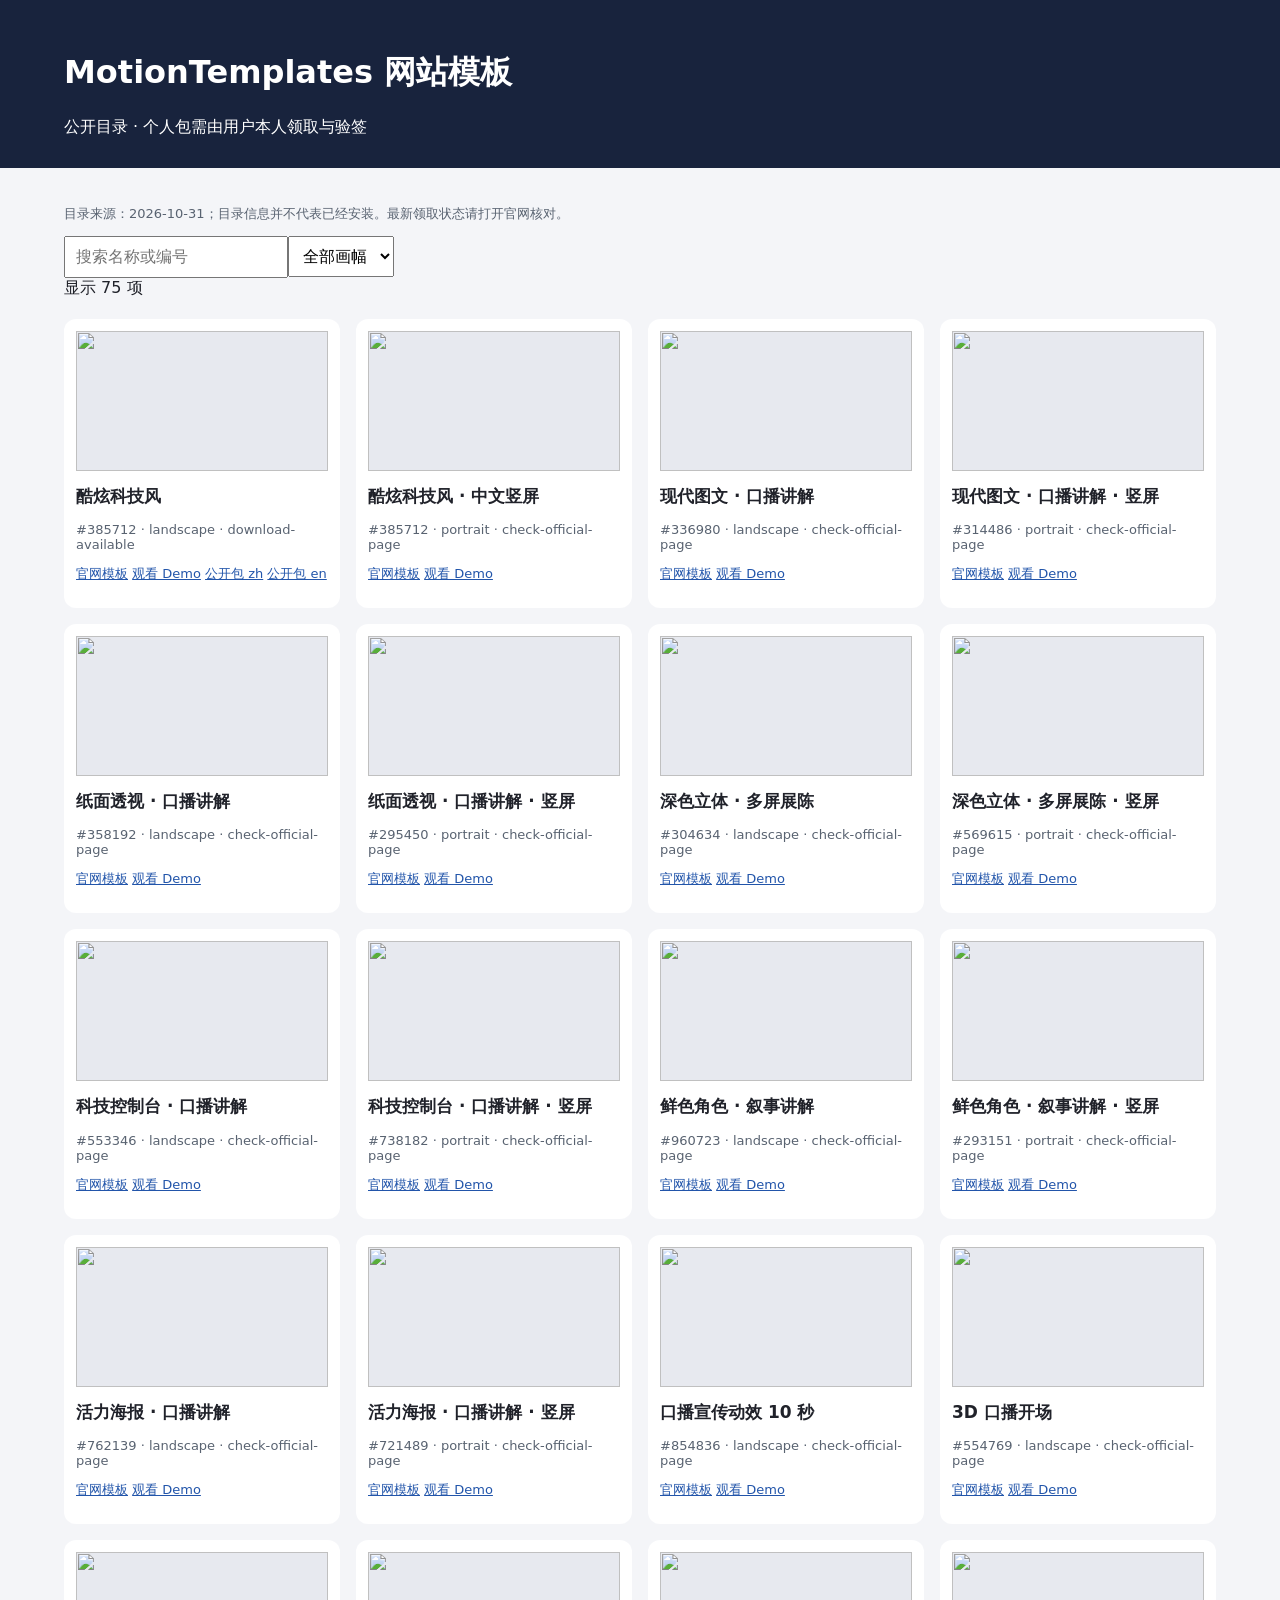
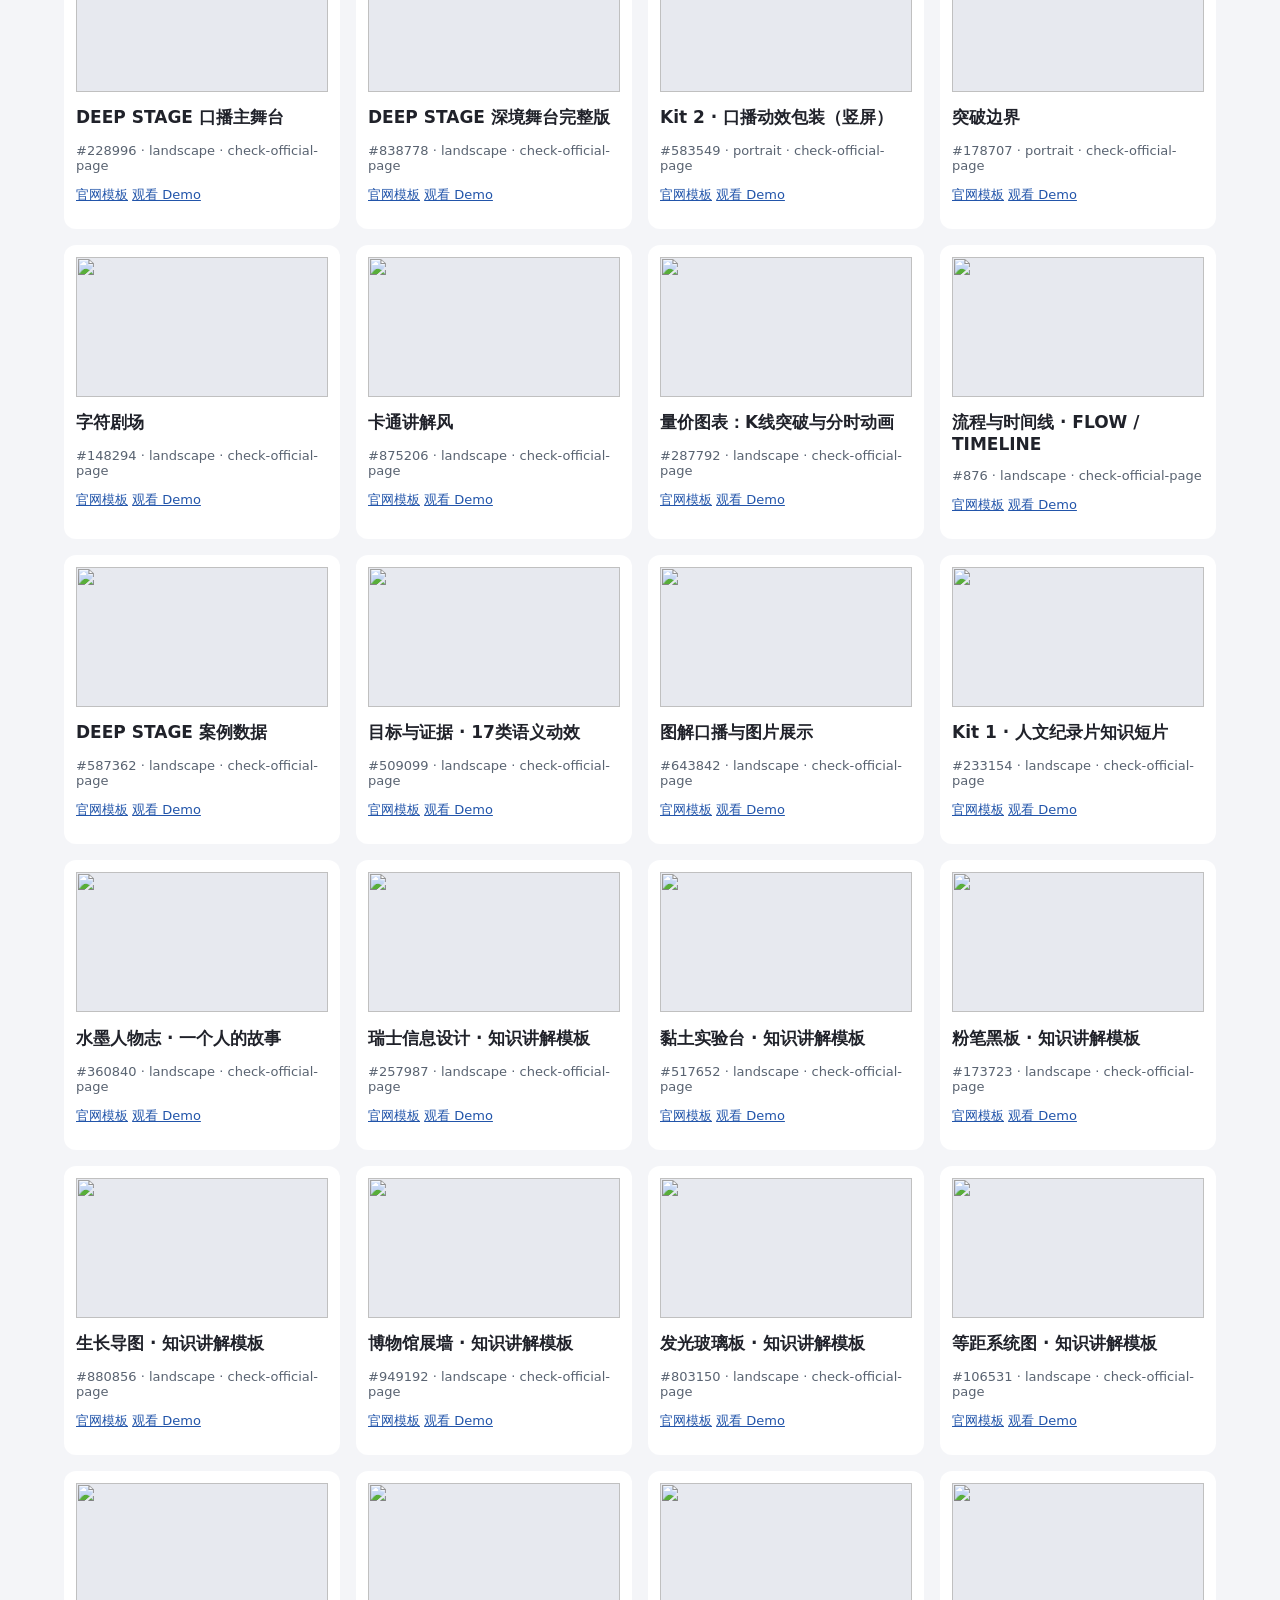
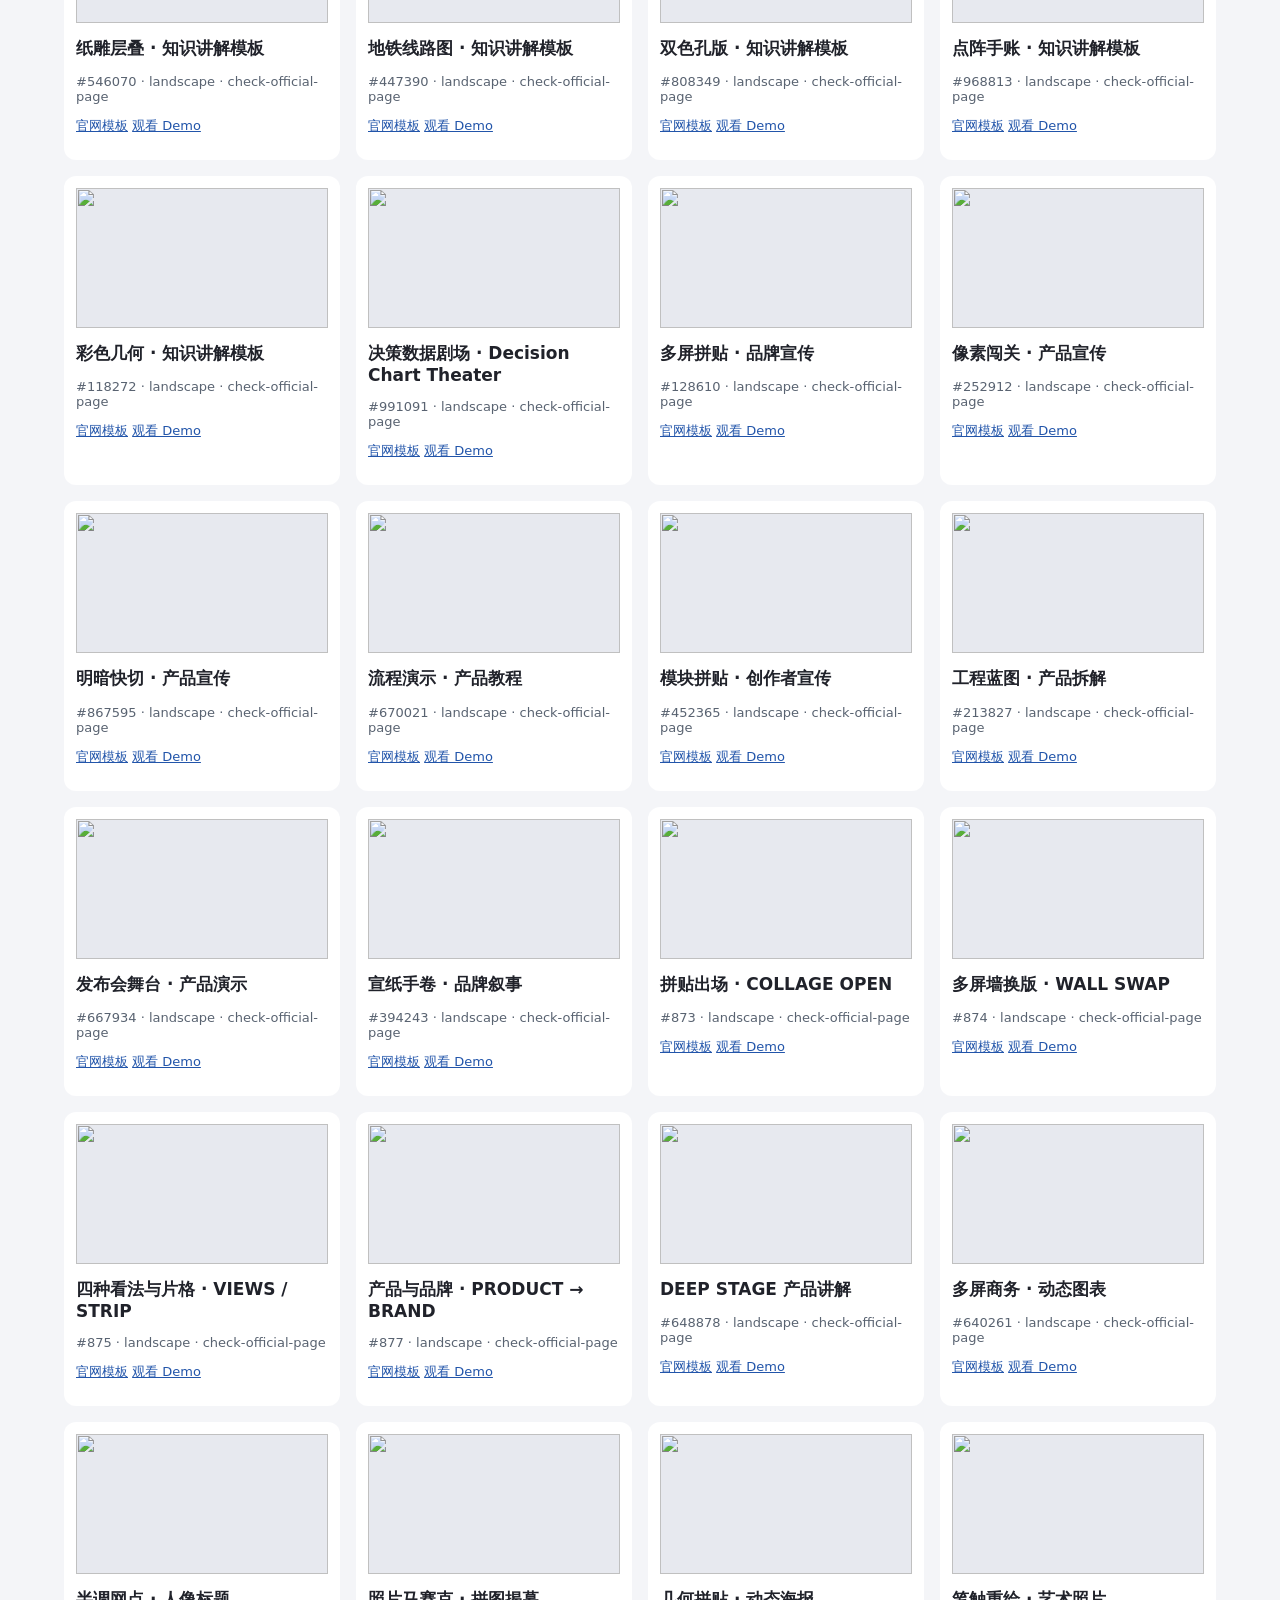
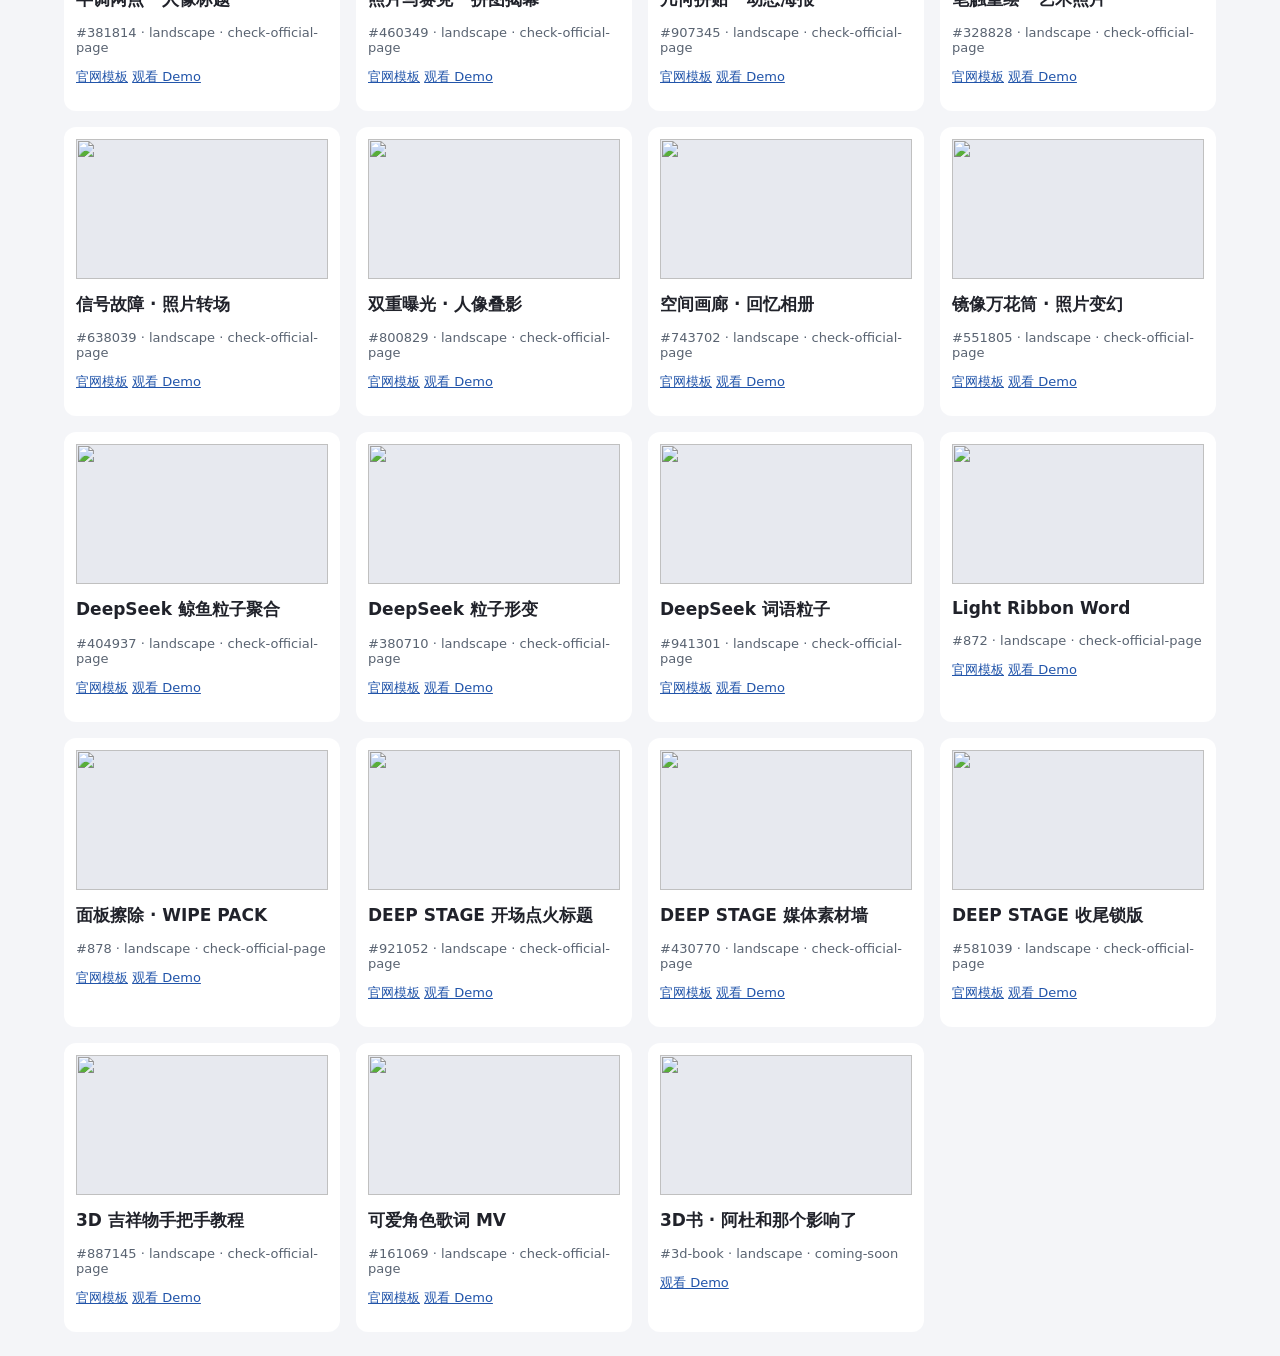
==== 网站模板选型.html @ 830836cd "Update Adu motion family and website template catalog" ====
<!doctype html><html lang="zh-CN"><meta charset="utf-8"><title>MotionTemplates 完整选型</title><style>body{font:16px system-ui;background:#f4f5f8;color:#20222a;margin:0}header{padding:30px 5%;background:#18233d;color:white}main{padding:24px 5%}input,select{padding:10px;font-size:16px}#list{display:grid;grid-template-columns:repeat(auto-fill,minmax(240px,1fr));gap:16px;margin-top:20px}article{background:white;border-radius:12px;padding:12px}h2{font-size:17px}.thumb{height:140px;background:#e7e9ef;overflow:hidden}.thumb img{width:100%;height:100%;object-fit:contain}a{color:#2255aa}p{font-size:13px;color:#596371}</style><header><h1>MotionTemplates 网站模板</h1><div>公开目录 · 个人包需由用户本人领取与验签</div></header><main><p>目录来源：2026-10-31；目录信息并不代表已经安装。最新领取状态请打开官网核对。</p><input id="q" placeholder="搜索名称或编号"><select id="layout"><option value="all">全部画幅</option><option value="portrait">竖屏</option><option value="landscape">横屏</option></select><div id="count"></div><div id="list"><article data-layout="landscape"><div class="thumb"><img loading="lazy" src="https://raw.githubusercontent.com/motiontemplates/385712/9dfbe7d7c6a6d4aa03f6f8e2f2285e631099faae/assets/preview.gif" alt=""></div><h2>酷炫科技风</h2><p>#385712 · landscape · download-available</p><p><a href="https://motiongit.com/@adunext/385712">官网模板</a> <a href="https://motiontemplates.github.io/385712/assets/demo.mp4">观看 Demo</a> <a href="https://motiontemplates.github.io/385712/downloads/kinetic-tech-zh.motion">公开包 zh</a> <a href="https://motiontemplates.github.io/385712/downloads/kinetic-tech-en.motion">公开包 en</a></p></article>
<article data-layout="portrait"><div class="thumb"><img loading="lazy" src="https://motiongit.com/media/covers/626/0.2.9-open-beta-zh-b81b4798ad6a.jpg" alt=""></div><h2>酷炫科技风 · 中文竖屏</h2><p>#385712 · portrait · check-official-page</p><p><a href="https://motiongit.com/@adunext/385712">官网模板</a> <a href="https://media.openaicut.com/previews/626/0.2.9-open-beta-zh-11eae4868d37.mp4">观看 Demo</a></p></article>
<article data-layout="landscape"><div class="thumb"><img loading="lazy" src="https://media.openaicut.com/covers/605/draft-zh-7942d81ce917.jpg" alt=""></div><h2>现代图文 · 口播讲解</h2><p>#336980 · landscape · check-official-page</p><p><a href="https://motiongit.com/@adunext/template-01-integrated">官网模板</a> <a href="https://media.openaicut.com/previews/605/draft-zh-99e0d21cfdd9.mp4">观看 Demo</a></p></article>
<article data-layout="portrait"><div class="thumb"><img loading="lazy" src="https://media.openaicut.com/covers/606/draft-zh-ceb203a3fa61.jpg" alt=""></div><h2>现代图文 · 口播讲解 · 竖屏</h2><p>#314486 · portrait · check-official-page</p><p><a href="https://motiongit.com/@adunext/template-01-integrated-portrait">官网模板</a> <a href="https://media.openaicut.com/previews/606/draft-zh-9086d86d6129.mp4">观看 Demo</a></p></article>
<article data-layout="landscape"><div class="thumb"><img loading="lazy" src="https://media.openaicut.com/covers/607/draft-zh-b7af2ac6dee6.jpg" alt=""></div><h2>纸面透视 · 口播讲解</h2><p>#358192 · landscape · check-official-page</p><p><a href="https://motiongit.com/@adunext/template-02-expanded">官网模板</a> <a href="https://media.openaicut.com/previews/607/draft-zh-613d68ad449f.mp4">观看 Demo</a></p></article>
<article data-layout="portrait"><div class="thumb"><img loading="lazy" src="https://media.openaicut.com/covers/608/draft-zh-499f0ea3a15e.jpg" alt=""></div><h2>纸面透视 · 口播讲解 · 竖屏</h2><p>#295450 · portrait · check-official-page</p><p><a href="https://motiongit.com/@adunext/template-02-expanded-portrait">官网模板</a> <a href="https://media.openaicut.com/previews/608/draft-zh-927e16779f16.mp4">观看 Demo</a></p></article>
<article data-layout="landscape"><div class="thumb"><img loading="lazy" src="https://media.openaicut.com/covers/609/draft-zh-0b9cc00ce402.jpg" alt=""></div><h2>深色立体 · 多屏展陈</h2><p>#304634 · landscape · check-official-page</p><p><a href="https://motiongit.com/@adunext/template-03-native">官网模板</a> <a href="https://media.openaicut.com/previews/609/draft-zh-a33d6dc67131.mp4">观看 Demo</a></p></article>
<article data-layout="portrait"><div class="thumb"><img loading="lazy" src="https://media.openaicut.com/covers/610/draft-zh-14409c15ade1.jpg" alt=""></div><h2>深色立体 · 多屏展陈 · 竖屏</h2><p>#569615 · portrait · check-official-page</p><p><a href="https://motiongit.com/@adunext/template-03-native-portrait">官网模板</a> <a href="https://media.openaicut.com/previews/610/draft-zh-3200b44b2818.mp4">观看 Demo</a></p></article>
<article data-layout="landscape"><div class="thumb"><img loading="lazy" src="https://media.openaicut.com/covers/611/2.5.7-zh-8e20f0acb55c.jpg" alt=""></div><h2>科技控制台 · 口播讲解</h2><p>#553346 · landscape · check-official-page</p><p><a href="https://motiongit.com/@adunext/template-04-dark-console">官网模板</a> <a href="https://media.openaicut.com/previews/611/2.5.7-zh-96b144413879.mp4">观看 Demo</a></p></article>
<article data-layout="portrait"><div class="thumb"><img loading="lazy" src="https://media.openaicut.com/covers/612/2.5.7-zh-3586eaac0c77.jpg" alt=""></div><h2>科技控制台 · 口播讲解 · 竖屏</h2><p>#738182 · portrait · check-official-page</p><p><a href="https://motiongit.com/@adunext/template-04-dark-console-portrait">官网模板</a> <a href="https://media.openaicut.com/previews/612/2.5.7-zh-a93efdfb29ba.mp4">观看 Demo</a></p></article>
<article data-layout="landscape"><div class="thumb"><img loading="lazy" src="https://media.openaicut.com/covers/613/draft-zh-23a19c51650d.jpg" alt=""></div><h2>鲜色角色 · 叙事讲解</h2><p>#960723 · landscape · check-official-page</p><p><a href="https://motiongit.com/@adunext/template-05-native">官网模板</a> <a href="https://media.openaicut.com/previews/613/draft-zh-9454c905098e.mp4">观看 Demo</a></p></article>
<article data-layout="portrait"><div class="thumb"><img loading="lazy" src="https://media.openaicut.com/covers/614/draft-zh-3f92eea2b709.jpg" alt=""></div><h2>鲜色角色 · 叙事讲解 · 竖屏</h2><p>#293151 · portrait · check-official-page</p><p><a href="https://motiongit.com/@adunext/template-05-native-portrait">官网模板</a> <a href="https://media.openaicut.com/previews/614/draft-zh-6382724d35a0.mp4">观看 Demo</a></p></article>
<article data-layout="landscape"><div class="thumb"><img loading="lazy" src="https://media.openaicut.com/covers/623/draft-zh-6b4b2398b532.jpg" alt=""></div><h2>活力海报 · 口播讲解</h2><p>#762139 · landscape · check-official-page</p><p><a href="https://motiongit.com/@adunext/vibrant-poster">官网模板</a> <a href="https://media.openaicut.com/previews/623/draft-zh-e8e43fce1aae.mp4">观看 Demo</a></p></article>
<article data-layout="portrait"><div class="thumb"><img loading="lazy" src="https://media.openaicut.com/covers/624/draft-zh-01638b2220a1.jpg" alt=""></div><h2>活力海报 · 口播讲解 · 竖屏</h2><p>#721489 · portrait · check-official-page</p><p><a href="https://motiongit.com/@adunext/vibrant-poster-portrait">官网模板</a> <a href="https://media.openaicut.com/previews/624/draft-zh-11cf23913cdd.mp4">观看 Demo</a></p></article>
<article data-layout="landscape"><div class="thumb"><img loading="lazy" src="https://media.openaicut.com/covers/870/1.0.0-99c20483f4b4.jpg" alt=""></div><h2>口播宣传动效 10 秒</h2><p>#854836 · landscape · check-official-page</p><p><a href="https://motiongit.com/@thepandaq/kouboo-motion">官网模板</a> <a href="https://media.openaicut.com/previews/870/1.0.0-6dcf8b7863ca.mp4">观看 Demo</a></p></article>
<article data-layout="landscape"><div class="thumb"><img loading="lazy" src="https://media.openaicut.com/covers/871/draft-5ad5f68adb8d.jpg" alt=""></div><h2>3D 口播开场</h2><p>#554769 · landscape · check-official-page</p><p><a href="https://motiongit.com/@thepandaq/cool-3d-intro">官网模板</a> <a href="https://media.openaicut.com/previews/871/draft-40ddede10a69.mp4">观看 Demo</a></p></article>
<article data-layout="landscape"><div class="thumb"><img loading="lazy" src="https://media.openaicut.com/covers/880/1.0.0-53419c8f2925.jpg" alt=""></div><h2>DEEP STAGE 口播主舞台</h2><p>#228996 · landscape · check-official-page</p><p><a href="https://motiongit.com/@thepandaq/deep-stage-host-stage">官网模板</a> <a href="https://media.openaicut.com/previews/880/1.0.0-2c8e89fea7a8.mp4">观看 Demo</a></p></article>
<article data-layout="landscape"><div class="thumb"><img loading="lazy" src="https://media.openaicut.com/covers/885/1.0.0-10251bc4895b.jpg" alt=""></div><h2>DEEP STAGE 深境舞台完整版</h2><p>#838778 · landscape · check-official-page</p><p><a href="https://motiongit.com/@thepandaq/deep-stage-full-video">官网模板</a> <a href="https://media.openaicut.com/previews/885/1.0.0-1d0d4dc1ea23.mp4">观看 Demo</a></p></article>
<article data-layout="portrait"><div class="thumb"><img loading="lazy" src="https://media.openaicut.com/covers/890/1.0.0-50bebde67959.jpg" alt=""></div><h2>Kit 2 · 口播动效包装（竖屏）</h2><p>#583549 · portrait · check-official-page</p><p><a href="https://motiongit.com/@chenyutao0417/kit2-koubo-wrap">官网模板</a> <a href="https://media.openaicut.com/previews/890/1.0.0-a07dfe35eea8.mp4">观看 Demo</a></p></article>
<article data-layout="portrait"><div class="thumb"><img loading="lazy" src="https://media.openaicut.com/covers/896/draft-zh-72bb9b863ff8.jpg" alt=""></div><h2>突破边界</h2><p>#178707 · portrait · check-official-page</p><p><a href="https://motiongit.com/@adunext/break-boundaries">官网模板</a> <a href="https://media.openaicut.com/previews/896/draft-zh-995fe8c7aa31.mp4">观看 Demo</a></p></article>
<article data-layout="landscape"><div class="thumb"><img loading="lazy" src="https://media.openaicut.com/covers/897/draft-zh-2256483498a1.jpg" alt=""></div><h2>字符剧场</h2><p>#148294 · landscape · check-official-page</p><p><a href="https://motiongit.com/@adunext/character-theater">官网模板</a> <a href="https://media.openaicut.com/previews/897/draft-zh-1bc9e79516df.mp4">观看 Demo</a></p></article>
<article data-layout="landscape"><div class="thumb"><img loading="lazy" src="https://media.openaicut.com/covers/898/draft-zh-2963c6828c9d.jpg" alt=""></div><h2>卡通讲解风</h2><p>#875206 · landscape · check-official-page</p><p><a href="https://motiongit.com/@adunext/cartoon-explainer">官网模板</a> <a href="https://media.openaicut.com/previews/898/draft-zh-07d37803544c.mp4">观看 Demo</a></p></article>
<article data-layout="landscape"><div class="thumb"><img loading="lazy" src="https://media.openaicut.com/covers/869/1.0.0-zh-01708b4a2214.jpg" alt=""></div><h2>量价图表：K线突破与分时动画</h2><p>#287792 · landscape · check-official-page</p><p><a href="https://motiongit.com/@oubaba95128/volume-price-kline-charts">官网模板</a> <a href="https://media.openaicut.com/previews/869/1.0.0-zh-d5fd83bc28a8.mp4">观看 Demo</a></p></article>
<article data-layout="landscape"><div class="thumb"><img loading="lazy" src="https://media.openaicut.com/covers/876/1.0.0-zh-0836cb139a44.jpg" alt=""></div><h2>流程与时间线 · FLOW / TIMELINE</h2><p>#876 · landscape · check-official-page</p><p><a href="https://motiongit.com/@thepandaq/collage-flow">官网模板</a> <a href="https://media.openaicut.com/previews/876/1.0.0-zh-294b6a370e6d.mp4">观看 Demo</a></p></article>
<article data-layout="landscape"><div class="thumb"><img loading="lazy" src="https://media.openaicut.com/covers/882/1.0.0-20fa9d055973.jpg" alt=""></div><h2>DEEP STAGE 案例数据</h2><p>#587362 · landscape · check-official-page</p><p><a href="https://motiongit.com/@thepandaq/deep-stage-case-data">官网模板</a> <a href="https://media.openaicut.com/previews/882/1.0.0-5df639825460.mp4">观看 Demo</a></p></article>
<article data-layout="landscape"><div class="thumb"><img loading="lazy" src="https://media.openaicut.com/covers/886/0.4.0-rc.4-5ddf2903802d.jpg" alt=""></div><h2>目标与证据 · 17类语义动效</h2><p>#509099 · landscape · check-official-page</p><p><a href="https://motiongit.com/@frankye1211/product-update-story">官网模板</a> <a href="https://media.openaicut.com/previews/886/0.4.0-rc.4-7ab29961149d.mp4">观看 Demo</a></p></article>
<article data-layout="landscape"><div class="thumb"><img loading="lazy" src="https://media.openaicut.com/covers/888/0.8.0-rc.2-15b068f72745.jpg" alt=""></div><h2>图解口播与图片展示</h2><p>#643842 · landscape · check-official-page</p><p><a href="https://motiongit.com/@frankye1211/moonwhite-robot-unified">官网模板</a> <a href="https://media.openaicut.com/previews/888/0.8.0-rc.2-6971ec2770b7.mp4">观看 Demo</a></p></article>
<article data-layout="landscape"><div class="thumb"><img loading="lazy" src="https://media.openaicut.com/covers/889/1.0.0-d8681251c776.jpg" alt=""></div><h2>Kit 1 · 人文纪录片知识短片</h2><p>#233154 · landscape · check-official-page</p><p><a href="https://motiongit.com/@chenyutao0417/kit1-doc-shortfilm">官网模板</a> <a href="https://media.openaicut.com/previews/889/1.0.0-c28fac802c50.mp4">观看 Demo</a></p></article>
<article data-layout="landscape"><div class="thumb"><img loading="lazy" src="https://media.openaicut.com/covers/892/1.0.0-zh-dbe6436265f9.jpg" alt=""></div><h2>水墨人物志 · 一个人的故事</h2><p>#360840 · landscape · check-official-page</p><p><a href="https://motiongit.com/@chenyutao0417/ink-saga">官网模板</a> <a href="https://media.openaicut.com/previews/892/1.0.0-zh-1f9aa1a124de.mp4">观看 Demo</a></p></article>
<article data-layout="landscape"><div class="thumb"><img loading="lazy" src="https://media.openaicut.com/covers/900/2.5.3-zh-a83d8415095a.jpg" alt=""></div><h2>瑞士信息设计 · 知识讲解模板</h2><p>#257987 · landscape · check-official-page</p><p><a href="https://motiongit.com/@adunext/knowledge-explainer-swiss">官网模板</a> <a href="https://media.openaicut.com/previews/900/2.5.3-zh-5df29820b59b.mp4">观看 Demo</a></p></article>
<article data-layout="landscape"><div class="thumb"><img loading="lazy" src="https://media.openaicut.com/covers/901/2.5.3-zh-2a04b4956c40.jpg" alt=""></div><h2>黏土实验台 · 知识讲解模板</h2><p>#517652 · landscape · check-official-page</p><p><a href="https://motiongit.com/@adunext/knowledge-explainer-clay">官网模板</a> <a href="https://media.openaicut.com/previews/901/2.5.3-zh-8f8876c01431.mp4">观看 Demo</a></p></article>
<article data-layout="landscape"><div class="thumb"><img loading="lazy" src="https://media.openaicut.com/covers/902/2.5.3-zh-382331a3ae0a.jpg" alt=""></div><h2>粉笔黑板 · 知识讲解模板</h2><p>#173723 · landscape · check-official-page</p><p><a href="https://motiongit.com/@adunext/knowledge-explainer-chalkboard">官网模板</a> <a href="https://media.openaicut.com/previews/902/2.5.3-zh-3d0943b9524d.mp4">观看 Demo</a></p></article>
<article data-layout="landscape"><div class="thumb"><img loading="lazy" src="https://media.openaicut.com/covers/903/2.5.3-zh-7299d5905b6d.jpg" alt=""></div><h2>生长导图 · 知识讲解模板</h2><p>#880856 · landscape · check-official-page</p><p><a href="https://motiongit.com/@adunext/knowledge-explainer-mindmap">官网模板</a> <a href="https://media.openaicut.com/previews/903/2.5.3-zh-fe14805ea913.mp4">观看 Demo</a></p></article>
<article data-layout="landscape"><div class="thumb"><img loading="lazy" src="https://media.openaicut.com/covers/904/2.5.3-zh-309919c56a02.jpg" alt=""></div><h2>博物馆展墙 · 知识讲解模板</h2><p>#949192 · landscape · check-official-page</p><p><a href="https://motiongit.com/@adunext/knowledge-explainer-timeline">官网模板</a> <a href="https://media.openaicut.com/previews/904/2.5.3-zh-12ca8272b15b.mp4">观看 Demo</a></p></article>
<article data-layout="landscape"><div class="thumb"><img loading="lazy" src="https://media.openaicut.com/covers/905/2.5.3-zh-f2c7c211a3fb.jpg" alt=""></div><h2>发光玻璃板 · 知识讲解模板</h2><p>#803150 · landscape · check-official-page</p><p><a href="https://motiongit.com/@adunext/knowledge-explainer-lightboard">官网模板</a> <a href="https://media.openaicut.com/previews/905/2.5.3-zh-90f1d36b5c30.mp4">观看 Demo</a></p></article>
<article data-layout="landscape"><div class="thumb"><img loading="lazy" src="https://media.openaicut.com/covers/906/2.5.3-zh-211781250201.jpg" alt=""></div><h2>等距系统图 · 知识讲解模板</h2><p>#106531 · landscape · check-official-page</p><p><a href="https://motiongit.com/@adunext/knowledge-explainer-isometric">官网模板</a> <a href="https://media.openaicut.com/previews/906/2.5.3-zh-f7f712d44ade.mp4">观看 Demo</a></p></article>
<article data-layout="landscape"><div class="thumb"><img loading="lazy" src="https://media.openaicut.com/covers/907/2.5.3-zh-cf3c4dad6c15.jpg" alt=""></div><h2>纸雕层叠 · 知识讲解模板</h2><p>#546070 · landscape · check-official-page</p><p><a href="https://motiongit.com/@adunext/knowledge-explainer-papercut">官网模板</a> <a href="https://media.openaicut.com/previews/907/2.5.3-zh-66b986377f2a.mp4">观看 Demo</a></p></article>
<article data-layout="landscape"><div class="thumb"><img loading="lazy" src="https://media.openaicut.com/covers/908/2.5.3-zh-d0159cc738f3.jpg" alt=""></div><h2>地铁线路图 · 知识讲解模板</h2><p>#447390 · landscape · check-official-page</p><p><a href="https://motiongit.com/@adunext/knowledge-explainer-metro">官网模板</a> <a href="https://media.openaicut.com/previews/908/2.5.3-zh-fd8d9dc5ae03.mp4">观看 Demo</a></p></article>
<article data-layout="landscape"><div class="thumb"><img loading="lazy" src="https://media.openaicut.com/covers/909/2.5.3-zh-a00889e59aec.jpg" alt=""></div><h2>双色孔版 · 知识讲解模板</h2><p>#808349 · landscape · check-official-page</p><p><a href="https://motiongit.com/@adunext/knowledge-explainer-riso">官网模板</a> <a href="https://media.openaicut.com/previews/909/2.5.3-zh-15d6f65e42f3.mp4">观看 Demo</a></p></article>
<article data-layout="landscape"><div class="thumb"><img loading="lazy" src="https://media.openaicut.com/covers/910/2.5.3-zh-f998fa61d29d.jpg" alt=""></div><h2>点阵手账 · 知识讲解模板</h2><p>#968813 · landscape · check-official-page</p><p><a href="https://motiongit.com/@adunext/knowledge-explainer-sketchnote">官网模板</a> <a href="https://media.openaicut.com/previews/910/2.5.3-zh-5ebc896f6930.mp4">观看 Demo</a></p></article>
<article data-layout="landscape"><div class="thumb"><img loading="lazy" src="https://media.openaicut.com/covers/911/2.5.3-zh-8b47943f7398.jpg" alt=""></div><h2>彩色几何 · 知识讲解模板</h2><p>#118272 · landscape · check-official-page</p><p><a href="https://motiongit.com/@adunext/knowledge-explainer-byrne">官网模板</a> <a href="https://media.openaicut.com/previews/911/2.5.3-zh-b27b76c06f66.mp4">观看 Demo</a></p></article>
<article data-layout="landscape"><div class="thumb"><img loading="lazy" src="https://media.openaicut.com/covers/923/1.0.1-zh-930359a63137.jpg" alt=""></div><h2>决策数据剧场 · Decision Chart Theater</h2><p>#991091 · landscape · check-official-page</p><p><a href="https://motiongit.com/@lxguanyu/dds-decision-keynote">官网模板</a> <a href="https://media.openaicut.com/previews/923/1.0.1-zh-e327c33f8d30.mp4">观看 Demo</a></p></article>
<article data-layout="landscape"><div class="thumb"><img loading="lazy" src="https://media.openaicut.com/covers/585/draft-zh-c7db529e9ef8.jpg" alt=""></div><h2>多屏拼贴 · 品牌宣传</h2><p>#128610 · landscape · check-official-page</p><p><a href="https://motiongit.com/@motiongit/motiongit-promo-main">官网模板</a> <a href="https://media.openaicut.com/previews/585/draft-zh-78bba5fd21f6.mp4">观看 Demo</a></p></article>
<article data-layout="landscape"><div class="thumb"><img loading="lazy" src="https://media.openaicut.com/covers/586/quality-zh-086e631771b2.jpg" alt=""></div><h2>像素闯关 · 产品宣传</h2><p>#252912 · landscape · check-official-page</p><p><a href="https://motiongit.com/@motiongit/motiongit-promo-pixel">官网模板</a> <a href="https://media.openaicut.com/previews/586/draft-zh-b8792f9887ad.mp4">观看 Demo</a></p></article>
<article data-layout="landscape"><div class="thumb"><img loading="lazy" src="https://media.openaicut.com/covers/587/quality-zh-89ff4394136c.jpg" alt=""></div><h2>明暗快切 · 产品宣传</h2><p>#867595 · landscape · check-official-page</p><p><a href="https://motiongit.com/@motiongit/motiongit-promo-velocity">官网模板</a> <a href="https://media.openaicut.com/previews/587/draft-zh-89b65ccfd5ce.mp4">观看 Demo</a></p></article>
<article data-layout="landscape"><div class="thumb"><img loading="lazy" src="https://media.openaicut.com/covers/588/quality-zh-aa230abfebe6.jpg" alt=""></div><h2>流程演示 · 产品教程</h2><p>#670021 · landscape · check-official-page</p><p><a href="https://motiongit.com/@motiongit/motiongit-promo-user">官网模板</a> <a href="https://media.openaicut.com/previews/588/draft-zh-ca08bac0650e.mp4">观看 Demo</a></p></article>
<article data-layout="landscape"><div class="thumb"><img loading="lazy" src="https://media.openaicut.com/covers/589/quality-zh-879117ad36da.jpg" alt=""></div><h2>模块拼贴 · 创作者宣传</h2><p>#452365 · landscape · check-official-page</p><p><a href="https://motiongit.com/@motiongit/motiongit-promo-creator">官网模板</a> <a href="https://media.openaicut.com/previews/589/draft-zh-4d806a380523.mp4">观看 Demo</a></p></article>
<article data-layout="landscape"><div class="thumb"><img loading="lazy" src="https://media.openaicut.com/covers/590/quality-zh-d5509b8e4f82.jpg" alt=""></div><h2>工程蓝图 · 产品拆解</h2><p>#213827 · landscape · check-official-page</p><p><a href="https://motiongit.com/@motiongit/motiongit-promo-blueprint">官网模板</a> <a href="https://media.openaicut.com/previews/590/draft-zh-308a5a69232f.mp4">观看 Demo</a></p></article>
<article data-layout="landscape"><div class="thumb"><img loading="lazy" src="https://media.openaicut.com/covers/591/quality-zh-da4888e5e350.jpg" alt=""></div><h2>发布会舞台 · 产品演示</h2><p>#667934 · landscape · check-official-page</p><p><a href="https://motiongit.com/@motiongit/motiongit-promo-keynote">官网模板</a> <a href="https://media.openaicut.com/previews/591/draft-zh-958b2690a669.mp4">观看 Demo</a></p></article>
<article data-layout="landscape"><div class="thumb"><img loading="lazy" src="https://media.openaicut.com/covers/592/quality-zh-666ac61ebd83.jpg" alt=""></div><h2>宣纸手卷 · 品牌叙事</h2><p>#394243 · landscape · check-official-page</p><p><a href="https://motiongit.com/@motiongit/motiongit-promo-ink">官网模板</a> <a href="https://media.openaicut.com/previews/592/draft-zh-eba2e4e6f671.mp4">观看 Demo</a></p></article>
<article data-layout="landscape"><div class="thumb"><img loading="lazy" src="https://media.openaicut.com/covers/873/1.0.0-zh-12a46d4c356c.jpg" alt=""></div><h2>拼贴出场 · COLLAGE OPEN</h2><p>#873 · landscape · check-official-page</p><p><a href="https://motiongit.com/@thepandaq/collage-open">官网模板</a> <a href="https://media.openaicut.com/previews/873/1.0.0-zh-6b7b749b3dc5.mp4">观看 Demo</a></p></article>
<article data-layout="landscape"><div class="thumb"><img loading="lazy" src="https://media.openaicut.com/covers/874/1.0.0-zh-4340b94c82ff.jpg" alt=""></div><h2>多屏墙换版 · WALL SWAP</h2><p>#874 · landscape · check-official-page</p><p><a href="https://motiongit.com/@thepandaq/collage-wall">官网模板</a> <a href="https://media.openaicut.com/previews/874/1.0.0-zh-7831dd69bc6b.mp4">观看 Demo</a></p></article>
<article data-layout="landscape"><div class="thumb"><img loading="lazy" src="https://media.openaicut.com/covers/875/1.0.0-zh-3c1d5e7cd796.jpg" alt=""></div><h2>四种看法与片格 · VIEWS / STRIP</h2><p>#875 · landscape · check-official-page</p><p><a href="https://motiongit.com/@thepandaq/collage-views">官网模板</a> <a href="https://media.openaicut.com/previews/875/1.0.0-zh-cd8ad1570460.mp4">观看 Demo</a></p></article>
<article data-layout="landscape"><div class="thumb"><img loading="lazy" src="https://media.openaicut.com/covers/877/1.0.0-zh-a24df31e704a.jpg" alt=""></div><h2>产品与品牌 · PRODUCT → BRAND</h2><p>#877 · landscape · check-official-page</p><p><a href="https://motiongit.com/@thepandaq/collage-product">官网模板</a> <a href="https://media.openaicut.com/previews/877/1.0.0-zh-97910ee13592.mp4">观看 Demo</a></p></article>
<article data-layout="landscape"><div class="thumb"><img loading="lazy" src="https://media.openaicut.com/covers/881/1.0.0-7dadaa0a595d.jpg" alt=""></div><h2>DEEP STAGE 产品讲解</h2><p>#648878 · landscape · check-official-page</p><p><a href="https://motiongit.com/@thepandaq/deep-stage-product-focus">官网模板</a> <a href="https://media.openaicut.com/previews/881/1.0.0-bf4d2ce8953d.mp4">观看 Demo</a></p></article>
<article data-layout="landscape"><div class="thumb"><img loading="lazy" src="https://media.openaicut.com/covers/891/0.1.1-candidate-zh-007e520a3b97.jpg" alt=""></div><h2>多屏商务 · 动态图表</h2><p>#640261 · landscape · check-official-page</p><p><a href="https://motiongit.com/@frankye1211/corporate-multiscreen-charts">官网模板</a> <a href="https://media.openaicut.com/previews/891/0.1.1-candidate-zh-a43ff10687ec.mp4">观看 Demo</a></p></article>
<article data-layout="landscape"><div class="thumb"><img loading="lazy" src="https://media.openaicut.com/covers/615/draft-zh-2de1eb992fcf.jpg" alt=""></div><h2>半调网点 · 人像标题</h2><p>#381814 · landscape · check-official-page</p><p><a href="https://motiongit.com/@prism-studio/visual-art-a-halftone">官网模板</a> <a href="https://media.openaicut.com/previews/615/draft-zh-87b41df4a38a.mp4">观看 Demo</a></p></article>
<article data-layout="landscape"><div class="thumb"><img loading="lazy" src="https://media.openaicut.com/covers/616/draft-zh-b95e73a79f9c.jpg" alt=""></div><h2>照片马赛克 · 拼图揭幕</h2><p>#460349 · landscape · check-official-page</p><p><a href="https://motiongit.com/@prism-studio/visual-art-b-mosaic">官网模板</a> <a href="https://media.openaicut.com/previews/616/draft-zh-3c3bc74e9591.mp4">观看 Demo</a></p></article>
<article data-layout="landscape"><div class="thumb"><img loading="lazy" src="https://media.openaicut.com/covers/617/draft-zh-84c721155840.jpg" alt=""></div><h2>几何拼贴 · 动态海报</h2><p>#907345 · landscape · check-official-page</p><p><a href="https://motiongit.com/@prism-studio/visual-art-c-collage">官网模板</a> <a href="https://media.openaicut.com/previews/617/draft-zh-d014a696e0ba.mp4">观看 Demo</a></p></article>
<article data-layout="landscape"><div class="thumb"><img loading="lazy" src="https://media.openaicut.com/covers/618/draft-zh-c88f1a5a67a8.jpg" alt=""></div><h2>笔触重绘 · 艺术照片</h2><p>#328828 · landscape · check-official-page</p><p><a href="https://motiongit.com/@prism-studio/visual-art-d-brushwork">官网模板</a> <a href="https://media.openaicut.com/previews/618/draft-zh-9a122d6aac1e.mp4">观看 Demo</a></p></article>
<article data-layout="landscape"><div class="thumb"><img loading="lazy" src="https://media.openaicut.com/covers/619/draft-zh-b96f0b6469fe.jpg" alt=""></div><h2>信号故障 · 照片转场</h2><p>#638039 · landscape · check-official-page</p><p><a href="https://motiongit.com/@prism-studio/visual-art-e-glitch">官网模板</a> <a href="https://media.openaicut.com/previews/619/draft-zh-567d566f31a3.mp4">观看 Demo</a></p></article>
<article data-layout="landscape"><div class="thumb"><img loading="lazy" src="https://media.openaicut.com/covers/620/draft-zh-d8cadbd1b296.jpg" alt=""></div><h2>双重曝光 · 人像叠影</h2><p>#800829 · landscape · check-official-page</p><p><a href="https://motiongit.com/@prism-studio/visual-art-f-double">官网模板</a> <a href="https://media.openaicut.com/previews/620/draft-zh-eb40eb882b43.mp4">观看 Demo</a></p></article>
<article data-layout="landscape"><div class="thumb"><img loading="lazy" src="https://media.openaicut.com/covers/621/draft-zh-78b8670e7b7d.jpg" alt=""></div><h2>空间画廊 · 回忆相册</h2><p>#743702 · landscape · check-official-page</p><p><a href="https://motiongit.com/@prism-studio/visual-art-g-gallery">官网模板</a> <a href="https://media.openaicut.com/previews/621/draft-zh-13dffcc71ff3.mp4">观看 Demo</a></p></article>
<article data-layout="landscape"><div class="thumb"><img loading="lazy" src="https://media.openaicut.com/covers/622/draft-zh-f09b29170a66.jpg" alt=""></div><h2>镜像万花筒 · 照片变幻</h2><p>#551805 · landscape · check-official-page</p><p><a href="https://motiongit.com/@prism-studio/visual-art-h-kaleido">官网模板</a> <a href="https://media.openaicut.com/previews/622/draft-zh-3a7bf4639a39.mp4">观看 Demo</a></p></article>
<article data-layout="landscape"><div class="thumb"><img loading="lazy" src="https://media.openaicut.com/covers/628/1.1.0-a864a56cec62.jpg" alt=""></div><h2>DeepSeek 鲸鱼粒子聚合</h2><p>#404937 · landscape · check-official-page</p><p><a href="https://motiongit.com/@thepandaq/deepseek-whale-assemble">官网模板</a> <a href="https://media.openaicut.com/previews/628/1.1.0-e0d9c9e4a5b8.mp4">观看 Demo</a></p></article>
<article data-layout="landscape"><div class="thumb"><img loading="lazy" src="https://media.openaicut.com/covers/629/1.1.0-72cc2b4731d0.jpg" alt=""></div><h2>DeepSeek 粒子形变</h2><p>#380710 · landscape · check-official-page</p><p><a href="https://motiongit.com/@thepandaq/deepseek-form-morph">官网模板</a> <a href="https://media.openaicut.com/previews/629/1.1.0-0892fa4bf82d.mp4">观看 Demo</a></p></article>
<article data-layout="landscape"><div class="thumb"><img loading="lazy" src="https://media.openaicut.com/covers/630/1.1.0-7cf1d6e6ddc9.jpg" alt=""></div><h2>DeepSeek 词语粒子</h2><p>#941301 · landscape · check-official-page</p><p><a href="https://motiongit.com/@thepandaq/deepseek-word-morph">官网模板</a> <a href="https://media.openaicut.com/previews/630/1.1.0-7b16186bd6b2.mp4">观看 Demo</a></p></article>
<article data-layout="landscape"><div class="thumb"><img loading="lazy" src="https://media.openaicut.com/covers/872/1.0.0-04d5f44d203b.jpg" alt=""></div><h2>Light Ribbon Word</h2><p>#872 · landscape · check-official-page</p><p><a href="https://motiongit.com/@thepandaq/light-ribbon-word">官网模板</a> <a href="https://media.openaicut.com/previews/872/1.0.0-08a812711d78.mp4">观看 Demo</a></p></article>
<article data-layout="landscape"><div class="thumb"><img loading="lazy" src="https://media.openaicut.com/covers/878/1.0.0-zh-36c9ef9f02df.jpg" alt=""></div><h2>面板擦除 · WIPE PACK</h2><p>#878 · landscape · check-official-page</p><p><a href="https://motiongit.com/@thepandaq/collage-wipe">官网模板</a> <a href="https://media.openaicut.com/previews/878/1.0.0-zh-be7dc794ab1a.mp4">观看 Demo</a></p></article>
<article data-layout="landscape"><div class="thumb"><img loading="lazy" src="https://media.openaicut.com/covers/879/1.0.0-12a34d321725.jpg" alt=""></div><h2>DEEP STAGE 开场点火标题</h2><p>#921052 · landscape · check-official-page</p><p><a href="https://motiongit.com/@thepandaq/deep-stage-title-ignition">官网模板</a> <a href="https://media.openaicut.com/previews/879/1.0.0-8e74030d1901.mp4">观看 Demo</a></p></article>
<article data-layout="landscape"><div class="thumb"><img loading="lazy" src="https://media.openaicut.com/covers/883/1.0.0-7aea9314e457.jpg" alt=""></div><h2>DEEP STAGE 媒体素材墙</h2><p>#430770 · landscape · check-official-page</p><p><a href="https://motiongit.com/@thepandaq/deep-stage-media-wall">官网模板</a> <a href="https://media.openaicut.com/previews/883/1.0.0-a30bac716f4b.mp4">观看 Demo</a></p></article>
<article data-layout="landscape"><div class="thumb"><img loading="lazy" src="https://media.openaicut.com/covers/884/1.0.0-1e5dc2b6dbd5.jpg" alt=""></div><h2>DEEP STAGE 收尾锁版</h2><p>#581039 · landscape · check-official-page</p><p><a href="https://motiongit.com/@thepandaq/deep-stage-outro-lockup">官网模板</a> <a href="https://media.openaicut.com/previews/884/1.0.0-651f2839086d.mp4">观看 Demo</a></p></article>
<article data-layout="landscape"><div class="thumb"><img loading="lazy" src="https://media.openaicut.com/covers/895/1.0.0-zh-0c4dce4365d8.jpg" alt=""></div><h2>3D 吉祥物手把手教程</h2><p>#887145 · landscape · check-official-page</p><p><a href="https://motiongit.com/@xkkiss12/mascot-tutorial-3d">官网模板</a> <a href="https://media.openaicut.com/previews/895/1.0.0-zh-a15d0b9cfbab.mp4">观看 Demo</a></p></article>
<article data-layout="landscape"><div class="thumb"><img loading="lazy" src="https://media.openaicut.com/covers/920/1.0.0-zh-dc8684015557.jpg" alt=""></div><h2>可爱角色歌词 MV</h2><p>#161069 · landscape · check-official-page</p><p><a href="https://motiongit.com/@chenyutao0417/cute-character-lyric-mv">官网模板</a> <a href="https://media.openaicut.com/previews/920/1.0.0-zh-36be1d67dbe0.mp4">观看 Demo</a></p></article>
<article data-layout="landscape"><div class="thumb"><img loading="lazy" src="https://motiontemplates.github.io/all/assets/batch-two-3d-book.jpg" alt=""></div><h2>3D书 · 阿杜和那个影响了</h2><p>#3d-book · landscape · coming-soon</p><p><a href="https://github.com/motiontemplates/all/releases/download/demo-batch-two-2026-10-21/3d-book-demo-6dc0bd1a0e5bc9e8.mp4">观看 Demo</a></p></article></div></main><script>const q=document.querySelector('#q'),s=document.querySelector('#layout'),cards=[...document.querySelectorAll('article')];function draw(){let n=0;for(const c of cards){const ok=c.textContent.toLowerCase().includes(q.value.toLowerCase())&&(s.value==='all'||c.dataset.layout===s.value);c.hidden=!ok;if(ok)n++}document.querySelector('#count').textContent='显示 '+n+' 项'}q.addEventListener('input',draw);s.addEventListener('change',draw);draw()</script></html>
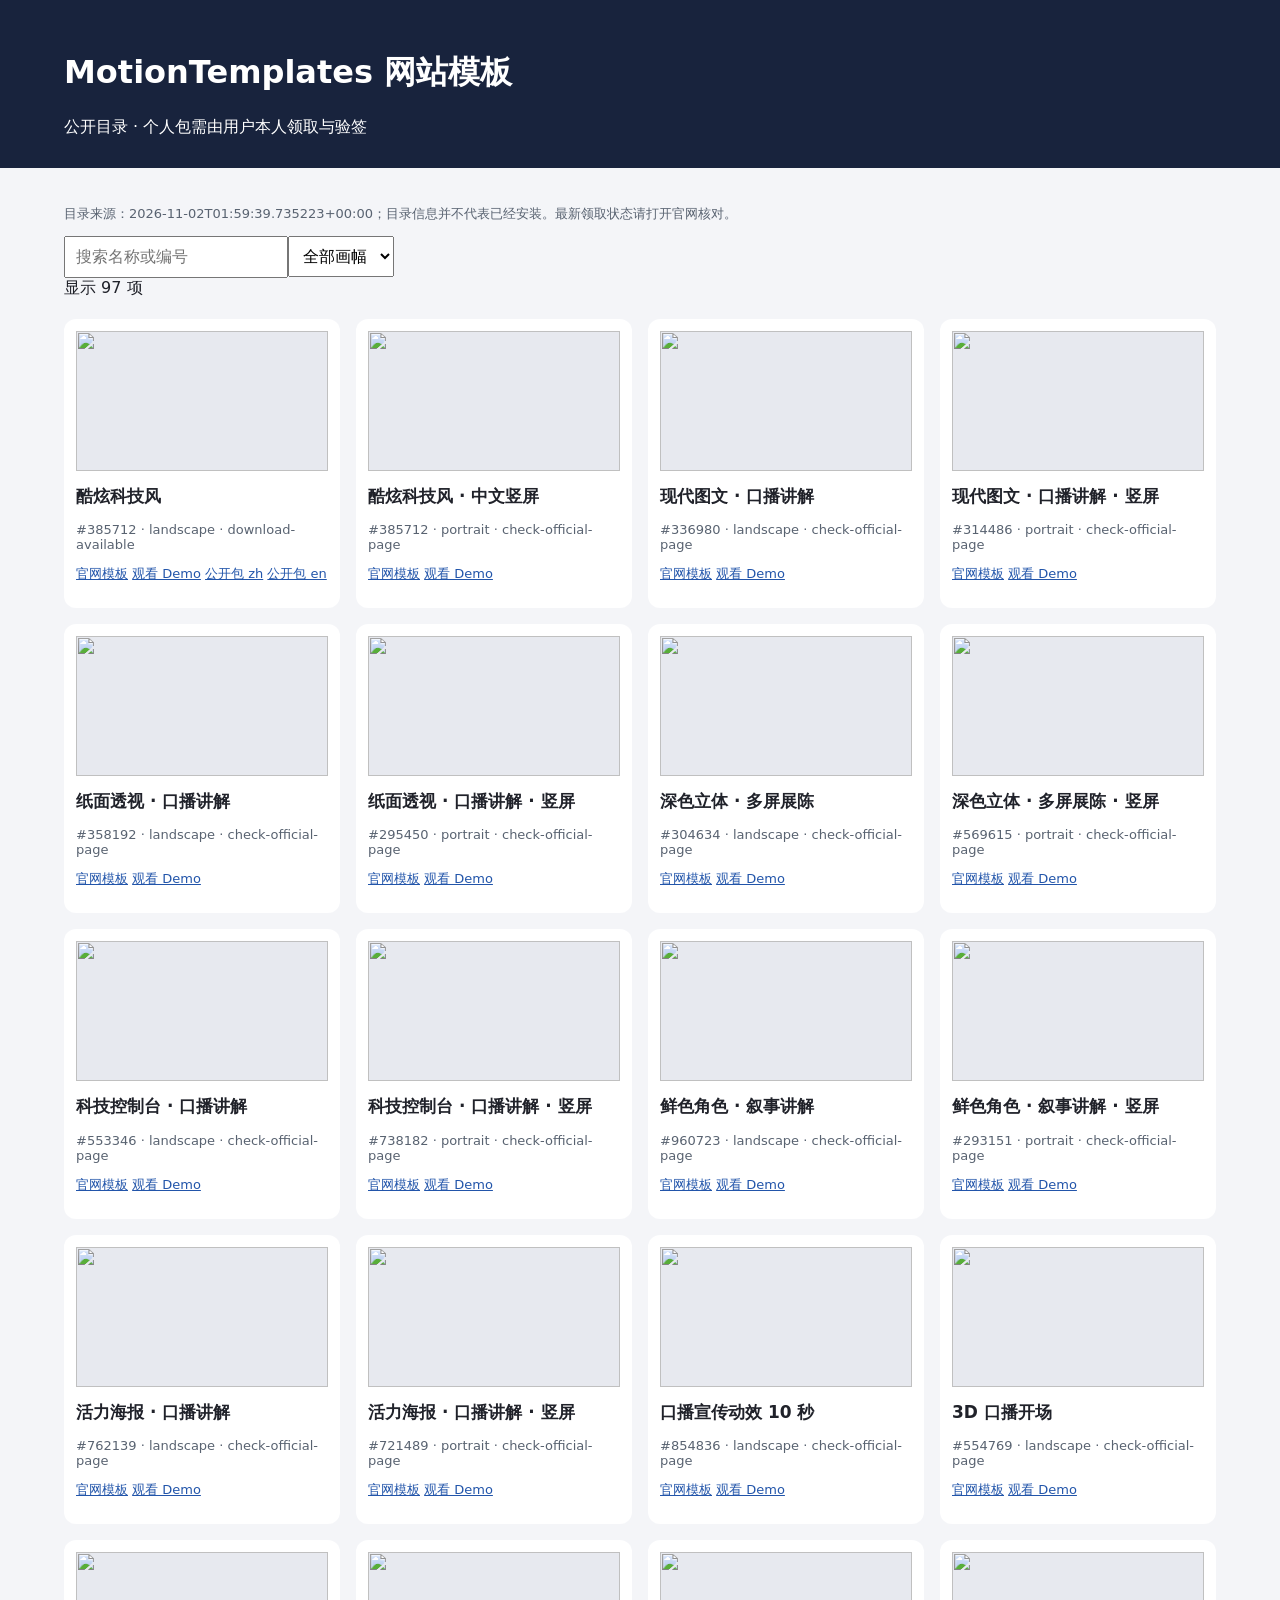
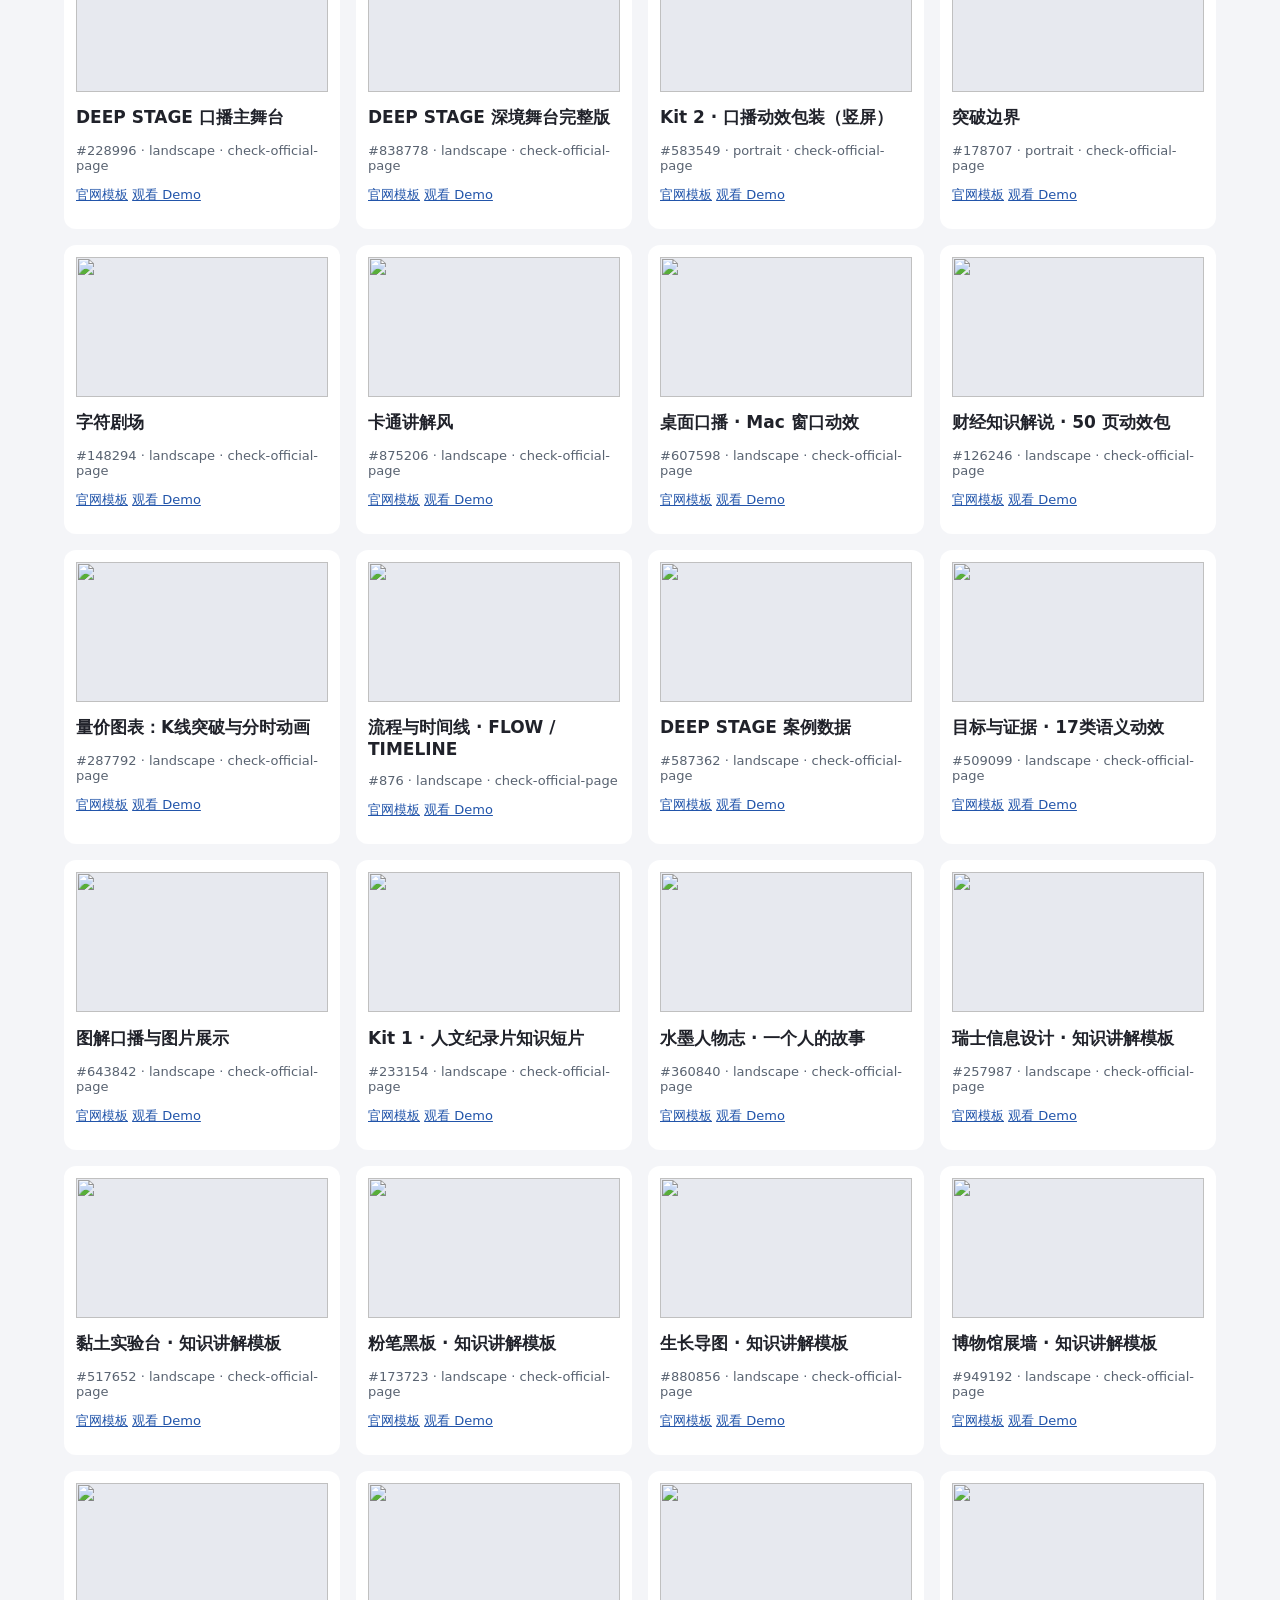
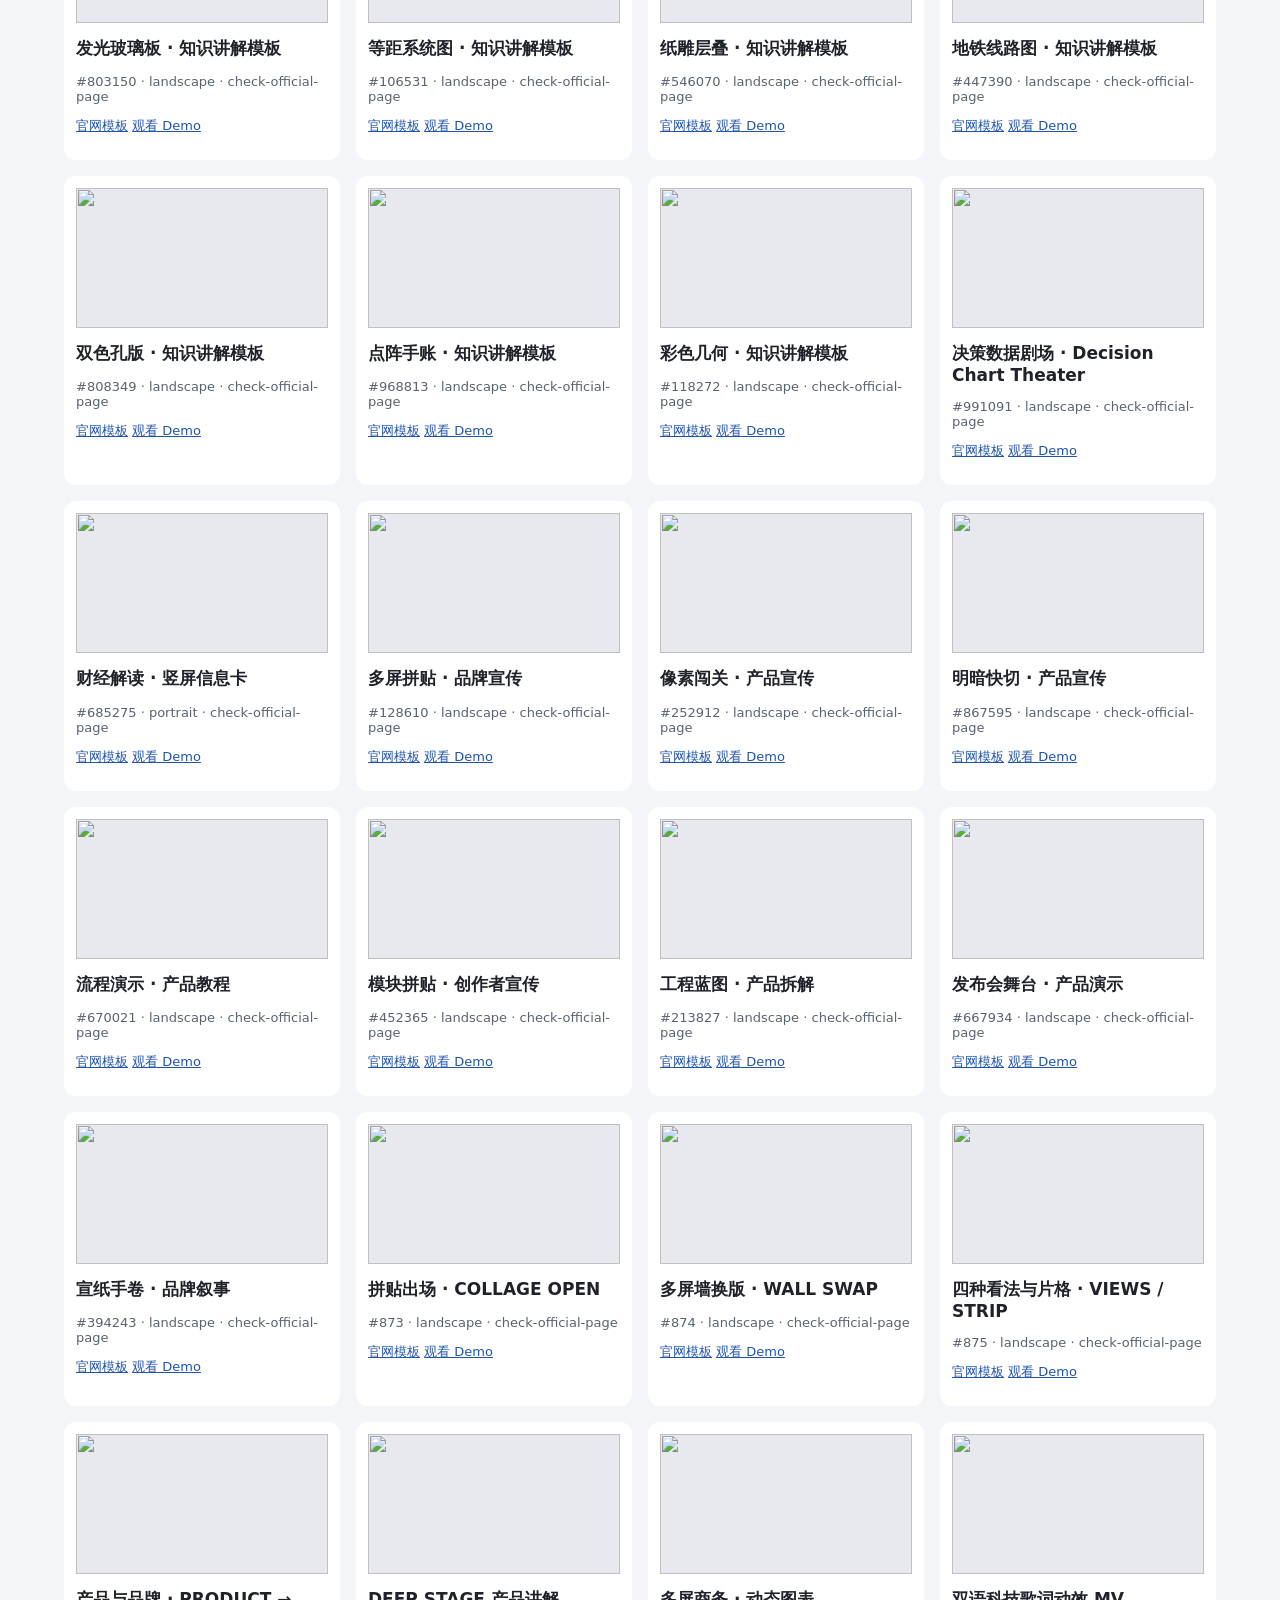
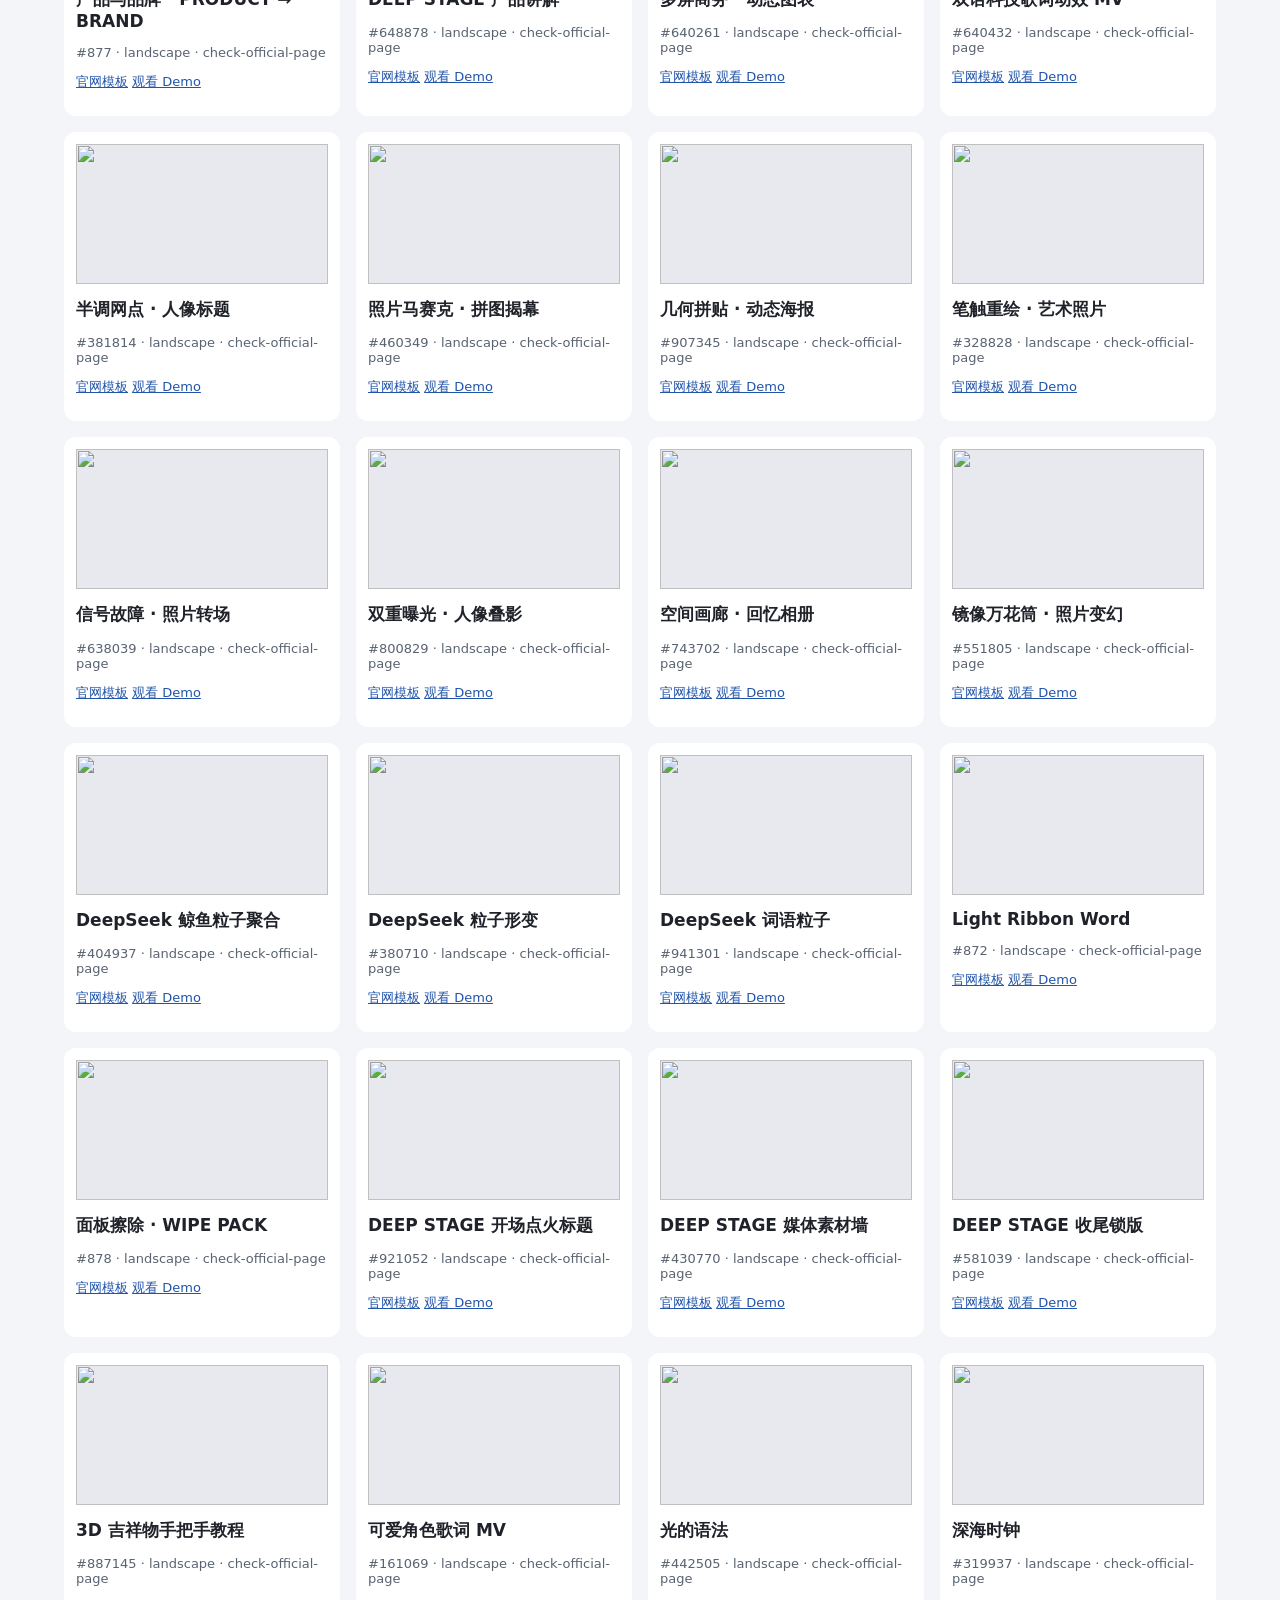
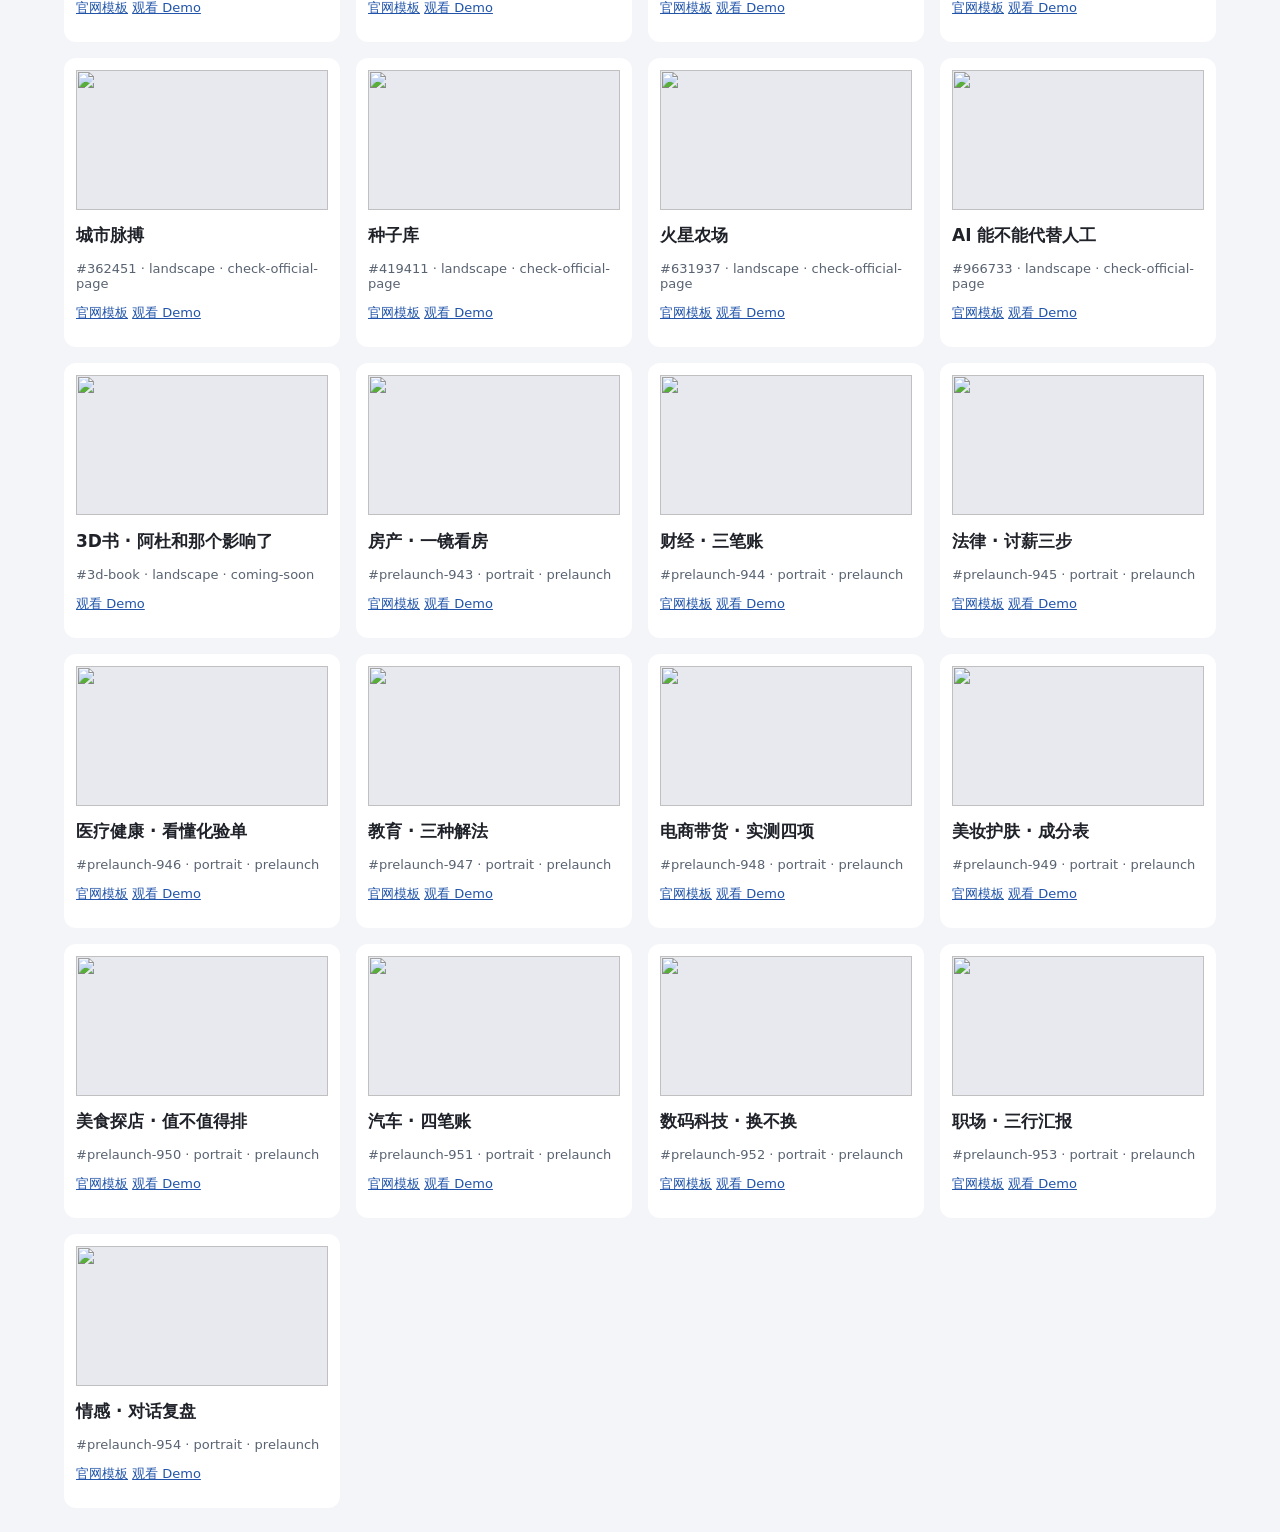
==== commit 1b37f403: "Add FFmpeg preflight and refresh Motion catalog" ====
--- a/网站模板选型.html
+++ b/网站模板选型.html
@@ -1,4 +1,4 @@
-<!doctype html><html lang="zh-CN"><meta charset="utf-8"><title>MotionTemplates 完整选型</title><style>body{font:16px system-ui;background:#f4f5f8;color:#20222a;margin:0}header{padding:30px 5%;background:#18233d;color:white}main{padding:24px 5%}input,select{padding:10px;font-size:16px}#list{display:grid;grid-template-columns:repeat(auto-fill,minmax(240px,1fr));gap:16px;margin-top:20px}article{background:white;border-radius:12px;padding:12px}h2{font-size:17px}.thumb{height:140px;background:#e7e9ef;overflow:hidden}.thumb img{width:100%;height:100%;object-fit:contain}a{color:#2255aa}p{font-size:13px;color:#596371}</style><header><h1>MotionTemplates 网站模板</h1><div>公开目录 · 个人包需由用户本人领取与验签</div></header><main><p>目录来源：2026-10-31；目录信息并不代表已经安装。最新领取状态请打开官网核对。</p><input id="q" placeholder="搜索名称或编号"><select id="layout"><option value="all">全部画幅</option><option value="portrait">竖屏</option><option value="landscape">横屏</option></select><div id="count"></div><div id="list"><article data-layout="landscape"><div class="thumb"><img loading="lazy" src="https://raw.githubusercontent.com/motiontemplates/385712/9dfbe7d7c6a6d4aa03f6f8e2f2285e631099faae/assets/preview.gif" alt=""></div><h2>酷炫科技风</h2><p>#385712 · landscape · download-available</p><p><a href="https://motiongit.com/@adunext/385712">官网模板</a> <a href="https://motiontemplates.github.io/385712/assets/demo.mp4">观看 Demo</a> <a href="https://motiontemplates.github.io/385712/downloads/kinetic-tech-zh.motion">公开包 zh</a> <a href="https://motiontemplates.github.io/385712/downloads/kinetic-tech-en.motion">公开包 en</a></p></article>
+<!doctype html><html lang="zh-CN"><meta charset="utf-8"><title>MotionTemplates 完整选型</title><style>body{font:16px system-ui;background:#f4f5f8;color:#20222a;margin:0}header{padding:30px 5%;background:#18233d;color:white}main{padding:24px 5%}input,select{padding:10px;font-size:16px}#list{display:grid;grid-template-columns:repeat(auto-fill,minmax(240px,1fr));gap:16px;margin-top:20px}article{background:white;border-radius:12px;padding:12px}h2{font-size:17px}.thumb{height:140px;background:#e7e9ef;overflow:hidden}.thumb img{width:100%;height:100%;object-fit:contain}a{color:#2255aa}p{font-size:13px;color:#596371}</style><header><h1>MotionTemplates 网站模板</h1><div>公开目录 · 个人包需由用户本人领取与验签</div></header><main><p>目录来源：2026-11-02T01:59:39.735223+00:00；目录信息并不代表已经安装。最新领取状态请打开官网核对。</p><input id="q" placeholder="搜索名称或编号"><select id="layout"><option value="all">全部画幅</option><option value="portrait">竖屏</option><option value="landscape">横屏</option></select><div id="count"></div><div id="list"><article data-layout="landscape"><div class="thumb"><img loading="lazy" src="https://raw.githubusercontent.com/motiontemplates/385712/9dfbe7d7c6a6d4aa03f6f8e2f2285e631099faae/assets/preview.gif" alt=""></div><h2>酷炫科技风</h2><p>#385712 · landscape · download-available</p><p><a href="https://motiongit.com/@adunext/385712">官网模板</a> <a href="https://motiontemplates.github.io/385712/assets/demo.mp4">观看 Demo</a> <a href="https://motiontemplates.github.io/385712/downloads/kinetic-tech-zh.motion">公开包 zh</a> <a href="https://motiontemplates.github.io/385712/downloads/kinetic-tech-en.motion">公开包 en</a></p></article>
 <article data-layout="portrait"><div class="thumb"><img loading="lazy" src="https://motiongit.com/media/covers/626/0.2.9-open-beta-zh-b81b4798ad6a.jpg" alt=""></div><h2>酷炫科技风 · 中文竖屏</h2><p>#385712 · portrait · check-official-page</p><p><a href="https://motiongit.com/@adunext/385712">官网模板</a> <a href="https://media.openaicut.com/previews/626/0.2.9-open-beta-zh-11eae4868d37.mp4">观看 Demo</a></p></article>
 <article data-layout="landscape"><div class="thumb"><img loading="lazy" src="https://media.openaicut.com/covers/605/draft-zh-7942d81ce917.jpg" alt=""></div><h2>现代图文 · 口播讲解</h2><p>#336980 · landscape · check-official-page</p><p><a href="https://motiongit.com/@adunext/template-01-integrated">官网模板</a> <a href="https://media.openaicut.com/previews/605/draft-zh-99e0d21cfdd9.mp4">观看 Demo</a></p></article>
 <article data-layout="portrait"><div class="thumb"><img loading="lazy" src="https://media.openaicut.com/covers/606/draft-zh-ceb203a3fa61.jpg" alt=""></div><h2>现代图文 · 口播讲解 · 竖屏</h2><p>#314486 · portrait · check-official-page</p><p><a href="https://motiongit.com/@adunext/template-01-integrated-portrait">官网模板</a> <a href="https://media.openaicut.com/previews/606/draft-zh-9086d86d6129.mp4">观看 Demo</a></p></article>
@@ -20,6 +20,8 @@
 <article data-layout="portrait"><div class="thumb"><img loading="lazy" src="https://media.openaicut.com/covers/896/draft-zh-72bb9b863ff8.jpg" alt=""></div><h2>突破边界</h2><p>#178707 · portrait · check-official-page</p><p><a href="https://motiongit.com/@adunext/break-boundaries">官网模板</a> <a href="https://media.openaicut.com/previews/896/draft-zh-995fe8c7aa31.mp4">观看 Demo</a></p></article>
 <article data-layout="landscape"><div class="thumb"><img loading="lazy" src="https://media.openaicut.com/covers/897/draft-zh-2256483498a1.jpg" alt=""></div><h2>字符剧场</h2><p>#148294 · landscape · check-official-page</p><p><a href="https://motiongit.com/@adunext/character-theater">官网模板</a> <a href="https://media.openaicut.com/previews/897/draft-zh-1bc9e79516df.mp4">观看 Demo</a></p></article>
 <article data-layout="landscape"><div class="thumb"><img loading="lazy" src="https://media.openaicut.com/covers/898/draft-zh-2963c6828c9d.jpg" alt=""></div><h2>卡通讲解风</h2><p>#875206 · landscape · check-official-page</p><p><a href="https://motiongit.com/@adunext/cartoon-explainer">官网模板</a> <a href="https://media.openaicut.com/previews/898/draft-zh-07d37803544c.mp4">观看 Demo</a></p></article>
+<article data-layout="landscape"><div class="thumb"><img loading="lazy" src="https://media.openaicut.com/covers/933/1.0.0-zh-ce294f555635.jpg" alt=""></div><h2>桌面口播 · Mac 窗口动效</h2><p>#607598 · landscape · check-official-page</p><p><a href="https://motiongit.com/@erictan88315/desktop-talking-head">官网模板</a> <a href="https://media.openaicut.com/previews/933/1.0.0-zh-616ff2957b13.mp4">观看 Demo</a></p></article>
+<article data-layout="landscape"><div class="thumb"><img loading="lazy" src="https://media.openaicut.com/covers/955/1.0.0-zh-0e72c700e15b.jpg" alt=""></div><h2>财经知识解说 · 50 页动效包</h2><p>#126246 · landscape · check-official-page</p><p><a href="https://motiongit.com/@erictan88315/finance-explainer-50">官网模板</a> <a href="https://media.openaicut.com/previews/955/1.0.0-zh-a4f8c3690cc4.mp4">观看 Demo</a></p></article>
 <article data-layout="landscape"><div class="thumb"><img loading="lazy" src="https://media.openaicut.com/covers/869/1.0.0-zh-01708b4a2214.jpg" alt=""></div><h2>量价图表：K线突破与分时动画</h2><p>#287792 · landscape · check-official-page</p><p><a href="https://motiongit.com/@oubaba95128/volume-price-kline-charts">官网模板</a> <a href="https://media.openaicut.com/previews/869/1.0.0-zh-d5fd83bc28a8.mp4">观看 Demo</a></p></article>
 <article data-layout="landscape"><div class="thumb"><img loading="lazy" src="https://media.openaicut.com/covers/876/1.0.0-zh-0836cb139a44.jpg" alt=""></div><h2>流程与时间线 · FLOW / TIMELINE</h2><p>#876 · landscape · check-official-page</p><p><a href="https://motiongit.com/@thepandaq/collage-flow">官网模板</a> <a href="https://media.openaicut.com/previews/876/1.0.0-zh-294b6a370e6d.mp4">观看 Demo</a></p></article>
 <article data-layout="landscape"><div class="thumb"><img loading="lazy" src="https://media.openaicut.com/covers/882/1.0.0-20fa9d055973.jpg" alt=""></div><h2>DEEP STAGE 案例数据</h2><p>#587362 · landscape · check-official-page</p><p><a href="https://motiongit.com/@thepandaq/deep-stage-case-data">官网模板</a> <a href="https://media.openaicut.com/previews/882/1.0.0-5df639825460.mp4">观看 Demo</a></p></article>
@@ -40,6 +42,7 @@
 <article data-layout="landscape"><div class="thumb"><img loading="lazy" src="https://media.openaicut.com/covers/910/2.5.3-zh-f998fa61d29d.jpg" alt=""></div><h2>点阵手账 · 知识讲解模板</h2><p>#968813 · landscape · check-official-page</p><p><a href="https://motiongit.com/@adunext/knowledge-explainer-sketchnote">官网模板</a> <a href="https://media.openaicut.com/previews/910/2.5.3-zh-5ebc896f6930.mp4">观看 Demo</a></p></article>
 <article data-layout="landscape"><div class="thumb"><img loading="lazy" src="https://media.openaicut.com/covers/911/2.5.3-zh-8b47943f7398.jpg" alt=""></div><h2>彩色几何 · 知识讲解模板</h2><p>#118272 · landscape · check-official-page</p><p><a href="https://motiongit.com/@adunext/knowledge-explainer-byrne">官网模板</a> <a href="https://media.openaicut.com/previews/911/2.5.3-zh-b27b76c06f66.mp4">观看 Demo</a></p></article>
 <article data-layout="landscape"><div class="thumb"><img loading="lazy" src="https://media.openaicut.com/covers/923/1.0.1-zh-930359a63137.jpg" alt=""></div><h2>决策数据剧场 · Decision Chart Theater</h2><p>#991091 · landscape · check-official-page</p><p><a href="https://motiongit.com/@lxguanyu/dds-decision-keynote">官网模板</a> <a href="https://media.openaicut.com/previews/923/1.0.1-zh-e327c33f8d30.mp4">观看 Demo</a></p></article>
+<article data-layout="portrait"><div class="thumb"><img loading="lazy" src="https://media.openaicut.com/covers/956/0.1.0-zh-63ece22aa719.jpg" alt=""></div><h2>财经解读 · 竖屏信息卡</h2><p>#685275 · portrait · check-official-page</p><p><a href="https://motiongit.com/@guo-factory/finance-cards-zh">官网模板</a> <a href="https://media.openaicut.com/previews/956/0.1.0-zh-d59f54eed92c.mp4">观看 Demo</a></p></article>
 <article data-layout="landscape"><div class="thumb"><img loading="lazy" src="https://media.openaicut.com/covers/585/draft-zh-c7db529e9ef8.jpg" alt=""></div><h2>多屏拼贴 · 品牌宣传</h2><p>#128610 · landscape · check-official-page</p><p><a href="https://motiongit.com/@motiongit/motiongit-promo-main">官网模板</a> <a href="https://media.openaicut.com/previews/585/draft-zh-78bba5fd21f6.mp4">观看 Demo</a></p></article>
 <article data-layout="landscape"><div class="thumb"><img loading="lazy" src="https://media.openaicut.com/covers/586/quality-zh-086e631771b2.jpg" alt=""></div><h2>像素闯关 · 产品宣传</h2><p>#252912 · landscape · check-official-page</p><p><a href="https://motiongit.com/@motiongit/motiongit-promo-pixel">官网模板</a> <a href="https://media.openaicut.com/previews/586/draft-zh-b8792f9887ad.mp4">观看 Demo</a></p></article>
 <article data-layout="landscape"><div class="thumb"><img loading="lazy" src="https://media.openaicut.com/covers/587/quality-zh-89ff4394136c.jpg" alt=""></div><h2>明暗快切 · 产品宣传</h2><p>#867595 · landscape · check-official-page</p><p><a href="https://motiongit.com/@motiongit/motiongit-promo-velocity">官网模板</a> <a href="https://media.openaicut.com/previews/587/draft-zh-89b65ccfd5ce.mp4">观看 Demo</a></p></article>
@@ -54,6 +57,7 @@
 <article data-layout="landscape"><div class="thumb"><img loading="lazy" src="https://media.openaicut.com/covers/877/1.0.0-zh-a24df31e704a.jpg" alt=""></div><h2>产品与品牌 · PRODUCT → BRAND</h2><p>#877 · landscape · check-official-page</p><p><a href="https://motiongit.com/@thepandaq/collage-product">官网模板</a> <a href="https://media.openaicut.com/previews/877/1.0.0-zh-97910ee13592.mp4">观看 Demo</a></p></article>
 <article data-layout="landscape"><div class="thumb"><img loading="lazy" src="https://media.openaicut.com/covers/881/1.0.0-7dadaa0a595d.jpg" alt=""></div><h2>DEEP STAGE 产品讲解</h2><p>#648878 · landscape · check-official-page</p><p><a href="https://motiongit.com/@thepandaq/deep-stage-product-focus">官网模板</a> <a href="https://media.openaicut.com/previews/881/1.0.0-bf4d2ce8953d.mp4">观看 Demo</a></p></article>
 <article data-layout="landscape"><div class="thumb"><img loading="lazy" src="https://media.openaicut.com/covers/891/0.1.1-candidate-zh-007e520a3b97.jpg" alt=""></div><h2>多屏商务 · 动态图表</h2><p>#640261 · landscape · check-official-page</p><p><a href="https://motiongit.com/@frankye1211/corporate-multiscreen-charts">官网模板</a> <a href="https://media.openaicut.com/previews/891/0.1.1-candidate-zh-a43ff10687ec.mp4">观看 Demo</a></p></article>
+<article data-layout="landscape"><div class="thumb"><img loading="lazy" src="https://media.openaicut.com/covers/932/draft-zh-4b3f5b051ec4.jpg" alt=""></div><h2>双语科技歌词动效 MV</h2><p>#640432 · landscape · check-official-page</p><p><a href="https://motiongit.com/@chenjunfeng5208/green-light-bilingual-tech-mv">官网模板</a> <a href="https://media.openaicut.com/previews/932/draft-zh-15f86c1d3675.mp4">观看 Demo</a></p></article>
 <article data-layout="landscape"><div class="thumb"><img loading="lazy" src="https://media.openaicut.com/covers/615/draft-zh-2de1eb992fcf.jpg" alt=""></div><h2>半调网点 · 人像标题</h2><p>#381814 · landscape · check-official-page</p><p><a href="https://motiongit.com/@prism-studio/visual-art-a-halftone">官网模板</a> <a href="https://media.openaicut.com/previews/615/draft-zh-87b41df4a38a.mp4">观看 Demo</a></p></article>
 <article data-layout="landscape"><div class="thumb"><img loading="lazy" src="https://media.openaicut.com/covers/616/draft-zh-b95e73a79f9c.jpg" alt=""></div><h2>照片马赛克 · 拼图揭幕</h2><p>#460349 · landscape · check-official-page</p><p><a href="https://motiongit.com/@prism-studio/visual-art-b-mosaic">官网模板</a> <a href="https://media.openaicut.com/previews/616/draft-zh-3c3bc74e9591.mp4">观看 Demo</a></p></article>
 <article data-layout="landscape"><div class="thumb"><img loading="lazy" src="https://media.openaicut.com/covers/617/draft-zh-84c721155840.jpg" alt=""></div><h2>几何拼贴 · 动态海报</h2><p>#907345 · landscape · check-official-page</p><p><a href="https://motiongit.com/@prism-studio/visual-art-c-collage">官网模板</a> <a href="https://media.openaicut.com/previews/617/draft-zh-d014a696e0ba.mp4">观看 Demo</a></p></article>
@@ -72,4 +76,22 @@
 <article data-layout="landscape"><div class="thumb"><img loading="lazy" src="https://media.openaicut.com/covers/884/1.0.0-1e5dc2b6dbd5.jpg" alt=""></div><h2>DEEP STAGE 收尾锁版</h2><p>#581039 · landscape · check-official-page</p><p><a href="https://motiongit.com/@thepandaq/deep-stage-outro-lockup">官网模板</a> <a href="https://media.openaicut.com/previews/884/1.0.0-651f2839086d.mp4">观看 Demo</a></p></article>
 <article data-layout="landscape"><div class="thumb"><img loading="lazy" src="https://media.openaicut.com/covers/895/1.0.0-zh-0c4dce4365d8.jpg" alt=""></div><h2>3D 吉祥物手把手教程</h2><p>#887145 · landscape · check-official-page</p><p><a href="https://motiongit.com/@xkkiss12/mascot-tutorial-3d">官网模板</a> <a href="https://media.openaicut.com/previews/895/1.0.0-zh-a15d0b9cfbab.mp4">观看 Demo</a></p></article>
 <article data-layout="landscape"><div class="thumb"><img loading="lazy" src="https://media.openaicut.com/covers/920/1.0.0-zh-dc8684015557.jpg" alt=""></div><h2>可爱角色歌词 MV</h2><p>#161069 · landscape · check-official-page</p><p><a href="https://motiongit.com/@chenyutao0417/cute-character-lyric-mv">官网模板</a> <a href="https://media.openaicut.com/previews/920/1.0.0-zh-36be1d67dbe0.mp4">观看 Demo</a></p></article>
-<article data-layout="landscape"><div class="thumb"><img loading="lazy" src="https://motiontemplates.github.io/all/assets/batch-two-3d-book.jpg" alt=""></div><h2>3D书 · 阿杜和那个影响了</h2><p>#3d-book · landscape · coming-soon</p><p><a href="https://github.com/motiontemplates/all/releases/download/demo-batch-two-2026-10-21/3d-book-demo-6dc0bd1a0e5bc9e8.mp4">观看 Demo</a></p></article></div></main><script>const q=document.querySelector('#q'),s=document.querySelector('#layout'),cards=[...document.querySelectorAll('article')];function draw(){let n=0;for(const c of cards){const ok=c.textContent.toLowerCase().includes(q.value.toLowerCase())&&(s.value==='all'||c.dataset.layout===s.value);c.hidden=!ok;if(ok)n++}document.querySelector('#count').textContent='显示 '+n+' 项'}q.addEventListener('input',draw);s.addEventListener('change',draw);draw()</script></html>+<article data-layout="landscape"><div class="thumb"><img loading="lazy" src="https://media.openaicut.com/covers/934/1.0.5-zh-78b30eaca28b.jpg" alt=""></div><h2>光的语法</h2><p>#442505 · landscape · check-official-page</p><p><a href="https://motiongit.com/@chenjunfeng5208/light-grammar">官网模板</a> <a href="https://media.openaicut.com/previews/934/1.0.5-zh-1a9201fa21d4.mp4">观看 Demo</a></p></article>
+<article data-layout="landscape"><div class="thumb"><img loading="lazy" src="https://media.openaicut.com/covers/935/1.0.0-zh-918534c9724f.jpg" alt=""></div><h2>深海时钟</h2><p>#319937 · landscape · check-official-page</p><p><a href="https://motiongit.com/@chenjunfeng5208/deep-sea-clock">官网模板</a> <a href="https://media.openaicut.com/previews/935/1.0.0-zh-3a4b3bfe504a.mp4">观看 Demo</a></p></article>
+<article data-layout="landscape"><div class="thumb"><img loading="lazy" src="https://media.openaicut.com/covers/936/1.0.0-zh-ca61bd1f0042.jpg" alt=""></div><h2>城市脉搏</h2><p>#362451 · landscape · check-official-page</p><p><a href="https://motiongit.com/@chenjunfeng5208/city-pulse">官网模板</a> <a href="https://media.openaicut.com/previews/936/1.0.0-zh-282f4b90fdf5.mp4">观看 Demo</a></p></article>
+<article data-layout="landscape"><div class="thumb"><img loading="lazy" src="https://media.openaicut.com/covers/937/1.0.0-zh-f4642eac1228.jpg" alt=""></div><h2>种子库</h2><p>#419411 · landscape · check-official-page</p><p><a href="https://motiongit.com/@chenjunfeng5208/seed-bank">官网模板</a> <a href="https://media.openaicut.com/previews/937/1.0.0-zh-d4a89cf66307.mp4">观看 Demo</a></p></article>
+<article data-layout="landscape"><div class="thumb"><img loading="lazy" src="https://media.openaicut.com/covers/938/1.0.0-zh-67765770dc26.jpg" alt=""></div><h2>火星农场</h2><p>#631937 · landscape · check-official-page</p><p><a href="https://motiongit.com/@chenjunfeng5208/mars-farm">官网模板</a> <a href="https://media.openaicut.com/previews/938/1.0.0-zh-850d226af3d7.mp4">观看 Demo</a></p></article>
+<article data-layout="landscape"><div class="thumb"><img loading="lazy" src="https://media.openaicut.com/covers/939/1.0.0-zh-009076f6851a.jpg" alt=""></div><h2>AI 能不能代替人工</h2><p>#966733 · landscape · check-official-page</p><p><a href="https://motiongit.com/@chenjunfeng5208/code-is-video">官网模板</a> <a href="https://media.openaicut.com/previews/939/1.0.0-zh-c4f14f016b60.mp4">观看 Demo</a></p></article>
+<article data-layout="landscape"><div class="thumb"><img loading="lazy" src="https://motiontemplates.github.io/all/assets/batch-two-3d-book.jpg" alt=""></div><h2>3D书 · 阿杜和那个影响了</h2><p>#3d-book · landscape · coming-soon</p><p><a href="https://github.com/motiontemplates/all/releases/download/demo-batch-two-2026-10-21/3d-book-demo-6dc0bd1a0e5bc9e8.mp4">观看 Demo</a></p></article>
+<article data-layout="portrait"><div class="thumb"><img loading="lazy" src="https://motiongit.com/media/covers/industry-v7/01m_house-cover-f5d1f920b85d5f8d.jpg" alt=""></div><h2>房产 · 一镜看房</h2><p>#prelaunch-943 · portrait · prelaunch</p><p><a href="https://motiongit.com/@adunext/industry-house-one-take">官网模板</a> <a href="https://media.openaicut.com/previews/industry-v7/01m_house-demo-4f74cf3b94f742ca.mp4">观看 Demo</a></p></article>
+<article data-layout="portrait"><div class="thumb"><img loading="lazy" src="https://motiongit.com/media/covers/industry-v7/02m_finance-cover-2e70aa6e9246ced0.jpg" alt=""></div><h2>财经 · 三笔账</h2><p>#prelaunch-944 · portrait · prelaunch</p><p><a href="https://motiongit.com/@adunext/industry-finance-three-ledgers">官网模板</a> <a href="https://media.openaicut.com/previews/industry-v7/02m_finance-demo-ef26c7e5bb85c420.mp4">观看 Demo</a></p></article>
+<article data-layout="portrait"><div class="thumb"><img loading="lazy" src="https://motiongit.com/media/covers/industry-v7/03m_law-cover-1f40ac422fae1de8.jpg" alt=""></div><h2>法律 · 讨薪三步</h2><p>#prelaunch-945 · portrait · prelaunch</p><p><a href="https://motiongit.com/@adunext/industry-law-wage-claim">官网模板</a> <a href="https://media.openaicut.com/previews/industry-v7/03m_law-demo-1700935c6a63e90b.mp4">观看 Demo</a></p></article>
+<article data-layout="portrait"><div class="thumb"><img loading="lazy" src="https://motiongit.com/media/covers/industry-v7/04m_health-cover-bc05b335642eac54.jpg" alt=""></div><h2>医疗健康 · 看懂化验单</h2><p>#prelaunch-946 · portrait · prelaunch</p><p><a href="https://motiongit.com/@adunext/industry-health-lab-report">官网模板</a> <a href="https://media.openaicut.com/previews/industry-v7/04m_health-demo-8b584aca37a6b2cf.mp4">观看 Demo</a></p></article>
+<article data-layout="portrait"><div class="thumb"><img loading="lazy" src="https://motiongit.com/media/covers/industry-v7/05m_edu-cover-781475610ce36c93.jpg" alt=""></div><h2>教育 · 三种解法</h2><p>#prelaunch-947 · portrait · prelaunch</p><p><a href="https://motiongit.com/@adunext/industry-education-three-solutions">官网模板</a> <a href="https://media.openaicut.com/previews/industry-v7/05m_edu-demo-9cdf56c7553afde3.mp4">观看 Demo</a></p></article>
+<article data-layout="portrait"><div class="thumb"><img loading="lazy" src="https://motiongit.com/media/covers/industry-v7/06m_shop-cover-d677d31df87fdad5.jpg" alt=""></div><h2>电商带货 · 实测四项</h2><p>#prelaunch-948 · portrait · prelaunch</p><p><a href="https://motiongit.com/@adunext/industry-shopping-four-tests">官网模板</a> <a href="https://media.openaicut.com/previews/industry-v7/06m_shop-demo-720dbe6eb802f498.mp4">观看 Demo</a></p></article>
+<article data-layout="portrait"><div class="thumb"><img loading="lazy" src="https://motiongit.com/media/covers/industry-v7/07m_beauty-cover-08188ef109e5f16d.jpg" alt=""></div><h2>美妆护肤 · 成分表</h2><p>#prelaunch-949 · portrait · prelaunch</p><p><a href="https://motiongit.com/@adunext/industry-beauty-ingredient-label">官网模板</a> <a href="https://media.openaicut.com/previews/industry-v7/07m_beauty-demo-c648791dc9fbea97.mp4">观看 Demo</a></p></article>
+<article data-layout="portrait"><div class="thumb"><img loading="lazy" src="https://motiongit.com/media/covers/industry-v7/08m_food-cover-bf2779dc7ef5b267.jpg" alt=""></div><h2>美食探店 · 值不值得排</h2><p>#prelaunch-950 · portrait · prelaunch</p><p><a href="https://motiongit.com/@adunext/industry-food-worth-the-wait">官网模板</a> <a href="https://media.openaicut.com/previews/industry-v7/08m_food-demo-ee6b62330cc0c559.mp4">观看 Demo</a></p></article>
+<article data-layout="portrait"><div class="thumb"><img loading="lazy" src="https://motiongit.com/media/covers/industry-v7/09m_car-cover-d41c2279427dfdab.jpg" alt=""></div><h2>汽车 · 四笔账</h2><p>#prelaunch-951 · portrait · prelaunch</p><p><a href="https://motiongit.com/@adunext/industry-cars-ownership-costs">官网模板</a> <a href="https://media.openaicut.com/previews/industry-v7/09m_car-demo-c26fd0966dd10ea9.mp4">观看 Demo</a></p></article>
+<article data-layout="portrait"><div class="thumb"><img loading="lazy" src="https://motiongit.com/media/covers/industry-v7/10m_tech-cover-fe8f7a4f885ebaed.jpg" alt=""></div><h2>数码科技 · 换不换</h2><p>#prelaunch-952 · portrait · prelaunch</p><p><a href="https://motiongit.com/@adunext/industry-tech-upgrade-or-keep">官网模板</a> <a href="https://media.openaicut.com/previews/industry-v7/10m_tech-demo-1af9cf28b0feff78.mp4">观看 Demo</a></p></article>
+<article data-layout="portrait"><div class="thumb"><img loading="lazy" src="https://motiongit.com/media/covers/industry-v7/11m_work-cover-4c31a66daf1f29d1.jpg" alt=""></div><h2>职场 · 三行汇报</h2><p>#prelaunch-953 · portrait · prelaunch</p><p><a href="https://motiongit.com/@adunext/industry-work-three-line-report">官网模板</a> <a href="https://media.openaicut.com/previews/industry-v7/11m_work-demo-b8ee1e5c0ef39a36.mp4">观看 Demo</a></p></article>
+<article data-layout="portrait"><div class="thumb"><img loading="lazy" src="https://motiongit.com/media/covers/industry-v7/12m_love-cover-bc04a5a474970c74.jpg" alt=""></div><h2>情感 · 对话复盘</h2><p>#prelaunch-954 · portrait · prelaunch</p><p><a href="https://motiongit.com/@adunext/industry-relationships-conversation-review">官网模板</a> <a href="https://media.openaicut.com/previews/industry-v7/12m_love-demo-34d2434898ca0e2f.mp4">观看 Demo</a></p></article></div></main><script>const q=document.querySelector('#q'),s=document.querySelector('#layout'),cards=[...document.querySelectorAll('article')];function draw(){let n=0;for(const c of cards){const ok=c.textContent.toLowerCase().includes(q.value.toLowerCase())&&(s.value==='all'||c.dataset.layout===s.value);c.hidden=!ok;if(ok)n++}document.querySelector('#count').textContent='显示 '+n+' 项'}q.addEventListener('input',draw);s.addEventListener('change',draw);draw()</script></html>
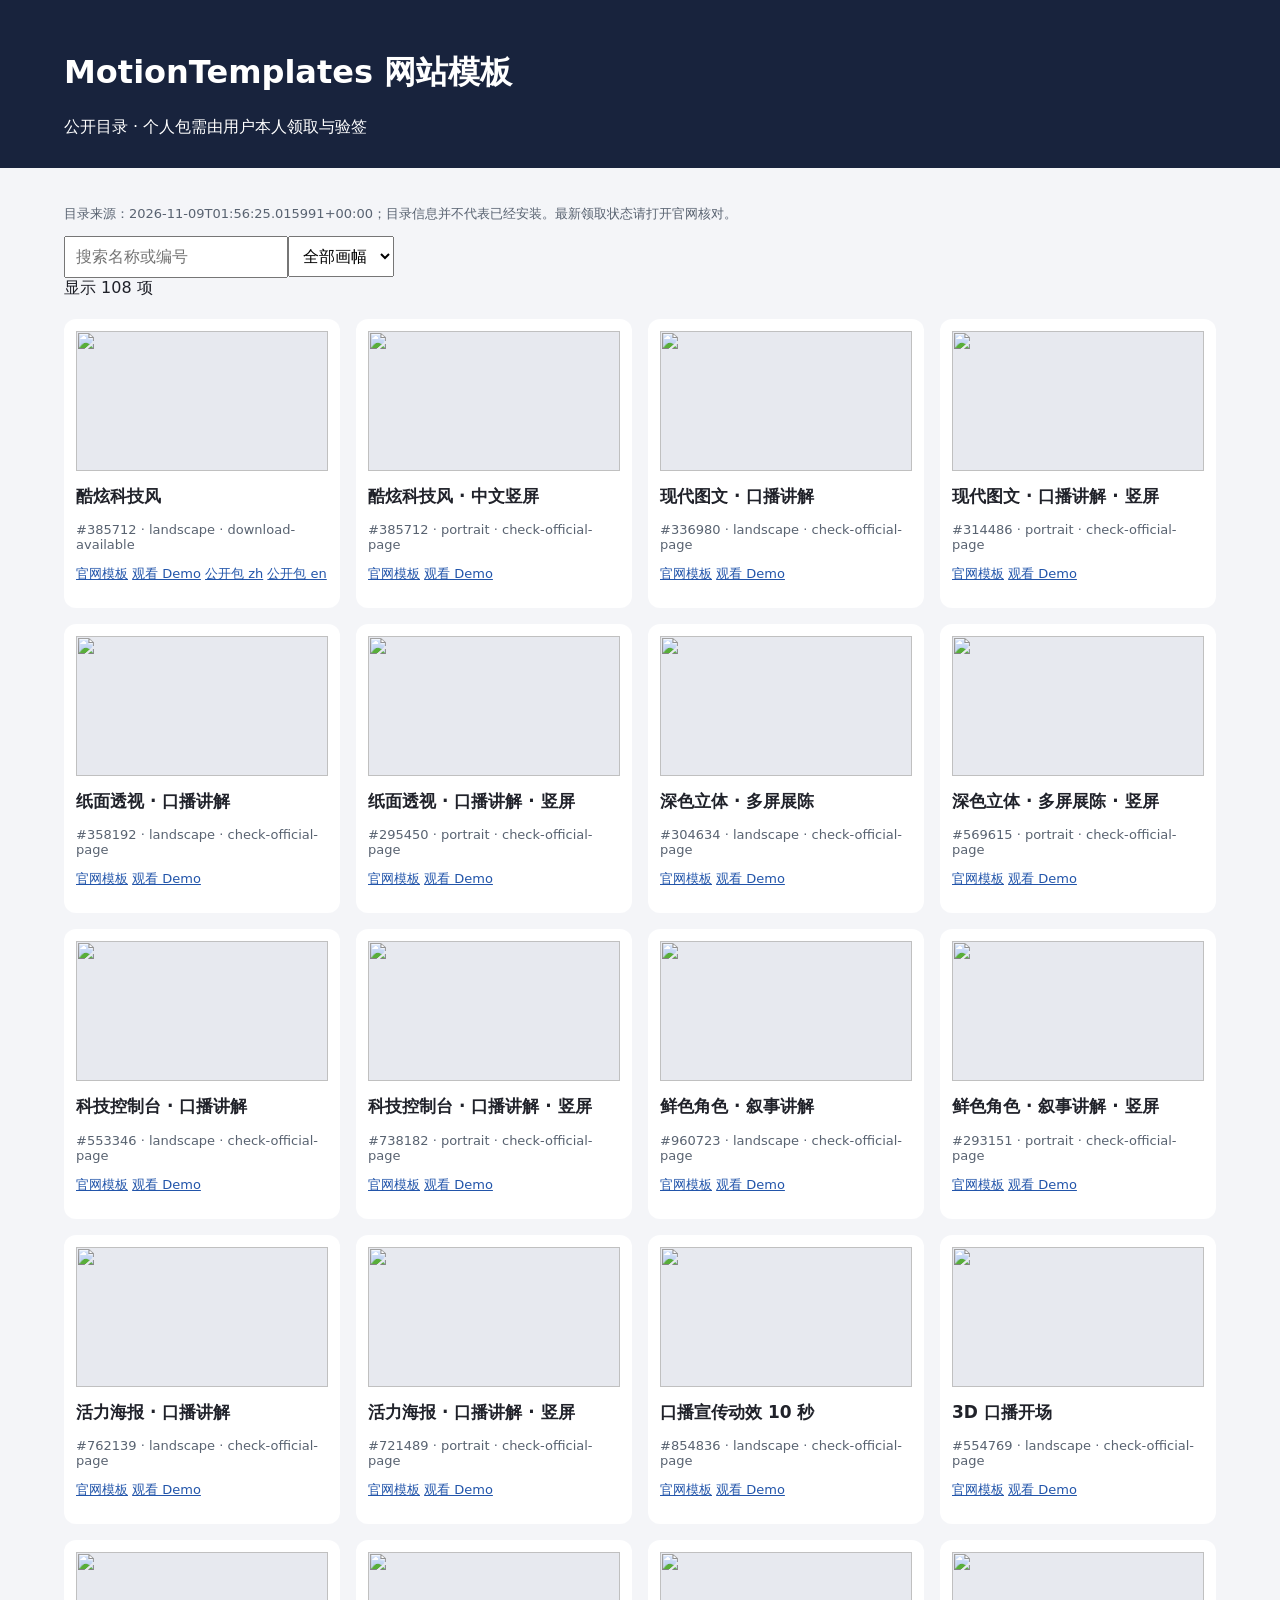
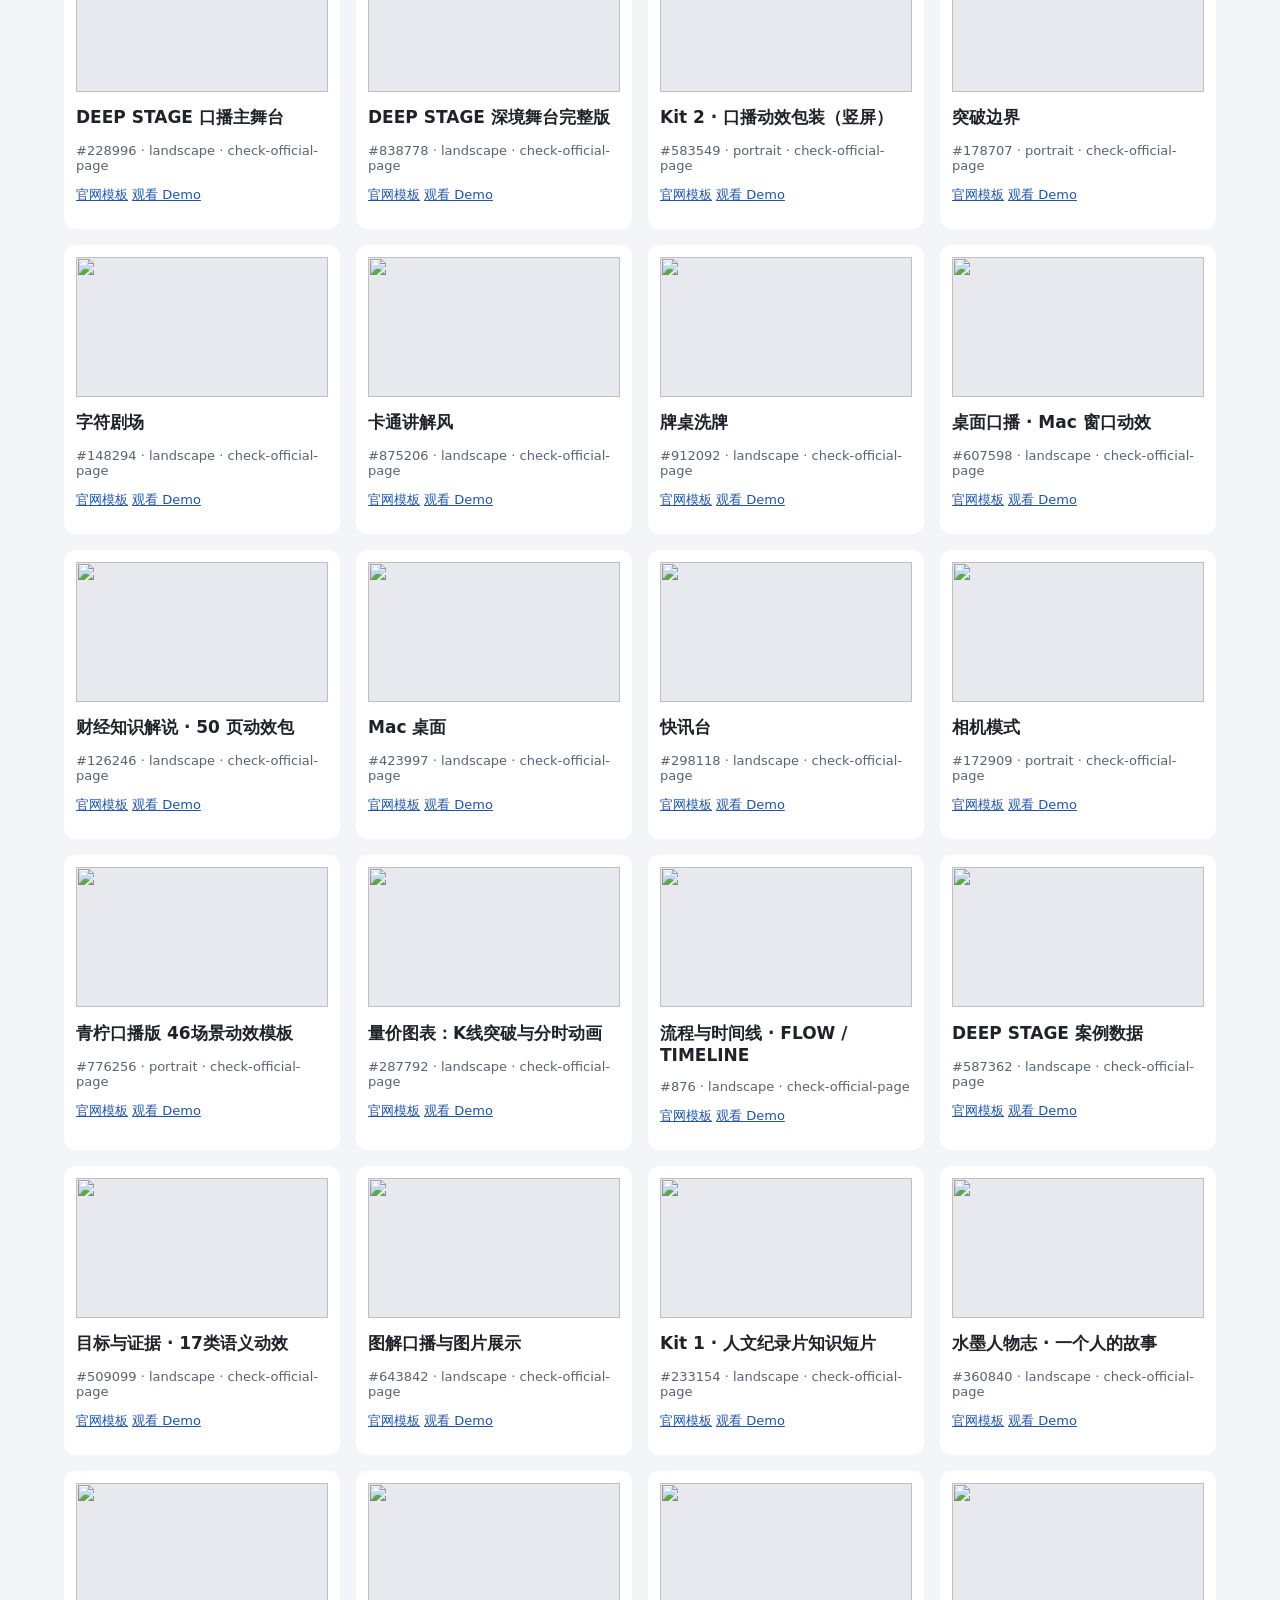
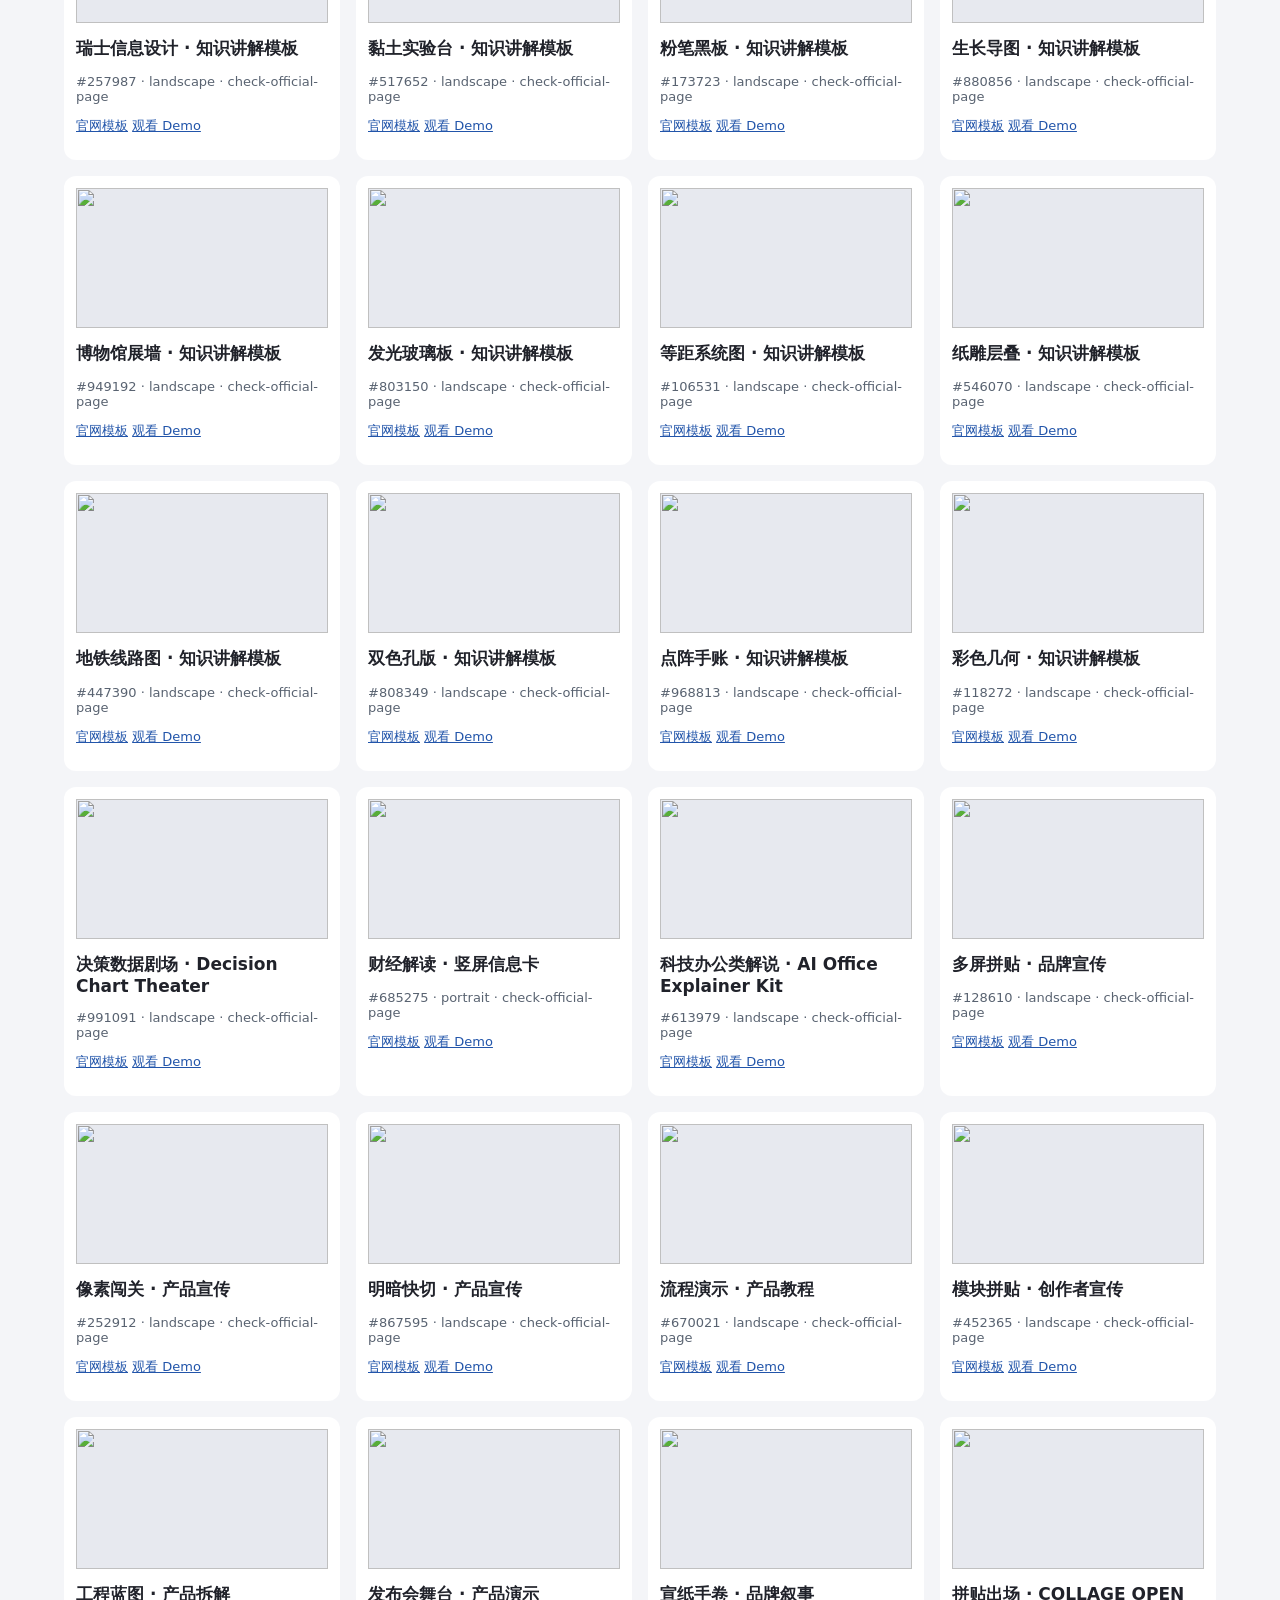
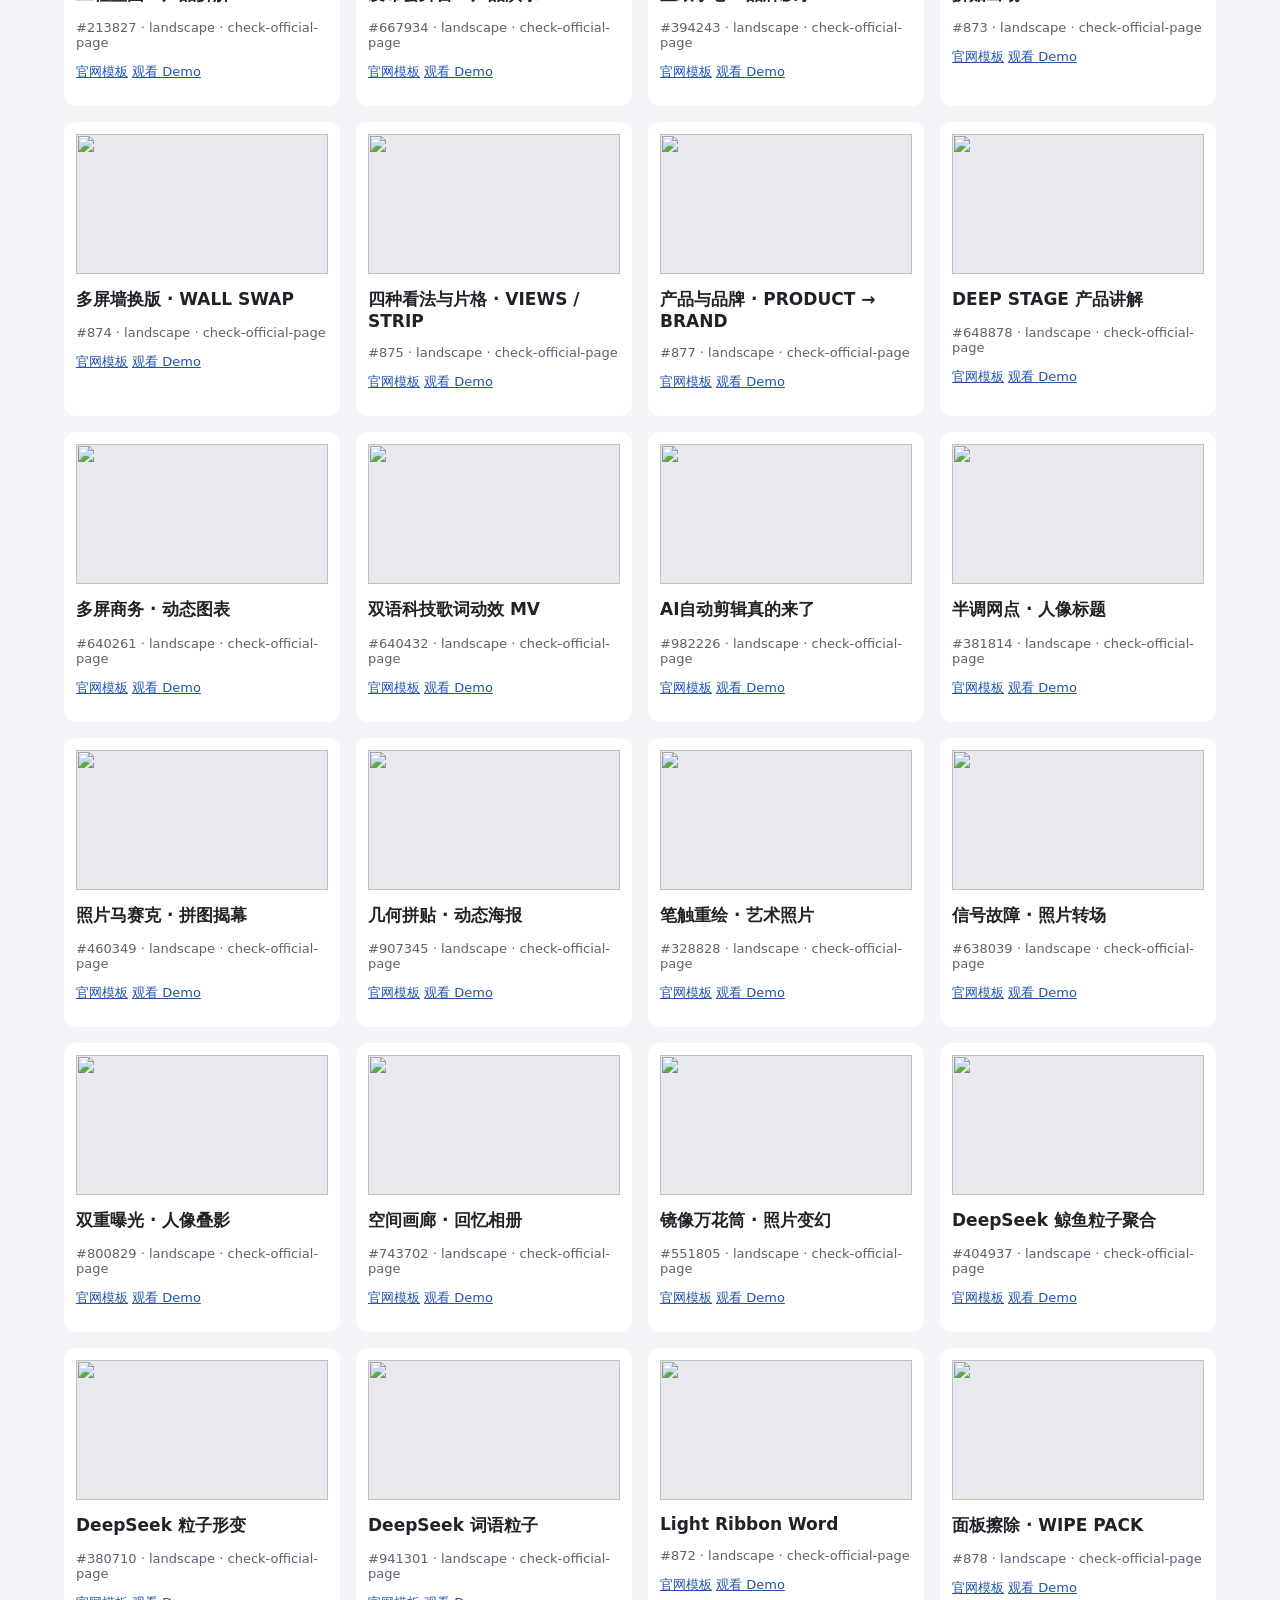
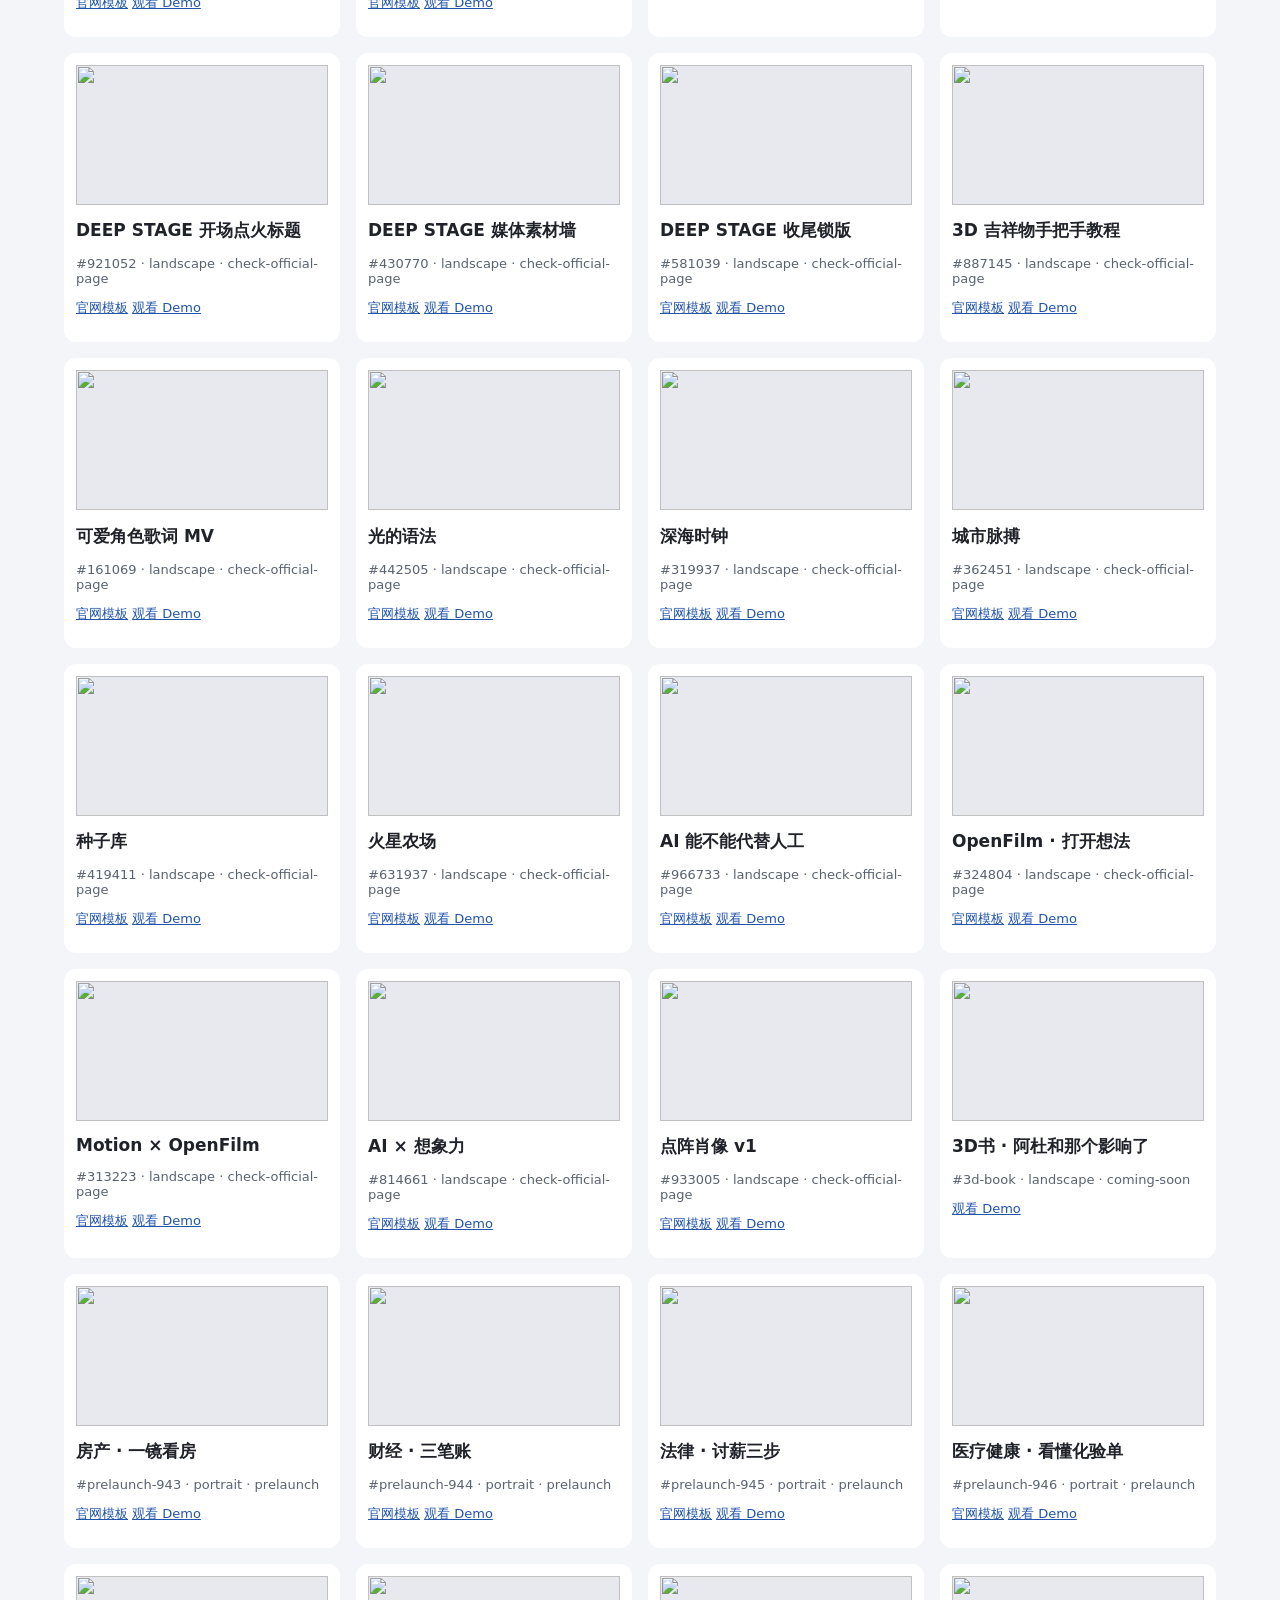
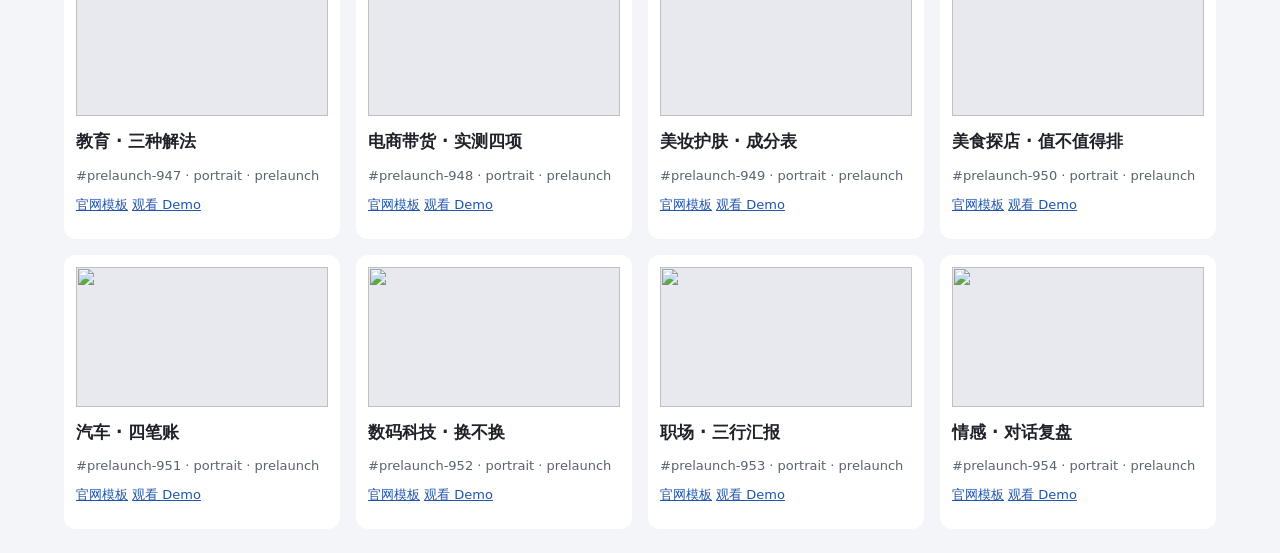
==== commit 450689b6: "Repair bundle integrity and refresh Motion catalog" ====
--- a/网站模板选型.html
+++ b/网站模板选型.html
@@ -1,4 +1,4 @@
-<!doctype html><html lang="zh-CN"><meta charset="utf-8"><title>MotionTemplates 完整选型</title><style>body{font:16px system-ui;background:#f4f5f8;color:#20222a;margin:0}header{padding:30px 5%;background:#18233d;color:white}main{padding:24px 5%}input,select{padding:10px;font-size:16px}#list{display:grid;grid-template-columns:repeat(auto-fill,minmax(240px,1fr));gap:16px;margin-top:20px}article{background:white;border-radius:12px;padding:12px}h2{font-size:17px}.thumb{height:140px;background:#e7e9ef;overflow:hidden}.thumb img{width:100%;height:100%;object-fit:contain}a{color:#2255aa}p{font-size:13px;color:#596371}</style><header><h1>MotionTemplates 网站模板</h1><div>公开目录 · 个人包需由用户本人领取与验签</div></header><main><p>目录来源：2026-11-02T01:59:39.735223+00:00；目录信息并不代表已经安装。最新领取状态请打开官网核对。</p><input id="q" placeholder="搜索名称或编号"><select id="layout"><option value="all">全部画幅</option><option value="portrait">竖屏</option><option value="landscape">横屏</option></select><div id="count"></div><div id="list"><article data-layout="landscape"><div class="thumb"><img loading="lazy" src="https://raw.githubusercontent.com/motiontemplates/385712/9dfbe7d7c6a6d4aa03f6f8e2f2285e631099faae/assets/preview.gif" alt=""></div><h2>酷炫科技风</h2><p>#385712 · landscape · download-available</p><p><a href="https://motiongit.com/@adunext/385712">官网模板</a> <a href="https://motiontemplates.github.io/385712/assets/demo.mp4">观看 Demo</a> <a href="https://motiontemplates.github.io/385712/downloads/kinetic-tech-zh.motion">公开包 zh</a> <a href="https://motiontemplates.github.io/385712/downloads/kinetic-tech-en.motion">公开包 en</a></p></article>
+<!doctype html><html lang="zh-CN"><meta charset="utf-8"><title>MotionTemplates 完整选型</title><style>body{font:16px system-ui;background:#f4f5f8;color:#20222a;margin:0}header{padding:30px 5%;background:#18233d;color:white}main{padding:24px 5%}input,select{padding:10px;font-size:16px}#list{display:grid;grid-template-columns:repeat(auto-fill,minmax(240px,1fr));gap:16px;margin-top:20px}article{background:white;border-radius:12px;padding:12px}h2{font-size:17px}.thumb{height:140px;background:#e7e9ef;overflow:hidden}.thumb img{width:100%;height:100%;object-fit:contain}a{color:#2255aa}p{font-size:13px;color:#596371}</style><header><h1>MotionTemplates 网站模板</h1><div>公开目录 · 个人包需由用户本人领取与验签</div></header><main><p>目录来源：2026-11-09T01:56:25.015991+00:00；目录信息并不代表已经安装。最新领取状态请打开官网核对。</p><input id="q" placeholder="搜索名称或编号"><select id="layout"><option value="all">全部画幅</option><option value="portrait">竖屏</option><option value="landscape">横屏</option></select><div id="count"></div><div id="list"><article data-layout="landscape"><div class="thumb"><img loading="lazy" src="https://raw.githubusercontent.com/motiontemplates/385712/9dfbe7d7c6a6d4aa03f6f8e2f2285e631099faae/assets/preview.gif" alt=""></div><h2>酷炫科技风</h2><p>#385712 · landscape · download-available</p><p><a href="https://motiongit.com/@adunext/385712">官网模板</a> <a href="https://motiontemplates.github.io/385712/assets/demo.mp4">观看 Demo</a> <a href="https://motiontemplates.github.io/385712/downloads/kinetic-tech-zh.motion">公开包 zh</a> <a href="https://motiontemplates.github.io/385712/downloads/kinetic-tech-en.motion">公开包 en</a></p></article>
 <article data-layout="portrait"><div class="thumb"><img loading="lazy" src="https://motiongit.com/media/covers/626/0.2.9-open-beta-zh-b81b4798ad6a.jpg" alt=""></div><h2>酷炫科技风 · 中文竖屏</h2><p>#385712 · portrait · check-official-page</p><p><a href="https://motiongit.com/@adunext/385712">官网模板</a> <a href="https://media.openaicut.com/previews/626/0.2.9-open-beta-zh-11eae4868d37.mp4">观看 Demo</a></p></article>
 <article data-layout="landscape"><div class="thumb"><img loading="lazy" src="https://media.openaicut.com/covers/605/draft-zh-7942d81ce917.jpg" alt=""></div><h2>现代图文 · 口播讲解</h2><p>#336980 · landscape · check-official-page</p><p><a href="https://motiongit.com/@adunext/template-01-integrated">官网模板</a> <a href="https://media.openaicut.com/previews/605/draft-zh-99e0d21cfdd9.mp4">观看 Demo</a></p></article>
 <article data-layout="portrait"><div class="thumb"><img loading="lazy" src="https://media.openaicut.com/covers/606/draft-zh-ceb203a3fa61.jpg" alt=""></div><h2>现代图文 · 口播讲解 · 竖屏</h2><p>#314486 · portrait · check-official-page</p><p><a href="https://motiongit.com/@adunext/template-01-integrated-portrait">官网模板</a> <a href="https://media.openaicut.com/previews/606/draft-zh-9086d86d6129.mp4">观看 Demo</a></p></article>
@@ -20,8 +20,13 @@
 <article data-layout="portrait"><div class="thumb"><img loading="lazy" src="https://media.openaicut.com/covers/896/draft-zh-72bb9b863ff8.jpg" alt=""></div><h2>突破边界</h2><p>#178707 · portrait · check-official-page</p><p><a href="https://motiongit.com/@adunext/break-boundaries">官网模板</a> <a href="https://media.openaicut.com/previews/896/draft-zh-995fe8c7aa31.mp4">观看 Demo</a></p></article>
 <article data-layout="landscape"><div class="thumb"><img loading="lazy" src="https://media.openaicut.com/covers/897/draft-zh-2256483498a1.jpg" alt=""></div><h2>字符剧场</h2><p>#148294 · landscape · check-official-page</p><p><a href="https://motiongit.com/@adunext/character-theater">官网模板</a> <a href="https://media.openaicut.com/previews/897/draft-zh-1bc9e79516df.mp4">观看 Demo</a></p></article>
 <article data-layout="landscape"><div class="thumb"><img loading="lazy" src="https://media.openaicut.com/covers/898/draft-zh-2963c6828c9d.jpg" alt=""></div><h2>卡通讲解风</h2><p>#875206 · landscape · check-official-page</p><p><a href="https://motiongit.com/@adunext/cartoon-explainer">官网模板</a> <a href="https://media.openaicut.com/previews/898/draft-zh-07d37803544c.mp4">观看 Demo</a></p></article>
+<article data-layout="landscape"><div class="thumb"><img loading="lazy" src="https://media.openaicut.com/covers/talking-head/card-table-shuffle-cover-bd4b927b814b04fa.jpg" alt=""></div><h2>牌桌洗牌</h2><p>#912092 · landscape · check-official-page</p><p><a href="https://motiongit.com/@adunext/card-table-shuffle">官网模板</a> <a href="https://media.openaicut.com/previews/talking-head/card-table-shuffle-demo-fabe0036803ebbf8.mp4">观看 Demo</a></p></article>
 <article data-layout="landscape"><div class="thumb"><img loading="lazy" src="https://media.openaicut.com/covers/933/1.0.0-zh-ce294f555635.jpg" alt=""></div><h2>桌面口播 · Mac 窗口动效</h2><p>#607598 · landscape · check-official-page</p><p><a href="https://motiongit.com/@erictan88315/desktop-talking-head">官网模板</a> <a href="https://media.openaicut.com/previews/933/1.0.0-zh-616ff2957b13.mp4">观看 Demo</a></p></article>
 <article data-layout="landscape"><div class="thumb"><img loading="lazy" src="https://media.openaicut.com/covers/955/1.0.0-zh-0e72c700e15b.jpg" alt=""></div><h2>财经知识解说 · 50 页动效包</h2><p>#126246 · landscape · check-official-page</p><p><a href="https://motiongit.com/@erictan88315/finance-explainer-50">官网模板</a> <a href="https://media.openaicut.com/previews/955/1.0.0-zh-a4f8c3690cc4.mp4">观看 Demo</a></p></article>
+<article data-layout="landscape"><div class="thumb"><img loading="lazy" src="https://media.openaicut.com/covers/talking-head/mac-desktop-cover-b2075567be55d0c0.jpg" alt=""></div><h2>Mac 桌面</h2><p>#423997 · landscape · check-official-page</p><p><a href="https://motiongit.com/@adunext/mac-desktop">官网模板</a> <a href="https://media.openaicut.com/previews/talking-head/mac-desktop-demo-f843c471eb4dc00a.mp4">观看 Demo</a></p></article>
+<article data-layout="landscape"><div class="thumb"><img loading="lazy" src="https://media.openaicut.com/covers/talking-head/news-desk-cover-e04ce33e1294aea0.jpg" alt=""></div><h2>快讯台</h2><p>#298118 · landscape · check-official-page</p><p><a href="https://motiongit.com/@adunext/news-desk">官网模板</a> <a href="https://media.openaicut.com/previews/talking-head/news-desk-demo-1141916cd7753939.mp4">观看 Demo</a></p></article>
+<article data-layout="portrait"><div class="thumb"><img loading="lazy" src="https://media.openaicut.com/covers/talking-head/camera-mode-cover-1b42255a05c7e805.jpg" alt=""></div><h2>相机模式</h2><p>#172909 · portrait · check-official-page</p><p><a href="https://motiongit.com/@adunext/camera-mode">官网模板</a> <a href="https://media.openaicut.com/previews/talking-head/camera-mode-demo-0900ee3ada1b0189.mp4">观看 Demo</a></p></article>
+<article data-layout="portrait"><div class="thumb"><img loading="lazy" src="https://media.openaicut.com/covers/964/1.0.0-cf0af3e1323b.jpg" alt=""></div><h2>青柠口播版 46场景动效模板</h2><p>#776256 · portrait · check-official-page</p><p><a href="https://motiongit.com/@erictan88315/green-ecosystem-presenter">官网模板</a> <a href="https://media.openaicut.com/previews/964/1.0.0-zh-dbeed979c143.mp4">观看 Demo</a></p></article>
 <article data-layout="landscape"><div class="thumb"><img loading="lazy" src="https://media.openaicut.com/covers/869/1.0.0-zh-01708b4a2214.jpg" alt=""></div><h2>量价图表：K线突破与分时动画</h2><p>#287792 · landscape · check-official-page</p><p><a href="https://motiongit.com/@oubaba95128/volume-price-kline-charts">官网模板</a> <a href="https://media.openaicut.com/previews/869/1.0.0-zh-d5fd83bc28a8.mp4">观看 Demo</a></p></article>
 <article data-layout="landscape"><div class="thumb"><img loading="lazy" src="https://media.openaicut.com/covers/876/1.0.0-zh-0836cb139a44.jpg" alt=""></div><h2>流程与时间线 · FLOW / TIMELINE</h2><p>#876 · landscape · check-official-page</p><p><a href="https://motiongit.com/@thepandaq/collage-flow">官网模板</a> <a href="https://media.openaicut.com/previews/876/1.0.0-zh-294b6a370e6d.mp4">观看 Demo</a></p></article>
 <article data-layout="landscape"><div class="thumb"><img loading="lazy" src="https://media.openaicut.com/covers/882/1.0.0-20fa9d055973.jpg" alt=""></div><h2>DEEP STAGE 案例数据</h2><p>#587362 · landscape · check-official-page</p><p><a href="https://motiongit.com/@thepandaq/deep-stage-case-data">官网模板</a> <a href="https://media.openaicut.com/previews/882/1.0.0-5df639825460.mp4">观看 Demo</a></p></article>
@@ -42,7 +47,8 @@
 <article data-layout="landscape"><div class="thumb"><img loading="lazy" src="https://media.openaicut.com/covers/910/2.5.3-zh-f998fa61d29d.jpg" alt=""></div><h2>点阵手账 · 知识讲解模板</h2><p>#968813 · landscape · check-official-page</p><p><a href="https://motiongit.com/@adunext/knowledge-explainer-sketchnote">官网模板</a> <a href="https://media.openaicut.com/previews/910/2.5.3-zh-5ebc896f6930.mp4">观看 Demo</a></p></article>
 <article data-layout="landscape"><div class="thumb"><img loading="lazy" src="https://media.openaicut.com/covers/911/2.5.3-zh-8b47943f7398.jpg" alt=""></div><h2>彩色几何 · 知识讲解模板</h2><p>#118272 · landscape · check-official-page</p><p><a href="https://motiongit.com/@adunext/knowledge-explainer-byrne">官网模板</a> <a href="https://media.openaicut.com/previews/911/2.5.3-zh-b27b76c06f66.mp4">观看 Demo</a></p></article>
 <article data-layout="landscape"><div class="thumb"><img loading="lazy" src="https://media.openaicut.com/covers/923/1.0.1-zh-930359a63137.jpg" alt=""></div><h2>决策数据剧场 · Decision Chart Theater</h2><p>#991091 · landscape · check-official-page</p><p><a href="https://motiongit.com/@lxguanyu/dds-decision-keynote">官网模板</a> <a href="https://media.openaicut.com/previews/923/1.0.1-zh-e327c33f8d30.mp4">观看 Demo</a></p></article>
-<article data-layout="portrait"><div class="thumb"><img loading="lazy" src="https://media.openaicut.com/covers/956/0.1.0-zh-63ece22aa719.jpg" alt=""></div><h2>财经解读 · 竖屏信息卡</h2><p>#685275 · portrait · check-official-page</p><p><a href="https://motiongit.com/@guo-factory/finance-cards-zh">官网模板</a> <a href="https://media.openaicut.com/previews/956/0.1.0-zh-d59f54eed92c.mp4">观看 Demo</a></p></article>
+<article data-layout="portrait"><div class="thumb"><img loading="lazy" src="https://media.openaicut.com/covers/956/0.1.0-zh-c62f19df3658.jpg" alt=""></div><h2>财经解读 · 竖屏信息卡</h2><p>#685275 · portrait · check-official-page</p><p><a href="https://motiongit.com/@guo-factory/finance-cards-zh">官网模板</a> <a href="https://media.openaicut.com/previews/956/0.1.0-zh-02d9a1fe80b8.mp4">观看 Demo</a></p></article>
+<article data-layout="landscape"><div class="thumb"><img loading="lazy" src="https://media.openaicut.com/covers/957/0.3.0-zh-3483d60a8887.jpg" alt=""></div><h2>科技办公类解说 · AI Office Explainer Kit</h2><p>#613979 · landscape · check-official-page</p><p><a href="https://motiongit.com/@erictan88315/ai-office-kit">官网模板</a> <a href="https://media.openaicut.com/previews/957/0.3.0-zh-3d67627220b5.mp4">观看 Demo</a></p></article>
 <article data-layout="landscape"><div class="thumb"><img loading="lazy" src="https://media.openaicut.com/covers/585/draft-zh-c7db529e9ef8.jpg" alt=""></div><h2>多屏拼贴 · 品牌宣传</h2><p>#128610 · landscape · check-official-page</p><p><a href="https://motiongit.com/@motiongit/motiongit-promo-main">官网模板</a> <a href="https://media.openaicut.com/previews/585/draft-zh-78bba5fd21f6.mp4">观看 Demo</a></p></article>
 <article data-layout="landscape"><div class="thumb"><img loading="lazy" src="https://media.openaicut.com/covers/586/quality-zh-086e631771b2.jpg" alt=""></div><h2>像素闯关 · 产品宣传</h2><p>#252912 · landscape · check-official-page</p><p><a href="https://motiongit.com/@motiongit/motiongit-promo-pixel">官网模板</a> <a href="https://media.openaicut.com/previews/586/draft-zh-b8792f9887ad.mp4">观看 Demo</a></p></article>
 <article data-layout="landscape"><div class="thumb"><img loading="lazy" src="https://media.openaicut.com/covers/587/quality-zh-89ff4394136c.jpg" alt=""></div><h2>明暗快切 · 产品宣传</h2><p>#867595 · landscape · check-official-page</p><p><a href="https://motiongit.com/@motiongit/motiongit-promo-velocity">官网模板</a> <a href="https://media.openaicut.com/previews/587/draft-zh-89b65ccfd5ce.mp4">观看 Demo</a></p></article>
@@ -58,6 +64,7 @@
 <article data-layout="landscape"><div class="thumb"><img loading="lazy" src="https://media.openaicut.com/covers/881/1.0.0-7dadaa0a595d.jpg" alt=""></div><h2>DEEP STAGE 产品讲解</h2><p>#648878 · landscape · check-official-page</p><p><a href="https://motiongit.com/@thepandaq/deep-stage-product-focus">官网模板</a> <a href="https://media.openaicut.com/previews/881/1.0.0-bf4d2ce8953d.mp4">观看 Demo</a></p></article>
 <article data-layout="landscape"><div class="thumb"><img loading="lazy" src="https://media.openaicut.com/covers/891/0.1.1-candidate-zh-007e520a3b97.jpg" alt=""></div><h2>多屏商务 · 动态图表</h2><p>#640261 · landscape · check-official-page</p><p><a href="https://motiongit.com/@frankye1211/corporate-multiscreen-charts">官网模板</a> <a href="https://media.openaicut.com/previews/891/0.1.1-candidate-zh-a43ff10687ec.mp4">观看 Demo</a></p></article>
 <article data-layout="landscape"><div class="thumb"><img loading="lazy" src="https://media.openaicut.com/covers/932/draft-zh-4b3f5b051ec4.jpg" alt=""></div><h2>双语科技歌词动效 MV</h2><p>#640432 · landscape · check-official-page</p><p><a href="https://motiongit.com/@chenjunfeng5208/green-light-bilingual-tech-mv">官网模板</a> <a href="https://media.openaicut.com/previews/932/draft-zh-15f86c1d3675.mp4">观看 Demo</a></p></article>
+<article data-layout="landscape"><div class="thumb"><img loading="lazy" src="https://media.openaicut.com/covers/966/1.0.0-zh-ad13e3c51d1f.jpg" alt=""></div><h2>AI自动剪辑真的来了</h2><p>#982226 · landscape · check-official-page</p><p><a href="https://motiongit.com/@chenjunfeng5208/ai-auto-edit-mg">官网模板</a> <a href="https://media.openaicut.com/previews/966/1.0.0-zh-1b0079fe50d2.mp4">观看 Demo</a></p></article>
 <article data-layout="landscape"><div class="thumb"><img loading="lazy" src="https://media.openaicut.com/covers/615/draft-zh-2de1eb992fcf.jpg" alt=""></div><h2>半调网点 · 人像标题</h2><p>#381814 · landscape · check-official-page</p><p><a href="https://motiongit.com/@prism-studio/visual-art-a-halftone">官网模板</a> <a href="https://media.openaicut.com/previews/615/draft-zh-87b41df4a38a.mp4">观看 Demo</a></p></article>
 <article data-layout="landscape"><div class="thumb"><img loading="lazy" src="https://media.openaicut.com/covers/616/draft-zh-b95e73a79f9c.jpg" alt=""></div><h2>照片马赛克 · 拼图揭幕</h2><p>#460349 · landscape · check-official-page</p><p><a href="https://motiongit.com/@prism-studio/visual-art-b-mosaic">官网模板</a> <a href="https://media.openaicut.com/previews/616/draft-zh-3c3bc74e9591.mp4">观看 Demo</a></p></article>
 <article data-layout="landscape"><div class="thumb"><img loading="lazy" src="https://media.openaicut.com/covers/617/draft-zh-84c721155840.jpg" alt=""></div><h2>几何拼贴 · 动态海报</h2><p>#907345 · landscape · check-official-page</p><p><a href="https://motiongit.com/@prism-studio/visual-art-c-collage">官网模板</a> <a href="https://media.openaicut.com/previews/617/draft-zh-d014a696e0ba.mp4">观看 Demo</a></p></article>
@@ -82,6 +89,10 @@
 <article data-layout="landscape"><div class="thumb"><img loading="lazy" src="https://media.openaicut.com/covers/937/1.0.0-zh-f4642eac1228.jpg" alt=""></div><h2>种子库</h2><p>#419411 · landscape · check-official-page</p><p><a href="https://motiongit.com/@chenjunfeng5208/seed-bank">官网模板</a> <a href="https://media.openaicut.com/previews/937/1.0.0-zh-d4a89cf66307.mp4">观看 Demo</a></p></article>
 <article data-layout="landscape"><div class="thumb"><img loading="lazy" src="https://media.openaicut.com/covers/938/1.0.0-zh-67765770dc26.jpg" alt=""></div><h2>火星农场</h2><p>#631937 · landscape · check-official-page</p><p><a href="https://motiongit.com/@chenjunfeng5208/mars-farm">官网模板</a> <a href="https://media.openaicut.com/previews/938/1.0.0-zh-850d226af3d7.mp4">观看 Demo</a></p></article>
 <article data-layout="landscape"><div class="thumb"><img loading="lazy" src="https://media.openaicut.com/covers/939/1.0.0-zh-009076f6851a.jpg" alt=""></div><h2>AI 能不能代替人工</h2><p>#966733 · landscape · check-official-page</p><p><a href="https://motiongit.com/@chenjunfeng5208/code-is-video">官网模板</a> <a href="https://media.openaicut.com/previews/939/1.0.0-zh-c4f14f016b60.mp4">观看 Demo</a></p></article>
+<article data-layout="landscape"><div class="thumb"><img loading="lazy" src="https://media.openaicut.com/covers/940/1.0.0-zh-4ca8d1e9b26c.jpg" alt=""></div><h2>OpenFilm · 打开想法</h2><p>#324804 · landscape · check-official-page</p><p><a href="https://motiongit.com/@chenjunfeng5208/openfilm-solo">官网模板</a> <a href="https://media.openaicut.com/previews/940/1.0.0-zh-15cb79781117.mp4">观看 Demo</a></p></article>
+<article data-layout="landscape"><div class="thumb"><img loading="lazy" src="https://media.openaicut.com/covers/941/1.0.0-zh-45fef4dddda7.jpg" alt=""></div><h2>Motion × OpenFilm</h2><p>#313223 · landscape · check-official-page</p><p><a href="https://motiongit.com/@chenjunfeng5208/motion-openfilm">官网模板</a> <a href="https://media.openaicut.com/previews/941/1.0.0-zh-3662ab650178.mp4">观看 Demo</a></p></article>
+<article data-layout="landscape"><div class="thumb"><img loading="lazy" src="https://media.openaicut.com/covers/942/1.0.0-zh-8c4a868fef82.jpg" alt=""></div><h2>AI × 想象力</h2><p>#814661 · landscape · check-official-page</p><p><a href="https://motiongit.com/@chenjunfeng5208/ai-imagination">官网模板</a> <a href="https://media.openaicut.com/previews/942/1.0.0-zh-d118c59cf795.mp4">观看 Demo</a></p></article>
+<article data-layout="landscape"><div class="thumb"><img loading="lazy" src="https://media.openaicut.com/covers/968/1.0.0-de1b30ca39ed.jpg" alt=""></div><h2>点阵肖像 v1</h2><p>#933005 · landscape · check-official-page</p><p><a href="https://motiongit.com/@fangcs/dotmatrix-portrait-v1">官网模板</a> <a href="https://media.openaicut.com/previews/968/1.0.0-a409f53e4cae.mp4">观看 Demo</a></p></article>
 <article data-layout="landscape"><div class="thumb"><img loading="lazy" src="https://motiontemplates.github.io/all/assets/batch-two-3d-book.jpg" alt=""></div><h2>3D书 · 阿杜和那个影响了</h2><p>#3d-book · landscape · coming-soon</p><p><a href="https://github.com/motiontemplates/all/releases/download/demo-batch-two-2026-10-21/3d-book-demo-6dc0bd1a0e5bc9e8.mp4">观看 Demo</a></p></article>
 <article data-layout="portrait"><div class="thumb"><img loading="lazy" src="https://motiongit.com/media/covers/industry-v7/01m_house-cover-f5d1f920b85d5f8d.jpg" alt=""></div><h2>房产 · 一镜看房</h2><p>#prelaunch-943 · portrait · prelaunch</p><p><a href="https://motiongit.com/@adunext/industry-house-one-take">官网模板</a> <a href="https://media.openaicut.com/previews/industry-v7/01m_house-demo-4f74cf3b94f742ca.mp4">观看 Demo</a></p></article>
 <article data-layout="portrait"><div class="thumb"><img loading="lazy" src="https://motiongit.com/media/covers/industry-v7/02m_finance-cover-2e70aa6e9246ced0.jpg" alt=""></div><h2>财经 · 三笔账</h2><p>#prelaunch-944 · portrait · prelaunch</p><p><a href="https://motiongit.com/@adunext/industry-finance-three-ledgers">官网模板</a> <a href="https://media.openaicut.com/previews/industry-v7/02m_finance-demo-ef26c7e5bb85c420.mp4">观看 Demo</a></p></article>
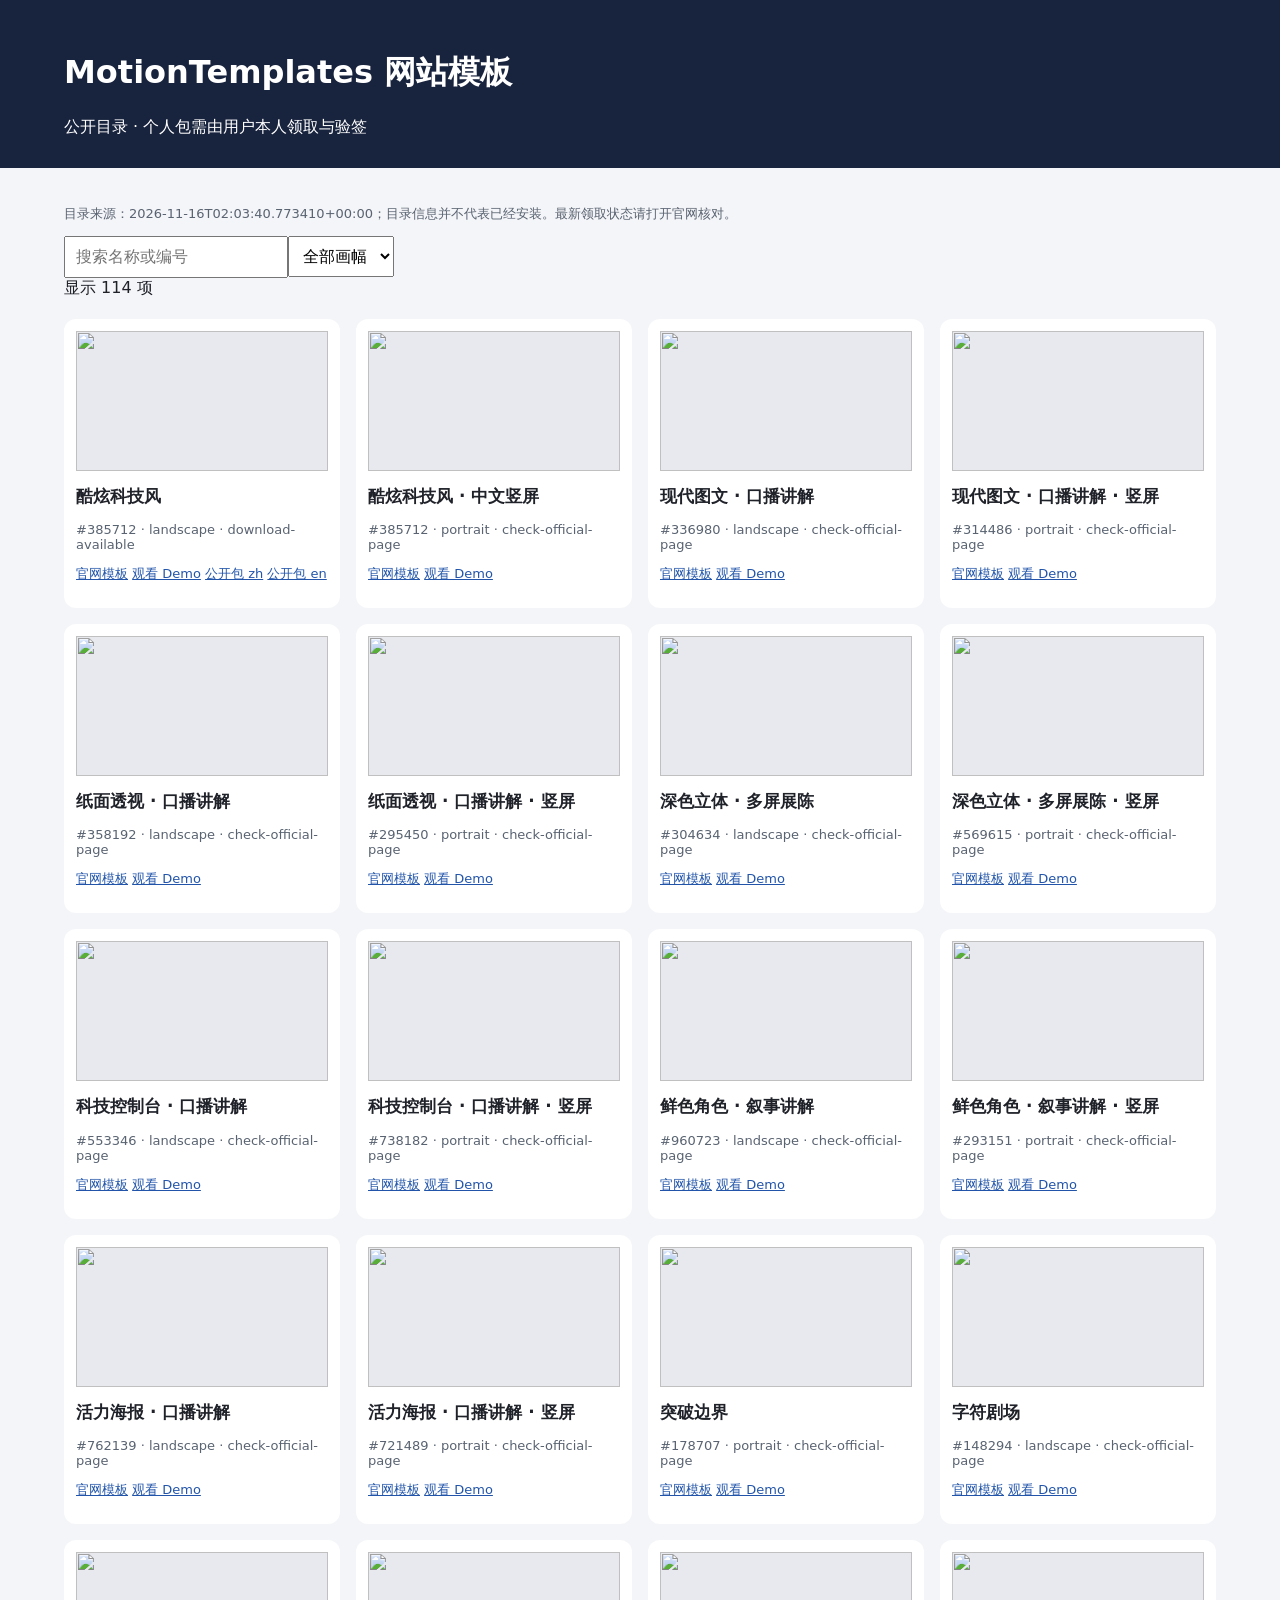
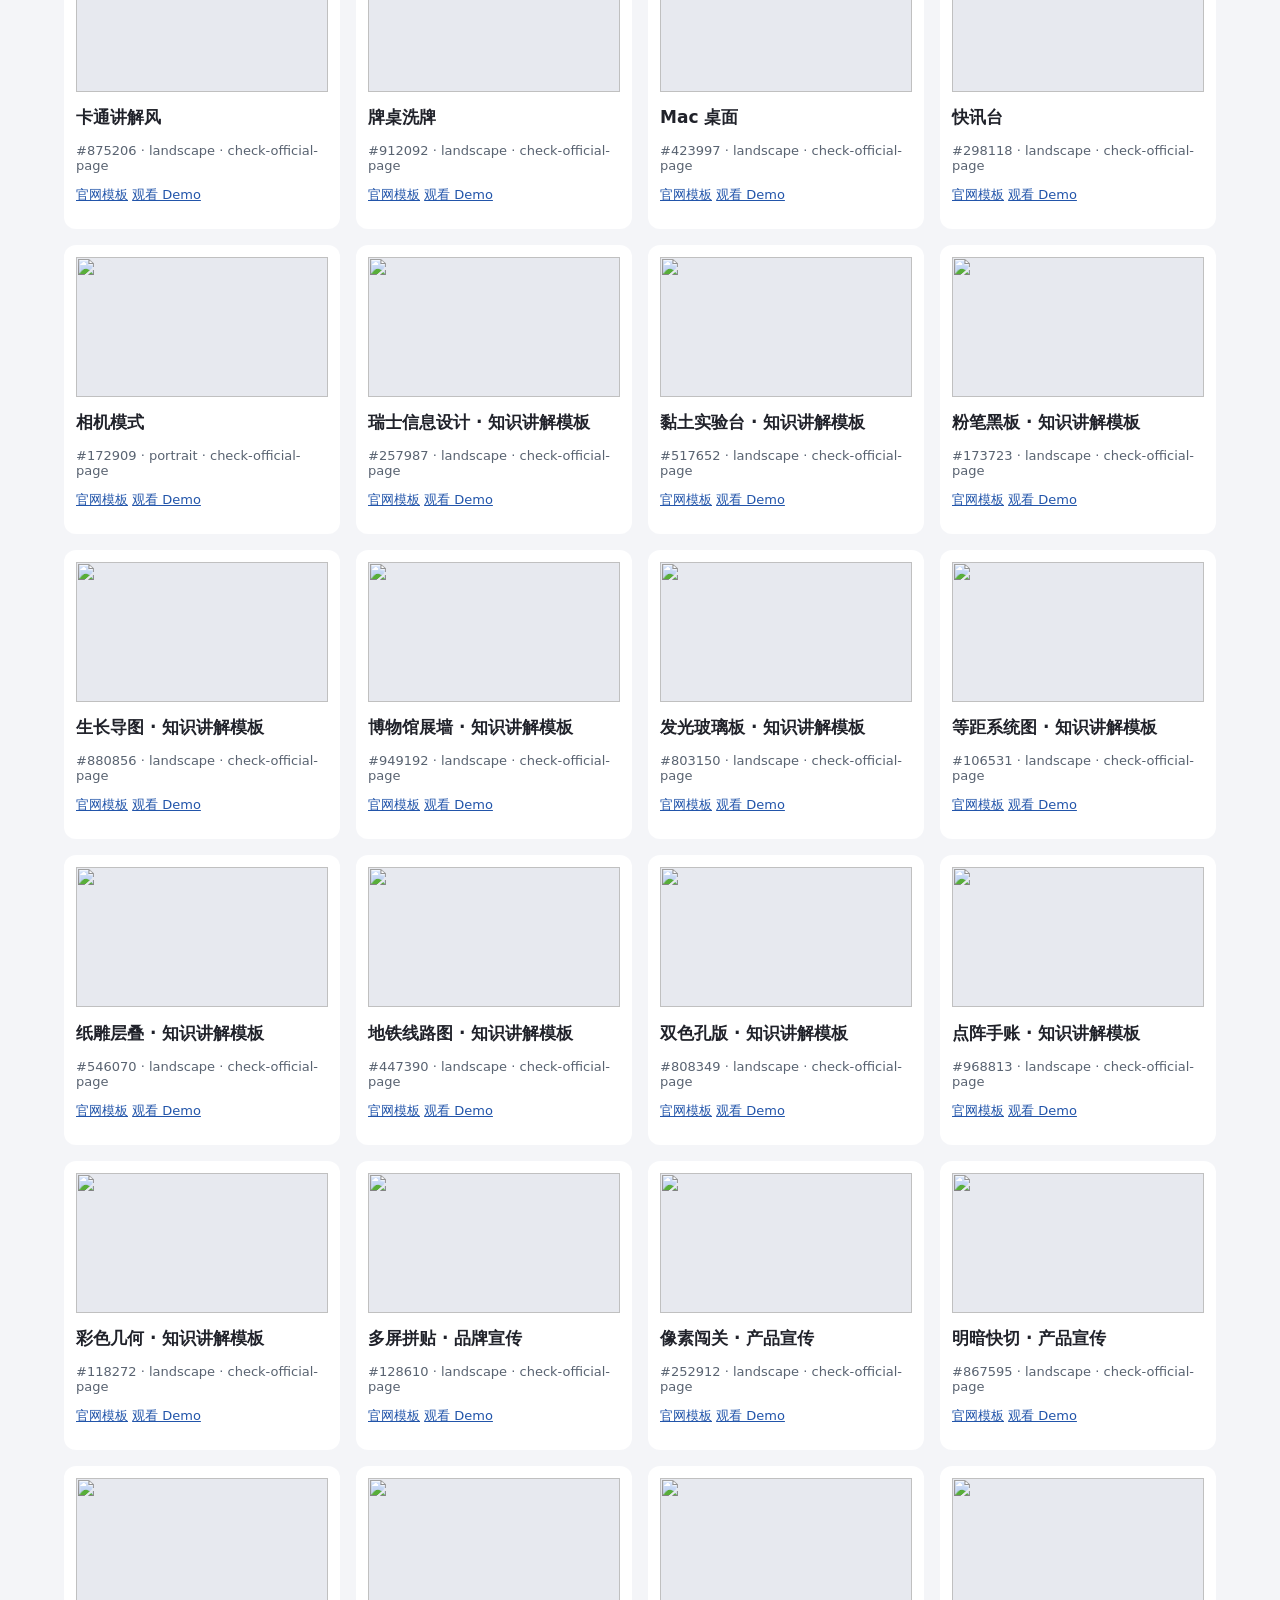
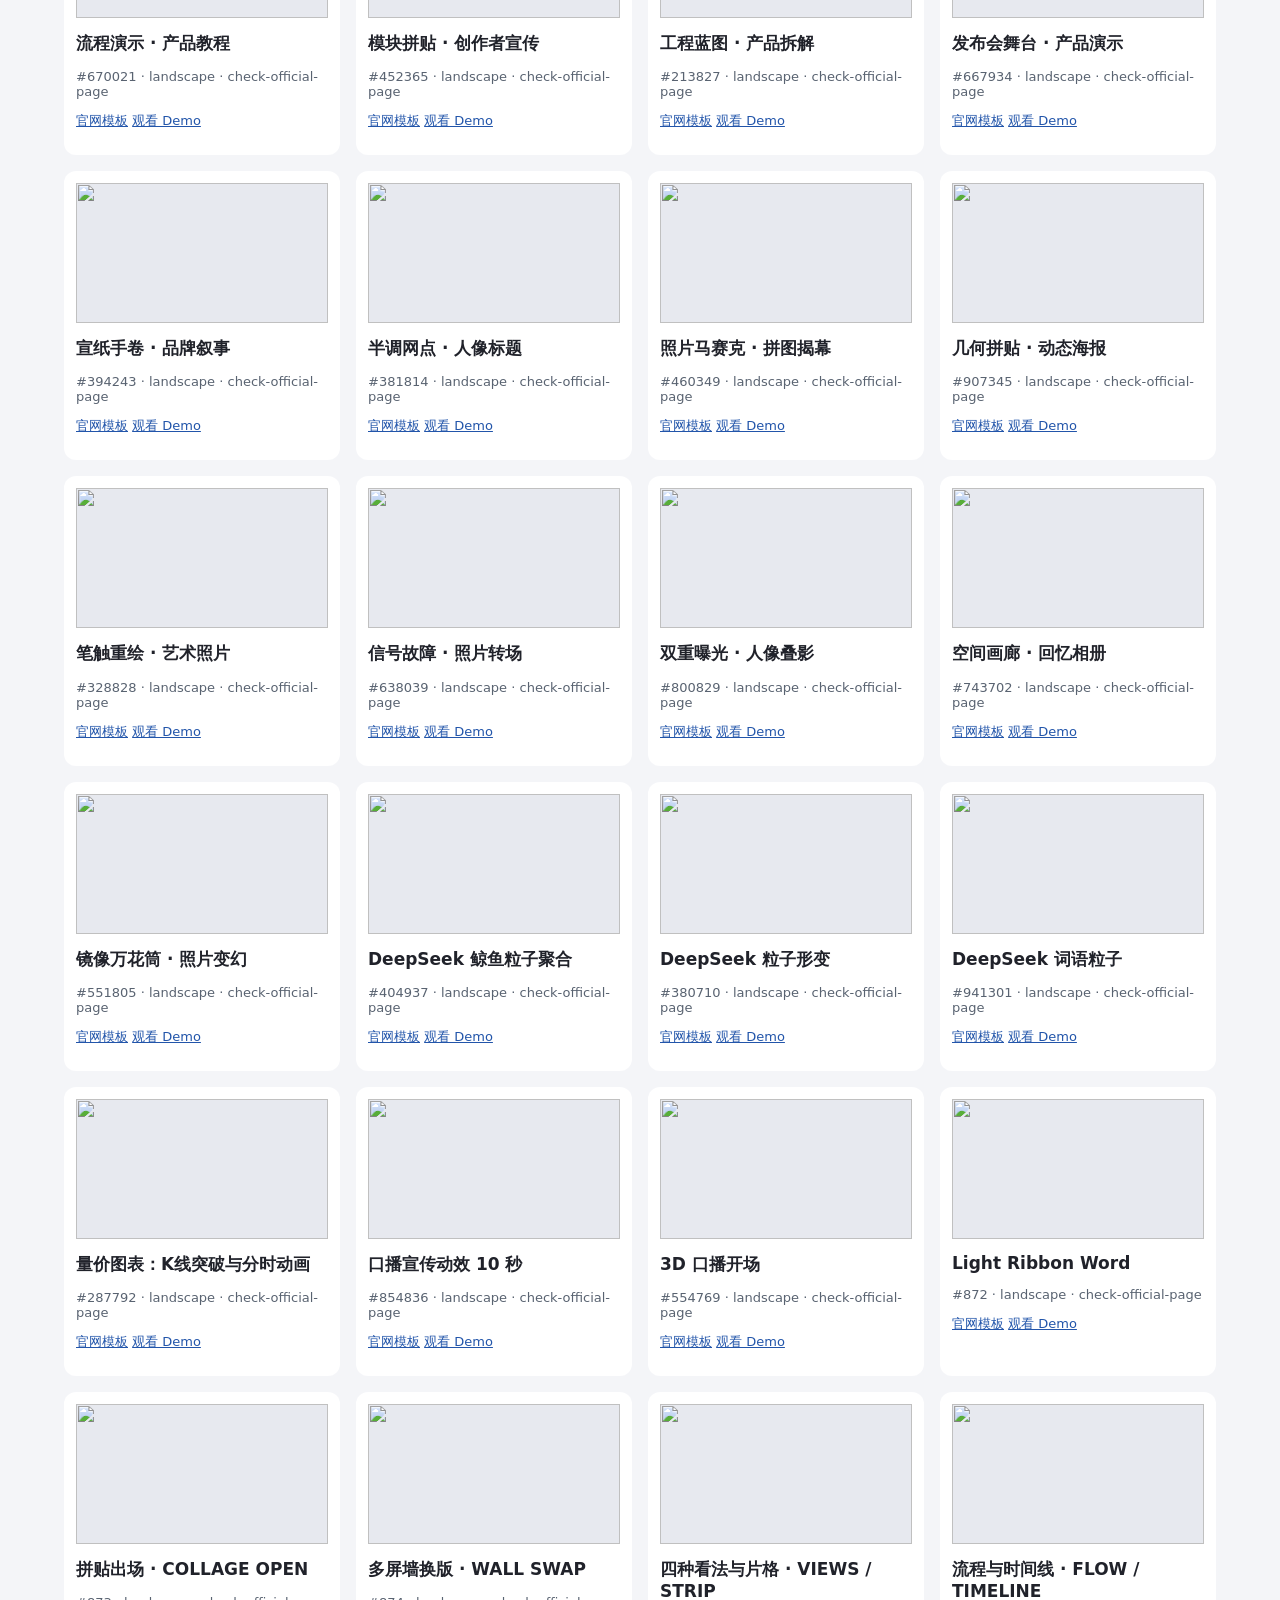
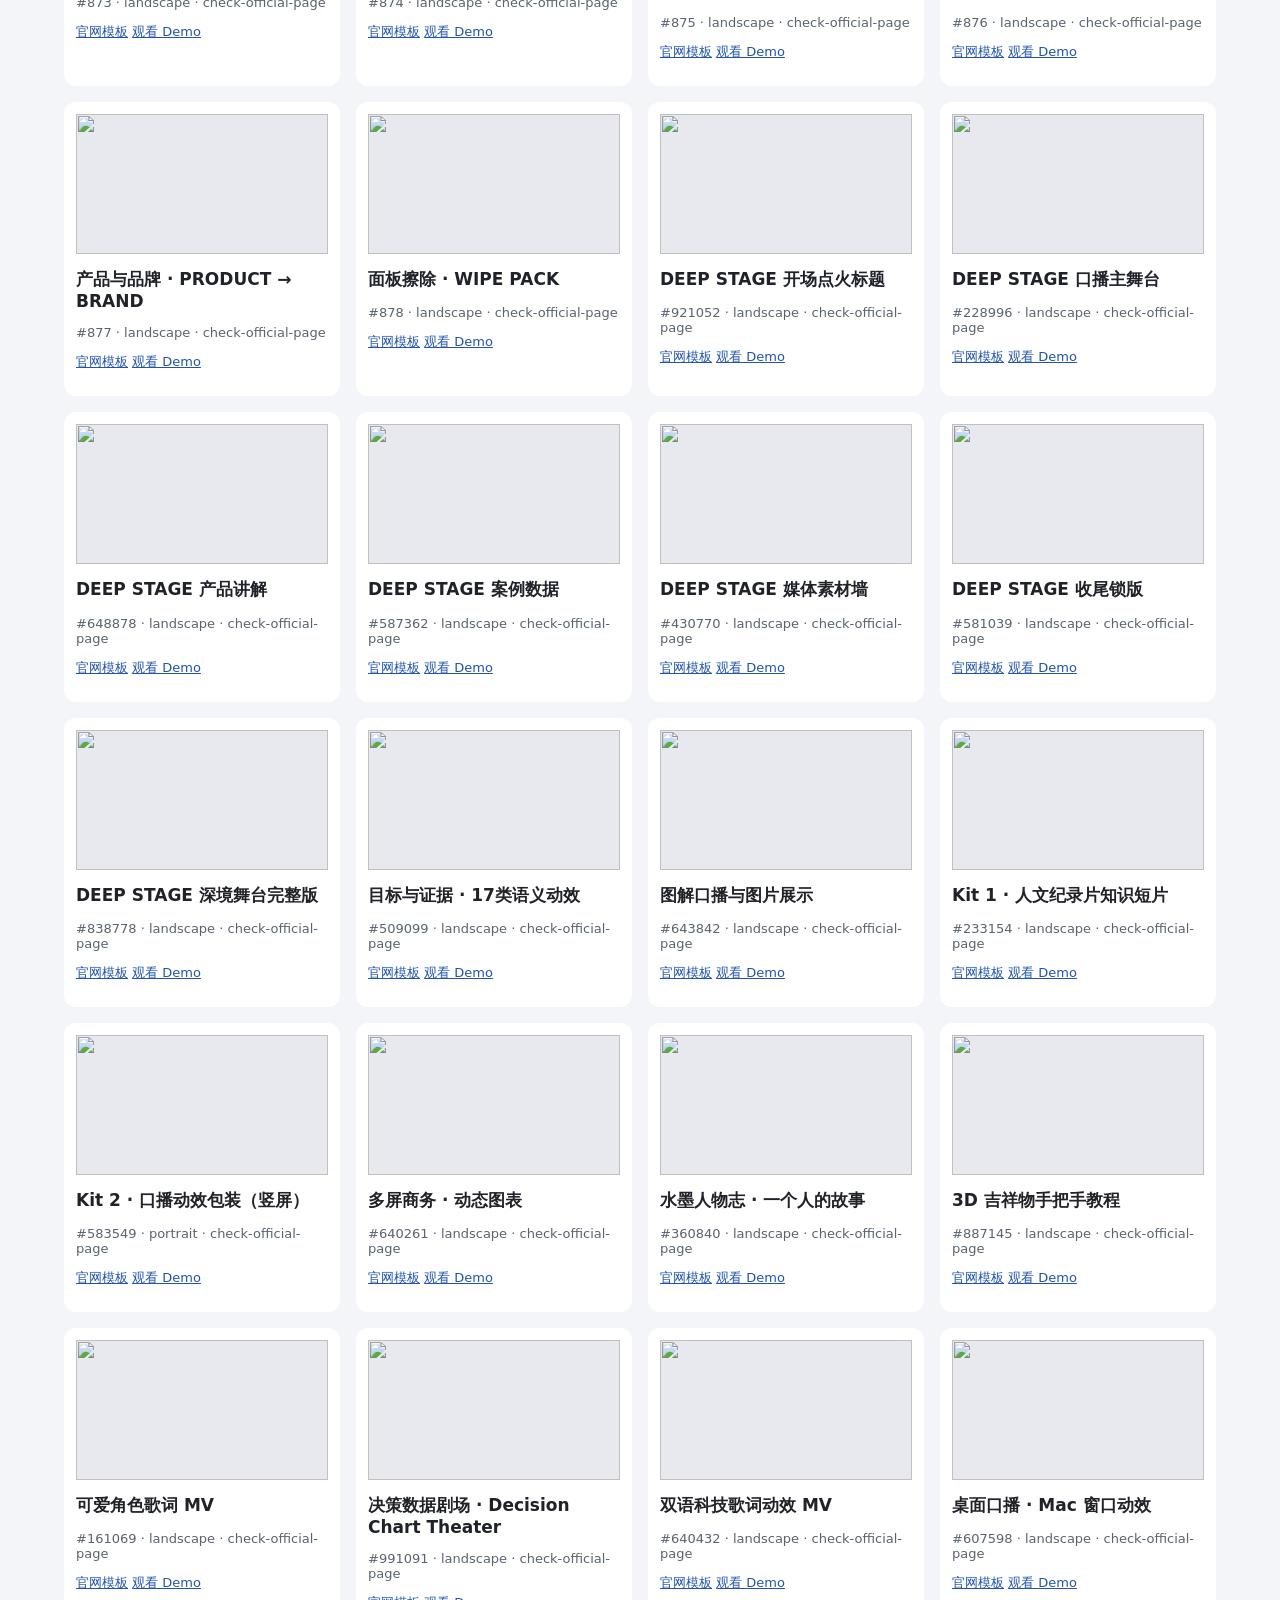
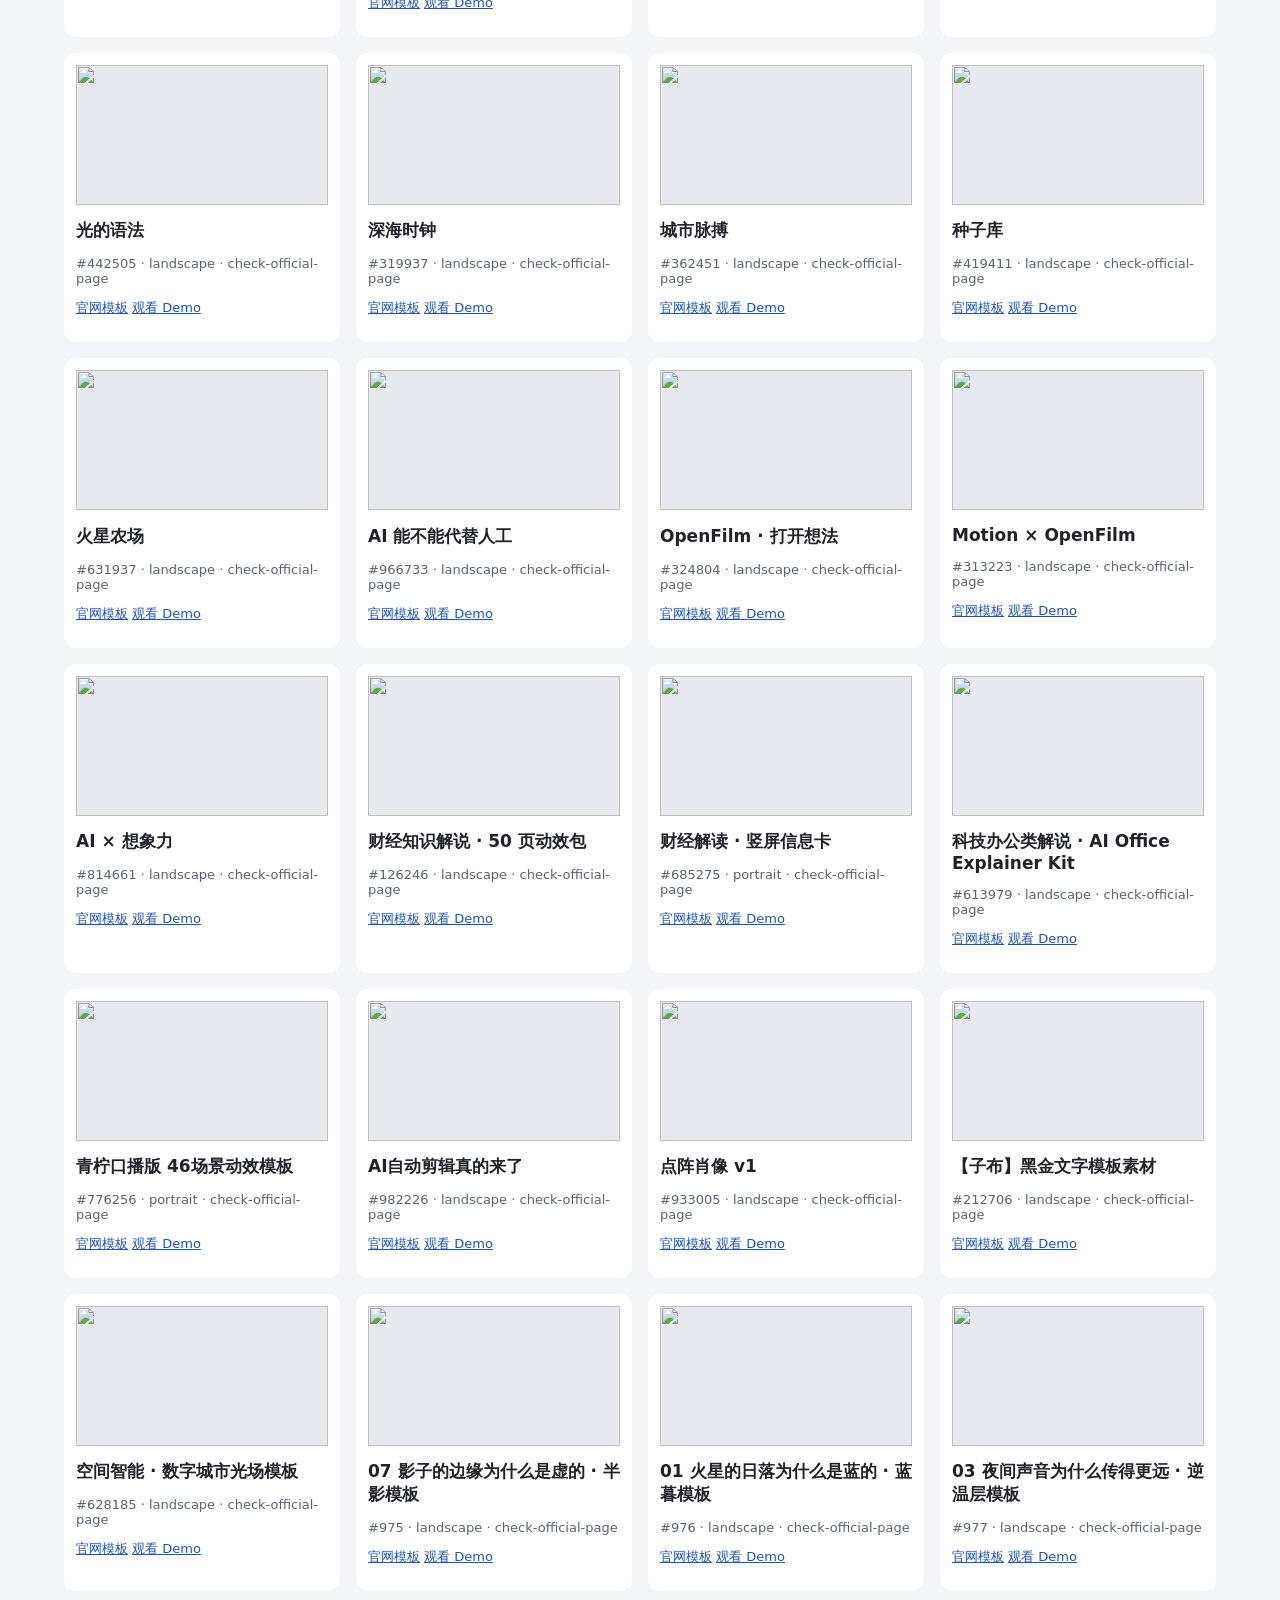
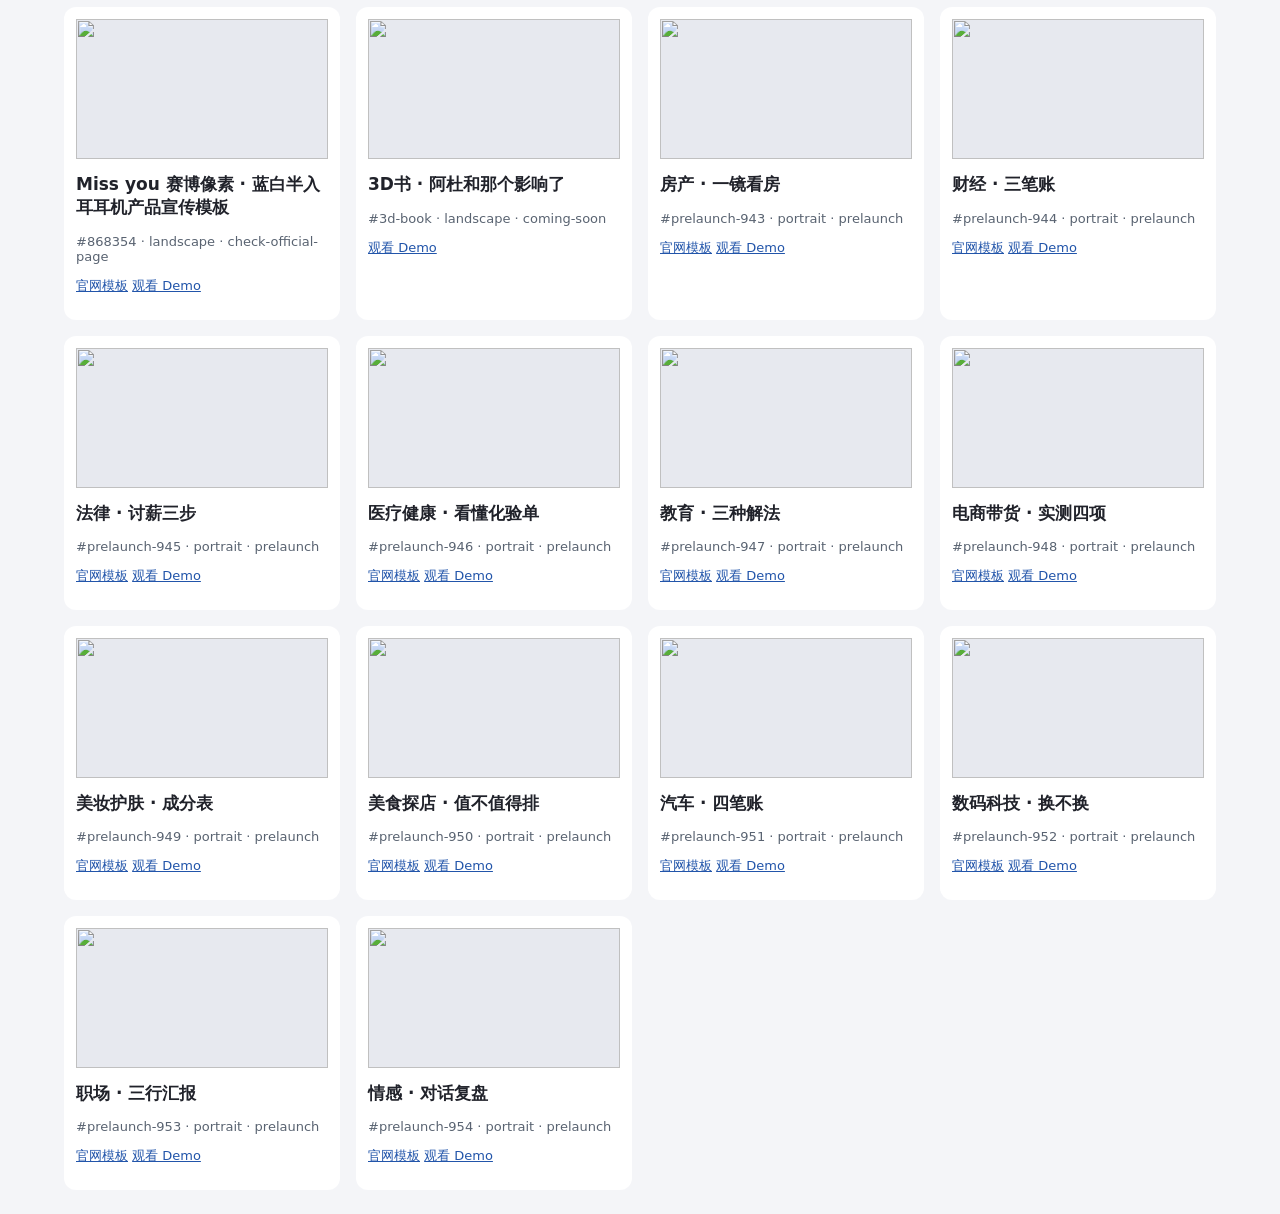
==== commit a834bb81: "Refresh Motion catalog and retain verified renderer" ====
--- a/网站模板选型.html
+++ b/网站模板选型.html
@@ -1,4 +1,4 @@
-<!doctype html><html lang="zh-CN"><meta charset="utf-8"><title>MotionTemplates 完整选型</title><style>body{font:16px system-ui;background:#f4f5f8;color:#20222a;margin:0}header{padding:30px 5%;background:#18233d;color:white}main{padding:24px 5%}input,select{padding:10px;font-size:16px}#list{display:grid;grid-template-columns:repeat(auto-fill,minmax(240px,1fr));gap:16px;margin-top:20px}article{background:white;border-radius:12px;padding:12px}h2{font-size:17px}.thumb{height:140px;background:#e7e9ef;overflow:hidden}.thumb img{width:100%;height:100%;object-fit:contain}a{color:#2255aa}p{font-size:13px;color:#596371}</style><header><h1>MotionTemplates 网站模板</h1><div>公开目录 · 个人包需由用户本人领取与验签</div></header><main><p>目录来源：2026-11-09T01:56:25.015991+00:00；目录信息并不代表已经安装。最新领取状态请打开官网核对。</p><input id="q" placeholder="搜索名称或编号"><select id="layout"><option value="all">全部画幅</option><option value="portrait">竖屏</option><option value="landscape">横屏</option></select><div id="count"></div><div id="list"><article data-layout="landscape"><div class="thumb"><img loading="lazy" src="https://raw.githubusercontent.com/motiontemplates/385712/9dfbe7d7c6a6d4aa03f6f8e2f2285e631099faae/assets/preview.gif" alt=""></div><h2>酷炫科技风</h2><p>#385712 · landscape · download-available</p><p><a href="https://motiongit.com/@adunext/385712">官网模板</a> <a href="https://motiontemplates.github.io/385712/assets/demo.mp4">观看 Demo</a> <a href="https://motiontemplates.github.io/385712/downloads/kinetic-tech-zh.motion">公开包 zh</a> <a href="https://motiontemplates.github.io/385712/downloads/kinetic-tech-en.motion">公开包 en</a></p></article>
+<!doctype html><html lang="zh-CN"><meta charset="utf-8"><title>MotionTemplates 完整选型</title><style>body{font:16px system-ui;background:#f4f5f8;color:#20222a;margin:0}header{padding:30px 5%;background:#18233d;color:white}main{padding:24px 5%}input,select{padding:10px;font-size:16px}#list{display:grid;grid-template-columns:repeat(auto-fill,minmax(240px,1fr));gap:16px;margin-top:20px}article{background:white;border-radius:12px;padding:12px}h2{font-size:17px}.thumb{height:140px;background:#e7e9ef;overflow:hidden}.thumb img{width:100%;height:100%;object-fit:contain}a{color:#2255aa}p{font-size:13px;color:#596371}</style><header><h1>MotionTemplates 网站模板</h1><div>公开目录 · 个人包需由用户本人领取与验签</div></header><main><p>目录来源：2026-11-16T02:03:40.773410+00:00；目录信息并不代表已经安装。最新领取状态请打开官网核对。</p><input id="q" placeholder="搜索名称或编号"><select id="layout"><option value="all">全部画幅</option><option value="portrait">竖屏</option><option value="landscape">横屏</option></select><div id="count"></div><div id="list"><article data-layout="landscape"><div class="thumb"><img loading="lazy" src="https://raw.githubusercontent.com/motiontemplates/385712/9dfbe7d7c6a6d4aa03f6f8e2f2285e631099faae/assets/preview.gif" alt=""></div><h2>酷炫科技风</h2><p>#385712 · landscape · download-available</p><p><a href="https://motiongit.com/@adunext/385712">官网模板</a> <a href="https://motiontemplates.github.io/385712/assets/demo.mp4">观看 Demo</a> <a href="https://motiontemplates.github.io/385712/downloads/kinetic-tech-zh.motion">公开包 zh</a> <a href="https://motiontemplates.github.io/385712/downloads/kinetic-tech-en.motion">公开包 en</a></p></article>
 <article data-layout="portrait"><div class="thumb"><img loading="lazy" src="https://motiongit.com/media/covers/626/0.2.9-open-beta-zh-b81b4798ad6a.jpg" alt=""></div><h2>酷炫科技风 · 中文竖屏</h2><p>#385712 · portrait · check-official-page</p><p><a href="https://motiongit.com/@adunext/385712">官网模板</a> <a href="https://media.openaicut.com/previews/626/0.2.9-open-beta-zh-11eae4868d37.mp4">观看 Demo</a></p></article>
 <article data-layout="landscape"><div class="thumb"><img loading="lazy" src="https://media.openaicut.com/covers/605/draft-zh-7942d81ce917.jpg" alt=""></div><h2>现代图文 · 口播讲解</h2><p>#336980 · landscape · check-official-page</p><p><a href="https://motiongit.com/@adunext/template-01-integrated">官网模板</a> <a href="https://media.openaicut.com/previews/605/draft-zh-99e0d21cfdd9.mp4">观看 Demo</a></p></article>
 <article data-layout="portrait"><div class="thumb"><img loading="lazy" src="https://media.openaicut.com/covers/606/draft-zh-ceb203a3fa61.jpg" alt=""></div><h2>现代图文 · 口播讲解 · 竖屏</h2><p>#314486 · portrait · check-official-page</p><p><a href="https://motiongit.com/@adunext/template-01-integrated-portrait">官网模板</a> <a href="https://media.openaicut.com/previews/606/draft-zh-9086d86d6129.mp4">观看 Demo</a></p></article>
@@ -12,28 +12,13 @@
 <article data-layout="portrait"><div class="thumb"><img loading="lazy" src="https://media.openaicut.com/covers/614/draft-zh-3f92eea2b709.jpg" alt=""></div><h2>鲜色角色 · 叙事讲解 · 竖屏</h2><p>#293151 · portrait · check-official-page</p><p><a href="https://motiongit.com/@adunext/template-05-native-portrait">官网模板</a> <a href="https://media.openaicut.com/previews/614/draft-zh-6382724d35a0.mp4">观看 Demo</a></p></article>
 <article data-layout="landscape"><div class="thumb"><img loading="lazy" src="https://media.openaicut.com/covers/623/draft-zh-6b4b2398b532.jpg" alt=""></div><h2>活力海报 · 口播讲解</h2><p>#762139 · landscape · check-official-page</p><p><a href="https://motiongit.com/@adunext/vibrant-poster">官网模板</a> <a href="https://media.openaicut.com/previews/623/draft-zh-e8e43fce1aae.mp4">观看 Demo</a></p></article>
 <article data-layout="portrait"><div class="thumb"><img loading="lazy" src="https://media.openaicut.com/covers/624/draft-zh-01638b2220a1.jpg" alt=""></div><h2>活力海报 · 口播讲解 · 竖屏</h2><p>#721489 · portrait · check-official-page</p><p><a href="https://motiongit.com/@adunext/vibrant-poster-portrait">官网模板</a> <a href="https://media.openaicut.com/previews/624/draft-zh-11cf23913cdd.mp4">观看 Demo</a></p></article>
-<article data-layout="landscape"><div class="thumb"><img loading="lazy" src="https://media.openaicut.com/covers/870/1.0.0-99c20483f4b4.jpg" alt=""></div><h2>口播宣传动效 10 秒</h2><p>#854836 · landscape · check-official-page</p><p><a href="https://motiongit.com/@thepandaq/kouboo-motion">官网模板</a> <a href="https://media.openaicut.com/previews/870/1.0.0-6dcf8b7863ca.mp4">观看 Demo</a></p></article>
-<article data-layout="landscape"><div class="thumb"><img loading="lazy" src="https://media.openaicut.com/covers/871/draft-5ad5f68adb8d.jpg" alt=""></div><h2>3D 口播开场</h2><p>#554769 · landscape · check-official-page</p><p><a href="https://motiongit.com/@thepandaq/cool-3d-intro">官网模板</a> <a href="https://media.openaicut.com/previews/871/draft-40ddede10a69.mp4">观看 Demo</a></p></article>
-<article data-layout="landscape"><div class="thumb"><img loading="lazy" src="https://media.openaicut.com/covers/880/1.0.0-53419c8f2925.jpg" alt=""></div><h2>DEEP STAGE 口播主舞台</h2><p>#228996 · landscape · check-official-page</p><p><a href="https://motiongit.com/@thepandaq/deep-stage-host-stage">官网模板</a> <a href="https://media.openaicut.com/previews/880/1.0.0-2c8e89fea7a8.mp4">观看 Demo</a></p></article>
-<article data-layout="landscape"><div class="thumb"><img loading="lazy" src="https://media.openaicut.com/covers/885/1.0.0-10251bc4895b.jpg" alt=""></div><h2>DEEP STAGE 深境舞台完整版</h2><p>#838778 · landscape · check-official-page</p><p><a href="https://motiongit.com/@thepandaq/deep-stage-full-video">官网模板</a> <a href="https://media.openaicut.com/previews/885/1.0.0-1d0d4dc1ea23.mp4">观看 Demo</a></p></article>
-<article data-layout="portrait"><div class="thumb"><img loading="lazy" src="https://media.openaicut.com/covers/890/1.0.0-50bebde67959.jpg" alt=""></div><h2>Kit 2 · 口播动效包装（竖屏）</h2><p>#583549 · portrait · check-official-page</p><p><a href="https://motiongit.com/@chenyutao0417/kit2-koubo-wrap">官网模板</a> <a href="https://media.openaicut.com/previews/890/1.0.0-a07dfe35eea8.mp4">观看 Demo</a></p></article>
 <article data-layout="portrait"><div class="thumb"><img loading="lazy" src="https://media.openaicut.com/covers/896/draft-zh-72bb9b863ff8.jpg" alt=""></div><h2>突破边界</h2><p>#178707 · portrait · check-official-page</p><p><a href="https://motiongit.com/@adunext/break-boundaries">官网模板</a> <a href="https://media.openaicut.com/previews/896/draft-zh-995fe8c7aa31.mp4">观看 Demo</a></p></article>
 <article data-layout="landscape"><div class="thumb"><img loading="lazy" src="https://media.openaicut.com/covers/897/draft-zh-2256483498a1.jpg" alt=""></div><h2>字符剧场</h2><p>#148294 · landscape · check-official-page</p><p><a href="https://motiongit.com/@adunext/character-theater">官网模板</a> <a href="https://media.openaicut.com/previews/897/draft-zh-1bc9e79516df.mp4">观看 Demo</a></p></article>
 <article data-layout="landscape"><div class="thumb"><img loading="lazy" src="https://media.openaicut.com/covers/898/draft-zh-2963c6828c9d.jpg" alt=""></div><h2>卡通讲解风</h2><p>#875206 · landscape · check-official-page</p><p><a href="https://motiongit.com/@adunext/cartoon-explainer">官网模板</a> <a href="https://media.openaicut.com/previews/898/draft-zh-07d37803544c.mp4">观看 Demo</a></p></article>
 <article data-layout="landscape"><div class="thumb"><img loading="lazy" src="https://media.openaicut.com/covers/talking-head/card-table-shuffle-cover-bd4b927b814b04fa.jpg" alt=""></div><h2>牌桌洗牌</h2><p>#912092 · landscape · check-official-page</p><p><a href="https://motiongit.com/@adunext/card-table-shuffle">官网模板</a> <a href="https://media.openaicut.com/previews/talking-head/card-table-shuffle-demo-fabe0036803ebbf8.mp4">观看 Demo</a></p></article>
-<article data-layout="landscape"><div class="thumb"><img loading="lazy" src="https://media.openaicut.com/covers/933/1.0.0-zh-ce294f555635.jpg" alt=""></div><h2>桌面口播 · Mac 窗口动效</h2><p>#607598 · landscape · check-official-page</p><p><a href="https://motiongit.com/@erictan88315/desktop-talking-head">官网模板</a> <a href="https://media.openaicut.com/previews/933/1.0.0-zh-616ff2957b13.mp4">观看 Demo</a></p></article>
-<article data-layout="landscape"><div class="thumb"><img loading="lazy" src="https://media.openaicut.com/covers/955/1.0.0-zh-0e72c700e15b.jpg" alt=""></div><h2>财经知识解说 · 50 页动效包</h2><p>#126246 · landscape · check-official-page</p><p><a href="https://motiongit.com/@erictan88315/finance-explainer-50">官网模板</a> <a href="https://media.openaicut.com/previews/955/1.0.0-zh-a4f8c3690cc4.mp4">观看 Demo</a></p></article>
 <article data-layout="landscape"><div class="thumb"><img loading="lazy" src="https://media.openaicut.com/covers/talking-head/mac-desktop-cover-b2075567be55d0c0.jpg" alt=""></div><h2>Mac 桌面</h2><p>#423997 · landscape · check-official-page</p><p><a href="https://motiongit.com/@adunext/mac-desktop">官网模板</a> <a href="https://media.openaicut.com/previews/talking-head/mac-desktop-demo-f843c471eb4dc00a.mp4">观看 Demo</a></p></article>
 <article data-layout="landscape"><div class="thumb"><img loading="lazy" src="https://media.openaicut.com/covers/talking-head/news-desk-cover-e04ce33e1294aea0.jpg" alt=""></div><h2>快讯台</h2><p>#298118 · landscape · check-official-page</p><p><a href="https://motiongit.com/@adunext/news-desk">官网模板</a> <a href="https://media.openaicut.com/previews/talking-head/news-desk-demo-1141916cd7753939.mp4">观看 Demo</a></p></article>
 <article data-layout="portrait"><div class="thumb"><img loading="lazy" src="https://media.openaicut.com/covers/talking-head/camera-mode-cover-1b42255a05c7e805.jpg" alt=""></div><h2>相机模式</h2><p>#172909 · portrait · check-official-page</p><p><a href="https://motiongit.com/@adunext/camera-mode">官网模板</a> <a href="https://media.openaicut.com/previews/talking-head/camera-mode-demo-0900ee3ada1b0189.mp4">观看 Demo</a></p></article>
-<article data-layout="portrait"><div class="thumb"><img loading="lazy" src="https://media.openaicut.com/covers/964/1.0.0-cf0af3e1323b.jpg" alt=""></div><h2>青柠口播版 46场景动效模板</h2><p>#776256 · portrait · check-official-page</p><p><a href="https://motiongit.com/@erictan88315/green-ecosystem-presenter">官网模板</a> <a href="https://media.openaicut.com/previews/964/1.0.0-zh-dbeed979c143.mp4">观看 Demo</a></p></article>
-<article data-layout="landscape"><div class="thumb"><img loading="lazy" src="https://media.openaicut.com/covers/869/1.0.0-zh-01708b4a2214.jpg" alt=""></div><h2>量价图表：K线突破与分时动画</h2><p>#287792 · landscape · check-official-page</p><p><a href="https://motiongit.com/@oubaba95128/volume-price-kline-charts">官网模板</a> <a href="https://media.openaicut.com/previews/869/1.0.0-zh-d5fd83bc28a8.mp4">观看 Demo</a></p></article>
-<article data-layout="landscape"><div class="thumb"><img loading="lazy" src="https://media.openaicut.com/covers/876/1.0.0-zh-0836cb139a44.jpg" alt=""></div><h2>流程与时间线 · FLOW / TIMELINE</h2><p>#876 · landscape · check-official-page</p><p><a href="https://motiongit.com/@thepandaq/collage-flow">官网模板</a> <a href="https://media.openaicut.com/previews/876/1.0.0-zh-294b6a370e6d.mp4">观看 Demo</a></p></article>
-<article data-layout="landscape"><div class="thumb"><img loading="lazy" src="https://media.openaicut.com/covers/882/1.0.0-20fa9d055973.jpg" alt=""></div><h2>DEEP STAGE 案例数据</h2><p>#587362 · landscape · check-official-page</p><p><a href="https://motiongit.com/@thepandaq/deep-stage-case-data">官网模板</a> <a href="https://media.openaicut.com/previews/882/1.0.0-5df639825460.mp4">观看 Demo</a></p></article>
-<article data-layout="landscape"><div class="thumb"><img loading="lazy" src="https://media.openaicut.com/covers/886/0.4.0-rc.4-5ddf2903802d.jpg" alt=""></div><h2>目标与证据 · 17类语义动效</h2><p>#509099 · landscape · check-official-page</p><p><a href="https://motiongit.com/@frankye1211/product-update-story">官网模板</a> <a href="https://media.openaicut.com/previews/886/0.4.0-rc.4-7ab29961149d.mp4">观看 Demo</a></p></article>
-<article data-layout="landscape"><div class="thumb"><img loading="lazy" src="https://media.openaicut.com/covers/888/0.8.0-rc.2-15b068f72745.jpg" alt=""></div><h2>图解口播与图片展示</h2><p>#643842 · landscape · check-official-page</p><p><a href="https://motiongit.com/@frankye1211/moonwhite-robot-unified">官网模板</a> <a href="https://media.openaicut.com/previews/888/0.8.0-rc.2-6971ec2770b7.mp4">观看 Demo</a></p></article>
-<article data-layout="landscape"><div class="thumb"><img loading="lazy" src="https://media.openaicut.com/covers/889/1.0.0-d8681251c776.jpg" alt=""></div><h2>Kit 1 · 人文纪录片知识短片</h2><p>#233154 · landscape · check-official-page</p><p><a href="https://motiongit.com/@chenyutao0417/kit1-doc-shortfilm">官网模板</a> <a href="https://media.openaicut.com/previews/889/1.0.0-c28fac802c50.mp4">观看 Demo</a></p></article>
-<article data-layout="landscape"><div class="thumb"><img loading="lazy" src="https://media.openaicut.com/covers/892/1.0.0-zh-dbe6436265f9.jpg" alt=""></div><h2>水墨人物志 · 一个人的故事</h2><p>#360840 · landscape · check-official-page</p><p><a href="https://motiongit.com/@chenyutao0417/ink-saga">官网模板</a> <a href="https://media.openaicut.com/previews/892/1.0.0-zh-1f9aa1a124de.mp4">观看 Demo</a></p></article>
 <article data-layout="landscape"><div class="thumb"><img loading="lazy" src="https://media.openaicut.com/covers/900/2.5.3-zh-a83d8415095a.jpg" alt=""></div><h2>瑞士信息设计 · 知识讲解模板</h2><p>#257987 · landscape · check-official-page</p><p><a href="https://motiongit.com/@adunext/knowledge-explainer-swiss">官网模板</a> <a href="https://media.openaicut.com/previews/900/2.5.3-zh-5df29820b59b.mp4">观看 Demo</a></p></article>
 <article data-layout="landscape"><div class="thumb"><img loading="lazy" src="https://media.openaicut.com/covers/901/2.5.3-zh-2a04b4956c40.jpg" alt=""></div><h2>黏土实验台 · 知识讲解模板</h2><p>#517652 · landscape · check-official-page</p><p><a href="https://motiongit.com/@adunext/knowledge-explainer-clay">官网模板</a> <a href="https://media.openaicut.com/previews/901/2.5.3-zh-8f8876c01431.mp4">观看 Demo</a></p></article>
 <article data-layout="landscape"><div class="thumb"><img loading="lazy" src="https://media.openaicut.com/covers/902/2.5.3-zh-382331a3ae0a.jpg" alt=""></div><h2>粉笔黑板 · 知识讲解模板</h2><p>#173723 · landscape · check-official-page</p><p><a href="https://motiongit.com/@adunext/knowledge-explainer-chalkboard">官网模板</a> <a href="https://media.openaicut.com/previews/902/2.5.3-zh-3d0943b9524d.mp4">观看 Demo</a></p></article>
@@ -46,9 +31,6 @@
 <article data-layout="landscape"><div class="thumb"><img loading="lazy" src="https://media.openaicut.com/covers/909/2.5.3-zh-a00889e59aec.jpg" alt=""></div><h2>双色孔版 · 知识讲解模板</h2><p>#808349 · landscape · check-official-page</p><p><a href="https://motiongit.com/@adunext/knowledge-explainer-riso">官网模板</a> <a href="https://media.openaicut.com/previews/909/2.5.3-zh-15d6f65e42f3.mp4">观看 Demo</a></p></article>
 <article data-layout="landscape"><div class="thumb"><img loading="lazy" src="https://media.openaicut.com/covers/910/2.5.3-zh-f998fa61d29d.jpg" alt=""></div><h2>点阵手账 · 知识讲解模板</h2><p>#968813 · landscape · check-official-page</p><p><a href="https://motiongit.com/@adunext/knowledge-explainer-sketchnote">官网模板</a> <a href="https://media.openaicut.com/previews/910/2.5.3-zh-5ebc896f6930.mp4">观看 Demo</a></p></article>
 <article data-layout="landscape"><div class="thumb"><img loading="lazy" src="https://media.openaicut.com/covers/911/2.5.3-zh-8b47943f7398.jpg" alt=""></div><h2>彩色几何 · 知识讲解模板</h2><p>#118272 · landscape · check-official-page</p><p><a href="https://motiongit.com/@adunext/knowledge-explainer-byrne">官网模板</a> <a href="https://media.openaicut.com/previews/911/2.5.3-zh-b27b76c06f66.mp4">观看 Demo</a></p></article>
-<article data-layout="landscape"><div class="thumb"><img loading="lazy" src="https://media.openaicut.com/covers/923/1.0.1-zh-930359a63137.jpg" alt=""></div><h2>决策数据剧场 · Decision Chart Theater</h2><p>#991091 · landscape · check-official-page</p><p><a href="https://motiongit.com/@lxguanyu/dds-decision-keynote">官网模板</a> <a href="https://media.openaicut.com/previews/923/1.0.1-zh-e327c33f8d30.mp4">观看 Demo</a></p></article>
-<article data-layout="portrait"><div class="thumb"><img loading="lazy" src="https://media.openaicut.com/covers/956/0.1.0-zh-c62f19df3658.jpg" alt=""></div><h2>财经解读 · 竖屏信息卡</h2><p>#685275 · portrait · check-official-page</p><p><a href="https://motiongit.com/@guo-factory/finance-cards-zh">官网模板</a> <a href="https://media.openaicut.com/previews/956/0.1.0-zh-02d9a1fe80b8.mp4">观看 Demo</a></p></article>
-<article data-layout="landscape"><div class="thumb"><img loading="lazy" src="https://media.openaicut.com/covers/957/0.3.0-zh-3483d60a8887.jpg" alt=""></div><h2>科技办公类解说 · AI Office Explainer Kit</h2><p>#613979 · landscape · check-official-page</p><p><a href="https://motiongit.com/@erictan88315/ai-office-kit">官网模板</a> <a href="https://media.openaicut.com/previews/957/0.3.0-zh-3d67627220b5.mp4">观看 Demo</a></p></article>
 <article data-layout="landscape"><div class="thumb"><img loading="lazy" src="https://media.openaicut.com/covers/585/draft-zh-c7db529e9ef8.jpg" alt=""></div><h2>多屏拼贴 · 品牌宣传</h2><p>#128610 · landscape · check-official-page</p><p><a href="https://motiongit.com/@motiongit/motiongit-promo-main">官网模板</a> <a href="https://media.openaicut.com/previews/585/draft-zh-78bba5fd21f6.mp4">观看 Demo</a></p></article>
 <article data-layout="landscape"><div class="thumb"><img loading="lazy" src="https://media.openaicut.com/covers/586/quality-zh-086e631771b2.jpg" alt=""></div><h2>像素闯关 · 产品宣传</h2><p>#252912 · landscape · check-official-page</p><p><a href="https://motiongit.com/@motiongit/motiongit-promo-pixel">官网模板</a> <a href="https://media.openaicut.com/previews/586/draft-zh-b8792f9887ad.mp4">观看 Demo</a></p></article>
 <article data-layout="landscape"><div class="thumb"><img loading="lazy" src="https://media.openaicut.com/covers/587/quality-zh-89ff4394136c.jpg" alt=""></div><h2>明暗快切 · 产品宣传</h2><p>#867595 · landscape · check-official-page</p><p><a href="https://motiongit.com/@motiongit/motiongit-promo-velocity">官网模板</a> <a href="https://media.openaicut.com/previews/587/draft-zh-89b65ccfd5ce.mp4">观看 Demo</a></p></article>
@@ -57,14 +39,6 @@
 <article data-layout="landscape"><div class="thumb"><img loading="lazy" src="https://media.openaicut.com/covers/590/quality-zh-d5509b8e4f82.jpg" alt=""></div><h2>工程蓝图 · 产品拆解</h2><p>#213827 · landscape · check-official-page</p><p><a href="https://motiongit.com/@motiongit/motiongit-promo-blueprint">官网模板</a> <a href="https://media.openaicut.com/previews/590/draft-zh-308a5a69232f.mp4">观看 Demo</a></p></article>
 <article data-layout="landscape"><div class="thumb"><img loading="lazy" src="https://media.openaicut.com/covers/591/quality-zh-da4888e5e350.jpg" alt=""></div><h2>发布会舞台 · 产品演示</h2><p>#667934 · landscape · check-official-page</p><p><a href="https://motiongit.com/@motiongit/motiongit-promo-keynote">官网模板</a> <a href="https://media.openaicut.com/previews/591/draft-zh-958b2690a669.mp4">观看 Demo</a></p></article>
 <article data-layout="landscape"><div class="thumb"><img loading="lazy" src="https://media.openaicut.com/covers/592/quality-zh-666ac61ebd83.jpg" alt=""></div><h2>宣纸手卷 · 品牌叙事</h2><p>#394243 · landscape · check-official-page</p><p><a href="https://motiongit.com/@motiongit/motiongit-promo-ink">官网模板</a> <a href="https://media.openaicut.com/previews/592/draft-zh-eba2e4e6f671.mp4">观看 Demo</a></p></article>
-<article data-layout="landscape"><div class="thumb"><img loading="lazy" src="https://media.openaicut.com/covers/873/1.0.0-zh-12a46d4c356c.jpg" alt=""></div><h2>拼贴出场 · COLLAGE OPEN</h2><p>#873 · landscape · check-official-page</p><p><a href="https://motiongit.com/@thepandaq/collage-open">官网模板</a> <a href="https://media.openaicut.com/previews/873/1.0.0-zh-6b7b749b3dc5.mp4">观看 Demo</a></p></article>
-<article data-layout="landscape"><div class="thumb"><img loading="lazy" src="https://media.openaicut.com/covers/874/1.0.0-zh-4340b94c82ff.jpg" alt=""></div><h2>多屏墙换版 · WALL SWAP</h2><p>#874 · landscape · check-official-page</p><p><a href="https://motiongit.com/@thepandaq/collage-wall">官网模板</a> <a href="https://media.openaicut.com/previews/874/1.0.0-zh-7831dd69bc6b.mp4">观看 Demo</a></p></article>
-<article data-layout="landscape"><div class="thumb"><img loading="lazy" src="https://media.openaicut.com/covers/875/1.0.0-zh-3c1d5e7cd796.jpg" alt=""></div><h2>四种看法与片格 · VIEWS / STRIP</h2><p>#875 · landscape · check-official-page</p><p><a href="https://motiongit.com/@thepandaq/collage-views">官网模板</a> <a href="https://media.openaicut.com/previews/875/1.0.0-zh-cd8ad1570460.mp4">观看 Demo</a></p></article>
-<article data-layout="landscape"><div class="thumb"><img loading="lazy" src="https://media.openaicut.com/covers/877/1.0.0-zh-a24df31e704a.jpg" alt=""></div><h2>产品与品牌 · PRODUCT → BRAND</h2><p>#877 · landscape · check-official-page</p><p><a href="https://motiongit.com/@thepandaq/collage-product">官网模板</a> <a href="https://media.openaicut.com/previews/877/1.0.0-zh-97910ee13592.mp4">观看 Demo</a></p></article>
-<article data-layout="landscape"><div class="thumb"><img loading="lazy" src="https://media.openaicut.com/covers/881/1.0.0-7dadaa0a595d.jpg" alt=""></div><h2>DEEP STAGE 产品讲解</h2><p>#648878 · landscape · check-official-page</p><p><a href="https://motiongit.com/@thepandaq/deep-stage-product-focus">官网模板</a> <a href="https://media.openaicut.com/previews/881/1.0.0-bf4d2ce8953d.mp4">观看 Demo</a></p></article>
-<article data-layout="landscape"><div class="thumb"><img loading="lazy" src="https://media.openaicut.com/covers/891/0.1.1-candidate-zh-007e520a3b97.jpg" alt=""></div><h2>多屏商务 · 动态图表</h2><p>#640261 · landscape · check-official-page</p><p><a href="https://motiongit.com/@frankye1211/corporate-multiscreen-charts">官网模板</a> <a href="https://media.openaicut.com/previews/891/0.1.1-candidate-zh-a43ff10687ec.mp4">观看 Demo</a></p></article>
-<article data-layout="landscape"><div class="thumb"><img loading="lazy" src="https://media.openaicut.com/covers/932/draft-zh-4b3f5b051ec4.jpg" alt=""></div><h2>双语科技歌词动效 MV</h2><p>#640432 · landscape · check-official-page</p><p><a href="https://motiongit.com/@chenjunfeng5208/green-light-bilingual-tech-mv">官网模板</a> <a href="https://media.openaicut.com/previews/932/draft-zh-15f86c1d3675.mp4">观看 Demo</a></p></article>
-<article data-layout="landscape"><div class="thumb"><img loading="lazy" src="https://media.openaicut.com/covers/966/1.0.0-zh-ad13e3c51d1f.jpg" alt=""></div><h2>AI自动剪辑真的来了</h2><p>#982226 · landscape · check-official-page</p><p><a href="https://motiongit.com/@chenjunfeng5208/ai-auto-edit-mg">官网模板</a> <a href="https://media.openaicut.com/previews/966/1.0.0-zh-1b0079fe50d2.mp4">观看 Demo</a></p></article>
 <article data-layout="landscape"><div class="thumb"><img loading="lazy" src="https://media.openaicut.com/covers/615/draft-zh-2de1eb992fcf.jpg" alt=""></div><h2>半调网点 · 人像标题</h2><p>#381814 · landscape · check-official-page</p><p><a href="https://motiongit.com/@prism-studio/visual-art-a-halftone">官网模板</a> <a href="https://media.openaicut.com/previews/615/draft-zh-87b41df4a38a.mp4">观看 Demo</a></p></article>
 <article data-layout="landscape"><div class="thumb"><img loading="lazy" src="https://media.openaicut.com/covers/616/draft-zh-b95e73a79f9c.jpg" alt=""></div><h2>照片马赛克 · 拼图揭幕</h2><p>#460349 · landscape · check-official-page</p><p><a href="https://motiongit.com/@prism-studio/visual-art-b-mosaic">官网模板</a> <a href="https://media.openaicut.com/previews/616/draft-zh-3c3bc74e9591.mp4">观看 Demo</a></p></article>
 <article data-layout="landscape"><div class="thumb"><img loading="lazy" src="https://media.openaicut.com/covers/617/draft-zh-84c721155840.jpg" alt=""></div><h2>几何拼贴 · 动态海报</h2><p>#907345 · landscape · check-official-page</p><p><a href="https://motiongit.com/@prism-studio/visual-art-c-collage">官网模板</a> <a href="https://media.openaicut.com/previews/617/draft-zh-d014a696e0ba.mp4">观看 Demo</a></p></article>
@@ -76,13 +50,34 @@
 <article data-layout="landscape"><div class="thumb"><img loading="lazy" src="https://media.openaicut.com/covers/628/1.1.0-a864a56cec62.jpg" alt=""></div><h2>DeepSeek 鲸鱼粒子聚合</h2><p>#404937 · landscape · check-official-page</p><p><a href="https://motiongit.com/@thepandaq/deepseek-whale-assemble">官网模板</a> <a href="https://media.openaicut.com/previews/628/1.1.0-e0d9c9e4a5b8.mp4">观看 Demo</a></p></article>
 <article data-layout="landscape"><div class="thumb"><img loading="lazy" src="https://media.openaicut.com/covers/629/1.1.0-72cc2b4731d0.jpg" alt=""></div><h2>DeepSeek 粒子形变</h2><p>#380710 · landscape · check-official-page</p><p><a href="https://motiongit.com/@thepandaq/deepseek-form-morph">官网模板</a> <a href="https://media.openaicut.com/previews/629/1.1.0-0892fa4bf82d.mp4">观看 Demo</a></p></article>
 <article data-layout="landscape"><div class="thumb"><img loading="lazy" src="https://media.openaicut.com/covers/630/1.1.0-7cf1d6e6ddc9.jpg" alt=""></div><h2>DeepSeek 词语粒子</h2><p>#941301 · landscape · check-official-page</p><p><a href="https://motiongit.com/@thepandaq/deepseek-word-morph">官网模板</a> <a href="https://media.openaicut.com/previews/630/1.1.0-7b16186bd6b2.mp4">观看 Demo</a></p></article>
+<article data-layout="landscape"><div class="thumb"><img loading="lazy" src="https://media.openaicut.com/covers/869/1.0.0-zh-01708b4a2214.jpg" alt=""></div><h2>量价图表：K线突破与分时动画</h2><p>#287792 · landscape · check-official-page</p><p><a href="https://motiongit.com/@oubaba95128/volume-price-kline-charts">官网模板</a> <a href="https://media.openaicut.com/previews/869/1.0.0-zh-d5fd83bc28a8.mp4">观看 Demo</a></p></article>
+<article data-layout="landscape"><div class="thumb"><img loading="lazy" src="https://media.openaicut.com/covers/870/1.0.0-99c20483f4b4.jpg" alt=""></div><h2>口播宣传动效 10 秒</h2><p>#854836 · landscape · check-official-page</p><p><a href="https://motiongit.com/@thepandaq/kouboo-motion">官网模板</a> <a href="https://media.openaicut.com/previews/870/1.0.0-6dcf8b7863ca.mp4">观看 Demo</a></p></article>
+<article data-layout="landscape"><div class="thumb"><img loading="lazy" src="https://media.openaicut.com/covers/871/draft-5ad5f68adb8d.jpg" alt=""></div><h2>3D 口播开场</h2><p>#554769 · landscape · check-official-page</p><p><a href="https://motiongit.com/@thepandaq/cool-3d-intro">官网模板</a> <a href="https://media.openaicut.com/previews/871/draft-40ddede10a69.mp4">观看 Demo</a></p></article>
 <article data-layout="landscape"><div class="thumb"><img loading="lazy" src="https://media.openaicut.com/covers/872/1.0.0-04d5f44d203b.jpg" alt=""></div><h2>Light Ribbon Word</h2><p>#872 · landscape · check-official-page</p><p><a href="https://motiongit.com/@thepandaq/light-ribbon-word">官网模板</a> <a href="https://media.openaicut.com/previews/872/1.0.0-08a812711d78.mp4">观看 Demo</a></p></article>
+<article data-layout="landscape"><div class="thumb"><img loading="lazy" src="https://media.openaicut.com/covers/873/1.0.0-zh-12a46d4c356c.jpg" alt=""></div><h2>拼贴出场 · COLLAGE OPEN</h2><p>#873 · landscape · check-official-page</p><p><a href="https://motiongit.com/@thepandaq/collage-open">官网模板</a> <a href="https://media.openaicut.com/previews/873/1.0.0-zh-6b7b749b3dc5.mp4">观看 Demo</a></p></article>
+<article data-layout="landscape"><div class="thumb"><img loading="lazy" src="https://media.openaicut.com/covers/874/1.0.0-zh-4340b94c82ff.jpg" alt=""></div><h2>多屏墙换版 · WALL SWAP</h2><p>#874 · landscape · check-official-page</p><p><a href="https://motiongit.com/@thepandaq/collage-wall">官网模板</a> <a href="https://media.openaicut.com/previews/874/1.0.0-zh-7831dd69bc6b.mp4">观看 Demo</a></p></article>
+<article data-layout="landscape"><div class="thumb"><img loading="lazy" src="https://media.openaicut.com/covers/875/1.0.0-zh-3c1d5e7cd796.jpg" alt=""></div><h2>四种看法与片格 · VIEWS / STRIP</h2><p>#875 · landscape · check-official-page</p><p><a href="https://motiongit.com/@thepandaq/collage-views">官网模板</a> <a href="https://media.openaicut.com/previews/875/1.0.0-zh-cd8ad1570460.mp4">观看 Demo</a></p></article>
+<article data-layout="landscape"><div class="thumb"><img loading="lazy" src="https://media.openaicut.com/covers/876/1.0.0-zh-0836cb139a44.jpg" alt=""></div><h2>流程与时间线 · FLOW / TIMELINE</h2><p>#876 · landscape · check-official-page</p><p><a href="https://motiongit.com/@thepandaq/collage-flow">官网模板</a> <a href="https://media.openaicut.com/previews/876/1.0.0-zh-294b6a370e6d.mp4">观看 Demo</a></p></article>
+<article data-layout="landscape"><div class="thumb"><img loading="lazy" src="https://media.openaicut.com/covers/877/1.0.0-zh-a24df31e704a.jpg" alt=""></div><h2>产品与品牌 · PRODUCT → BRAND</h2><p>#877 · landscape · check-official-page</p><p><a href="https://motiongit.com/@thepandaq/collage-product">官网模板</a> <a href="https://media.openaicut.com/previews/877/1.0.0-zh-97910ee13592.mp4">观看 Demo</a></p></article>
 <article data-layout="landscape"><div class="thumb"><img loading="lazy" src="https://media.openaicut.com/covers/878/1.0.0-zh-36c9ef9f02df.jpg" alt=""></div><h2>面板擦除 · WIPE PACK</h2><p>#878 · landscape · check-official-page</p><p><a href="https://motiongit.com/@thepandaq/collage-wipe">官网模板</a> <a href="https://media.openaicut.com/previews/878/1.0.0-zh-be7dc794ab1a.mp4">观看 Demo</a></p></article>
 <article data-layout="landscape"><div class="thumb"><img loading="lazy" src="https://media.openaicut.com/covers/879/1.0.0-12a34d321725.jpg" alt=""></div><h2>DEEP STAGE 开场点火标题</h2><p>#921052 · landscape · check-official-page</p><p><a href="https://motiongit.com/@thepandaq/deep-stage-title-ignition">官网模板</a> <a href="https://media.openaicut.com/previews/879/1.0.0-8e74030d1901.mp4">观看 Demo</a></p></article>
+<article data-layout="landscape"><div class="thumb"><img loading="lazy" src="https://media.openaicut.com/covers/880/1.0.0-53419c8f2925.jpg" alt=""></div><h2>DEEP STAGE 口播主舞台</h2><p>#228996 · landscape · check-official-page</p><p><a href="https://motiongit.com/@thepandaq/deep-stage-host-stage">官网模板</a> <a href="https://media.openaicut.com/previews/880/1.0.0-2c8e89fea7a8.mp4">观看 Demo</a></p></article>
+<article data-layout="landscape"><div class="thumb"><img loading="lazy" src="https://media.openaicut.com/covers/881/1.0.0-7dadaa0a595d.jpg" alt=""></div><h2>DEEP STAGE 产品讲解</h2><p>#648878 · landscape · check-official-page</p><p><a href="https://motiongit.com/@thepandaq/deep-stage-product-focus">官网模板</a> <a href="https://media.openaicut.com/previews/881/1.0.0-bf4d2ce8953d.mp4">观看 Demo</a></p></article>
+<article data-layout="landscape"><div class="thumb"><img loading="lazy" src="https://media.openaicut.com/covers/882/1.0.0-20fa9d055973.jpg" alt=""></div><h2>DEEP STAGE 案例数据</h2><p>#587362 · landscape · check-official-page</p><p><a href="https://motiongit.com/@thepandaq/deep-stage-case-data">官网模板</a> <a href="https://media.openaicut.com/previews/882/1.0.0-5df639825460.mp4">观看 Demo</a></p></article>
 <article data-layout="landscape"><div class="thumb"><img loading="lazy" src="https://media.openaicut.com/covers/883/1.0.0-7aea9314e457.jpg" alt=""></div><h2>DEEP STAGE 媒体素材墙</h2><p>#430770 · landscape · check-official-page</p><p><a href="https://motiongit.com/@thepandaq/deep-stage-media-wall">官网模板</a> <a href="https://media.openaicut.com/previews/883/1.0.0-a30bac716f4b.mp4">观看 Demo</a></p></article>
 <article data-layout="landscape"><div class="thumb"><img loading="lazy" src="https://media.openaicut.com/covers/884/1.0.0-1e5dc2b6dbd5.jpg" alt=""></div><h2>DEEP STAGE 收尾锁版</h2><p>#581039 · landscape · check-official-page</p><p><a href="https://motiongit.com/@thepandaq/deep-stage-outro-lockup">官网模板</a> <a href="https://media.openaicut.com/previews/884/1.0.0-651f2839086d.mp4">观看 Demo</a></p></article>
+<article data-layout="landscape"><div class="thumb"><img loading="lazy" src="https://media.openaicut.com/covers/885/1.0.0-10251bc4895b.jpg" alt=""></div><h2>DEEP STAGE 深境舞台完整版</h2><p>#838778 · landscape · check-official-page</p><p><a href="https://motiongit.com/@thepandaq/deep-stage-full-video">官网模板</a> <a href="https://media.openaicut.com/previews/885/1.0.0-1d0d4dc1ea23.mp4">观看 Demo</a></p></article>
+<article data-layout="landscape"><div class="thumb"><img loading="lazy" src="https://media.openaicut.com/covers/886/0.4.0-rc.4-5ddf2903802d.jpg" alt=""></div><h2>目标与证据 · 17类语义动效</h2><p>#509099 · landscape · check-official-page</p><p><a href="https://motiongit.com/@frankye1211/product-update-story">官网模板</a> <a href="https://media.openaicut.com/previews/886/0.4.0-rc.4-7ab29961149d.mp4">观看 Demo</a></p></article>
+<article data-layout="landscape"><div class="thumb"><img loading="lazy" src="https://media.openaicut.com/covers/888/0.8.0-rc.2-15b068f72745.jpg" alt=""></div><h2>图解口播与图片展示</h2><p>#643842 · landscape · check-official-page</p><p><a href="https://motiongit.com/@frankye1211/moonwhite-robot-unified">官网模板</a> <a href="https://media.openaicut.com/previews/888/0.8.0-rc.2-6971ec2770b7.mp4">观看 Demo</a></p></article>
+<article data-layout="landscape"><div class="thumb"><img loading="lazy" src="https://media.openaicut.com/covers/889/1.0.0-d8681251c776.jpg" alt=""></div><h2>Kit 1 · 人文纪录片知识短片</h2><p>#233154 · landscape · check-official-page</p><p><a href="https://motiongit.com/@chenyutao0417/kit1-doc-shortfilm">官网模板</a> <a href="https://media.openaicut.com/previews/889/1.0.0-c28fac802c50.mp4">观看 Demo</a></p></article>
+<article data-layout="portrait"><div class="thumb"><img loading="lazy" src="https://media.openaicut.com/covers/890/1.0.0-50bebde67959.jpg" alt=""></div><h2>Kit 2 · 口播动效包装（竖屏）</h2><p>#583549 · portrait · check-official-page</p><p><a href="https://motiongit.com/@chenyutao0417/kit2-koubo-wrap">官网模板</a> <a href="https://media.openaicut.com/previews/890/1.0.0-a07dfe35eea8.mp4">观看 Demo</a></p></article>
+<article data-layout="landscape"><div class="thumb"><img loading="lazy" src="https://media.openaicut.com/covers/891/0.1.1-candidate-zh-007e520a3b97.jpg" alt=""></div><h2>多屏商务 · 动态图表</h2><p>#640261 · landscape · check-official-page</p><p><a href="https://motiongit.com/@frankye1211/corporate-multiscreen-charts">官网模板</a> <a href="https://media.openaicut.com/previews/891/0.1.1-candidate-zh-a43ff10687ec.mp4">观看 Demo</a></p></article>
+<article data-layout="landscape"><div class="thumb"><img loading="lazy" src="https://media.openaicut.com/covers/892/1.0.0-zh-dbe6436265f9.jpg" alt=""></div><h2>水墨人物志 · 一个人的故事</h2><p>#360840 · landscape · check-official-page</p><p><a href="https://motiongit.com/@chenyutao0417/ink-saga">官网模板</a> <a href="https://media.openaicut.com/previews/892/1.0.0-zh-1f9aa1a124de.mp4">观看 Demo</a></p></article>
 <article data-layout="landscape"><div class="thumb"><img loading="lazy" src="https://media.openaicut.com/covers/895/1.0.0-zh-0c4dce4365d8.jpg" alt=""></div><h2>3D 吉祥物手把手教程</h2><p>#887145 · landscape · check-official-page</p><p><a href="https://motiongit.com/@xkkiss12/mascot-tutorial-3d">官网模板</a> <a href="https://media.openaicut.com/previews/895/1.0.0-zh-a15d0b9cfbab.mp4">观看 Demo</a></p></article>
 <article data-layout="landscape"><div class="thumb"><img loading="lazy" src="https://media.openaicut.com/covers/920/1.0.0-zh-dc8684015557.jpg" alt=""></div><h2>可爱角色歌词 MV</h2><p>#161069 · landscape · check-official-page</p><p><a href="https://motiongit.com/@chenyutao0417/cute-character-lyric-mv">官网模板</a> <a href="https://media.openaicut.com/previews/920/1.0.0-zh-36be1d67dbe0.mp4">观看 Demo</a></p></article>
+<article data-layout="landscape"><div class="thumb"><img loading="lazy" src="https://media.openaicut.com/covers/923/1.0.1-zh-930359a63137.jpg" alt=""></div><h2>决策数据剧场 · Decision Chart Theater</h2><p>#991091 · landscape · check-official-page</p><p><a href="https://motiongit.com/@lxguanyu/dds-decision-keynote">官网模板</a> <a href="https://media.openaicut.com/previews/923/1.0.1-zh-e327c33f8d30.mp4">观看 Demo</a></p></article>
+<article data-layout="landscape"><div class="thumb"><img loading="lazy" src="https://media.openaicut.com/covers/932/draft-zh-4b3f5b051ec4.jpg" alt=""></div><h2>双语科技歌词动效 MV</h2><p>#640432 · landscape · check-official-page</p><p><a href="https://motiongit.com/@chenjunfeng5208/green-light-bilingual-tech-mv">官网模板</a> <a href="https://media.openaicut.com/previews/932/draft-zh-15f86c1d3675.mp4">观看 Demo</a></p></article>
+<article data-layout="landscape"><div class="thumb"><img loading="lazy" src="https://media.openaicut.com/covers/933/1.0.0-zh-ce294f555635.jpg" alt=""></div><h2>桌面口播 · Mac 窗口动效</h2><p>#607598 · landscape · check-official-page</p><p><a href="https://motiongit.com/@erictan88315/desktop-talking-head">官网模板</a> <a href="https://media.openaicut.com/previews/933/1.0.0-zh-616ff2957b13.mp4">观看 Demo</a></p></article>
 <article data-layout="landscape"><div class="thumb"><img loading="lazy" src="https://media.openaicut.com/covers/934/1.0.5-zh-78b30eaca28b.jpg" alt=""></div><h2>光的语法</h2><p>#442505 · landscape · check-official-page</p><p><a href="https://motiongit.com/@chenjunfeng5208/light-grammar">官网模板</a> <a href="https://media.openaicut.com/previews/934/1.0.5-zh-1a9201fa21d4.mp4">观看 Demo</a></p></article>
 <article data-layout="landscape"><div class="thumb"><img loading="lazy" src="https://media.openaicut.com/covers/935/1.0.0-zh-918534c9724f.jpg" alt=""></div><h2>深海时钟</h2><p>#319937 · landscape · check-official-page</p><p><a href="https://motiongit.com/@chenjunfeng5208/deep-sea-clock">官网模板</a> <a href="https://media.openaicut.com/previews/935/1.0.0-zh-3a4b3bfe504a.mp4">观看 Demo</a></p></article>
 <article data-layout="landscape"><div class="thumb"><img loading="lazy" src="https://media.openaicut.com/covers/936/1.0.0-zh-ca61bd1f0042.jpg" alt=""></div><h2>城市脉搏</h2><p>#362451 · landscape · check-official-page</p><p><a href="https://motiongit.com/@chenjunfeng5208/city-pulse">官网模板</a> <a href="https://media.openaicut.com/previews/936/1.0.0-zh-282f4b90fdf5.mp4">观看 Demo</a></p></article>
@@ -92,7 +87,18 @@
 <article data-layout="landscape"><div class="thumb"><img loading="lazy" src="https://media.openaicut.com/covers/940/1.0.0-zh-4ca8d1e9b26c.jpg" alt=""></div><h2>OpenFilm · 打开想法</h2><p>#324804 · landscape · check-official-page</p><p><a href="https://motiongit.com/@chenjunfeng5208/openfilm-solo">官网模板</a> <a href="https://media.openaicut.com/previews/940/1.0.0-zh-15cb79781117.mp4">观看 Demo</a></p></article>
 <article data-layout="landscape"><div class="thumb"><img loading="lazy" src="https://media.openaicut.com/covers/941/1.0.0-zh-45fef4dddda7.jpg" alt=""></div><h2>Motion × OpenFilm</h2><p>#313223 · landscape · check-official-page</p><p><a href="https://motiongit.com/@chenjunfeng5208/motion-openfilm">官网模板</a> <a href="https://media.openaicut.com/previews/941/1.0.0-zh-3662ab650178.mp4">观看 Demo</a></p></article>
 <article data-layout="landscape"><div class="thumb"><img loading="lazy" src="https://media.openaicut.com/covers/942/1.0.0-zh-8c4a868fef82.jpg" alt=""></div><h2>AI × 想象力</h2><p>#814661 · landscape · check-official-page</p><p><a href="https://motiongit.com/@chenjunfeng5208/ai-imagination">官网模板</a> <a href="https://media.openaicut.com/previews/942/1.0.0-zh-d118c59cf795.mp4">观看 Demo</a></p></article>
+<article data-layout="landscape"><div class="thumb"><img loading="lazy" src="https://media.openaicut.com/covers/955/1.0.0-zh-0e72c700e15b.jpg" alt=""></div><h2>财经知识解说 · 50 页动效包</h2><p>#126246 · landscape · check-official-page</p><p><a href="https://motiongit.com/@erictan88315/finance-explainer-50">官网模板</a> <a href="https://media.openaicut.com/previews/955/1.0.0-zh-a4f8c3690cc4.mp4">观看 Demo</a></p></article>
+<article data-layout="portrait"><div class="thumb"><img loading="lazy" src="https://media.openaicut.com/covers/956/0.1.0-zh-c62f19df3658.jpg" alt=""></div><h2>财经解读 · 竖屏信息卡</h2><p>#685275 · portrait · check-official-page</p><p><a href="https://motiongit.com/@guo-factory/finance-cards-zh">官网模板</a> <a href="https://media.openaicut.com/previews/956/0.1.0-zh-02d9a1fe80b8.mp4">观看 Demo</a></p></article>
+<article data-layout="landscape"><div class="thumb"><img loading="lazy" src="https://media.openaicut.com/covers/957/0.3.0-zh-3483d60a8887.jpg" alt=""></div><h2>科技办公类解说 · AI Office Explainer Kit</h2><p>#613979 · landscape · check-official-page</p><p><a href="https://motiongit.com/@erictan88315/ai-office-kit">官网模板</a> <a href="https://media.openaicut.com/previews/957/0.3.0-zh-3d67627220b5.mp4">观看 Demo</a></p></article>
+<article data-layout="portrait"><div class="thumb"><img loading="lazy" src="https://media.openaicut.com/covers/964/1.0.0-cf0af3e1323b.jpg" alt=""></div><h2>青柠口播版 46场景动效模板</h2><p>#776256 · portrait · check-official-page</p><p><a href="https://motiongit.com/@erictan88315/green-ecosystem-presenter">官网模板</a> <a href="https://media.openaicut.com/previews/964/1.0.0-zh-dbeed979c143.mp4">观看 Demo</a></p></article>
+<article data-layout="landscape"><div class="thumb"><img loading="lazy" src="https://media.openaicut.com/covers/966/1.0.0-zh-ad13e3c51d1f.jpg" alt=""></div><h2>AI自动剪辑真的来了</h2><p>#982226 · landscape · check-official-page</p><p><a href="https://motiongit.com/@chenjunfeng5208/ai-auto-edit-mg">官网模板</a> <a href="https://media.openaicut.com/previews/966/1.0.0-zh-1b0079fe50d2.mp4">观看 Demo</a></p></article>
 <article data-layout="landscape"><div class="thumb"><img loading="lazy" src="https://media.openaicut.com/covers/968/1.0.0-de1b30ca39ed.jpg" alt=""></div><h2>点阵肖像 v1</h2><p>#933005 · landscape · check-official-page</p><p><a href="https://motiongit.com/@fangcs/dotmatrix-portrait-v1">官网模板</a> <a href="https://media.openaicut.com/previews/968/1.0.0-a409f53e4cae.mp4">观看 Demo</a></p></article>
+<article data-layout="landscape"><div class="thumb"><img loading="lazy" src="https://media.openaicut.com/covers/971/1.0.0-zh-9a06704db548.jpg" alt=""></div><h2>【子布】黑金文字模板素材</h2><p>#212706 · landscape · check-official-page</p><p><a href="https://motiongit.com/@zibu/vibe-sucai1">官网模板</a> <a href="https://media.openaicut.com/previews/971/1.0.0-zh-38719b24de58.mp4">观看 Demo</a></p></article>
+<article data-layout="landscape"><div class="thumb"><img loading="lazy" src="https://media.openaicut.com/covers/974/1.0.0-zh-3b732ef91f6d.jpg" alt=""></div><h2>空间智能 · 数字城市光场模板</h2><p>#628185 · landscape · check-official-page</p><p><a href="https://motiongit.com/@nxxxxxx/science-spatial-field-motion">官网模板</a> <a href="https://media.openaicut.com/previews/974/1.0.0-zh-3a9b6ea7c10e.mp4">观看 Demo</a></p></article>
+<article data-layout="landscape"><div class="thumb"><img loading="lazy" src="https://media.openaicut.com/covers/975/1.0.0-zh-a3bb2e563659.jpg" alt=""></div><h2>07 影子的边缘为什么是虚的 · 半影模板</h2><p>#975 · landscape · check-official-page</p><p><a href="https://motiongit.com/@nxxxxxx/science-shadow-motion">官网模板</a> <a href="https://media.openaicut.com/previews/975/1.0.0-zh-9ff32ae0745b.mp4">观看 Demo</a></p></article>
+<article data-layout="landscape"><div class="thumb"><img loading="lazy" src="https://media.openaicut.com/covers/976/1.0.0-zh-1444772c509d.jpg" alt=""></div><h2>01 火星的日落为什么是蓝的 · 蓝暮模板</h2><p>#976 · landscape · check-official-page</p><p><a href="https://motiongit.com/@nxxxxxx/science-mars-sunset-motion">官网模板</a> <a href="https://media.openaicut.com/previews/976/1.0.0-zh-64c361226266.mp4">观看 Demo</a></p></article>
+<article data-layout="landscape"><div class="thumb"><img loading="lazy" src="https://media.openaicut.com/covers/977/1.0.0-zh-cff00659a56b.jpg" alt=""></div><h2>03 夜间声音为什么传得更远 · 逆温层模板</h2><p>#977 · landscape · check-official-page</p><p><a href="https://motiongit.com/@nxxxxxx/science-night-sound-motion">官网模板</a> <a href="https://media.openaicut.com/previews/977/1.0.0-zh-1be1cd5a2b61.mp4">观看 Demo</a></p></article>
+<article data-layout="landscape"><div class="thumb"><img loading="lazy" src="https://media.openaicut.com/covers/978/1.0.0-en-fbecfa61532b.jpg" alt=""></div><h2>Miss you 赛博像素 · 蓝白半入耳耳机产品宣传模板</h2><p>#868354 · landscape · check-official-page</p><p><a href="https://motiongit.com/@nxxxxxx/missyou-cyber-pixel">官网模板</a> <a href="https://media.openaicut.com/previews/978/1.0.0-en-f99d9bc0f1ad.mp4">观看 Demo</a></p></article>
 <article data-layout="landscape"><div class="thumb"><img loading="lazy" src="https://motiontemplates.github.io/all/assets/batch-two-3d-book.jpg" alt=""></div><h2>3D书 · 阿杜和那个影响了</h2><p>#3d-book · landscape · coming-soon</p><p><a href="https://github.com/motiontemplates/all/releases/download/demo-batch-two-2026-10-21/3d-book-demo-6dc0bd1a0e5bc9e8.mp4">观看 Demo</a></p></article>
 <article data-layout="portrait"><div class="thumb"><img loading="lazy" src="https://motiongit.com/media/covers/industry-v7/01m_house-cover-f5d1f920b85d5f8d.jpg" alt=""></div><h2>房产 · 一镜看房</h2><p>#prelaunch-943 · portrait · prelaunch</p><p><a href="https://motiongit.com/@adunext/industry-house-one-take">官网模板</a> <a href="https://media.openaicut.com/previews/industry-v7/01m_house-demo-4f74cf3b94f742ca.mp4">观看 Demo</a></p></article>
 <article data-layout="portrait"><div class="thumb"><img loading="lazy" src="https://motiongit.com/media/covers/industry-v7/02m_finance-cover-2e70aa6e9246ced0.jpg" alt=""></div><h2>财经 · 三笔账</h2><p>#prelaunch-944 · portrait · prelaunch</p><p><a href="https://motiongit.com/@adunext/industry-finance-three-ledgers">官网模板</a> <a href="https://media.openaicut.com/previews/industry-v7/02m_finance-demo-ef26c7e5bb85c420.mp4">观看 Demo</a></p></article>
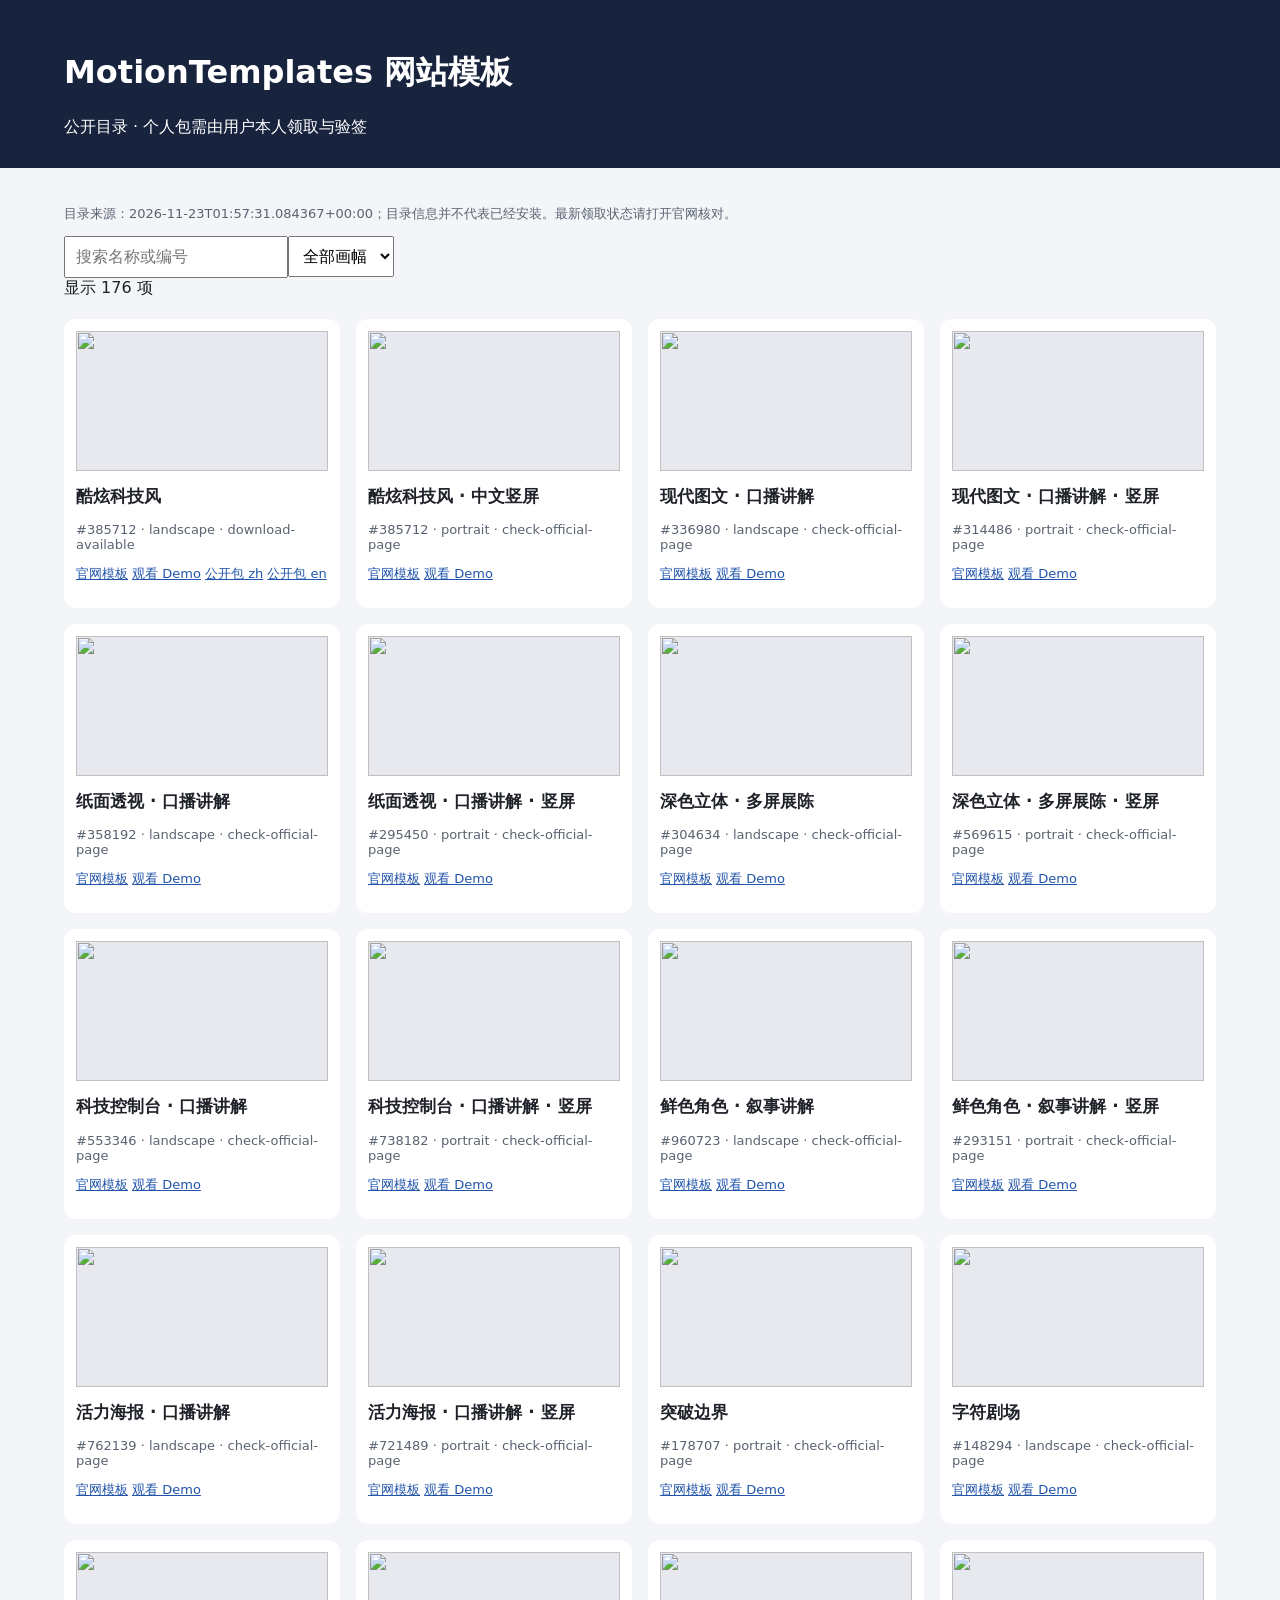
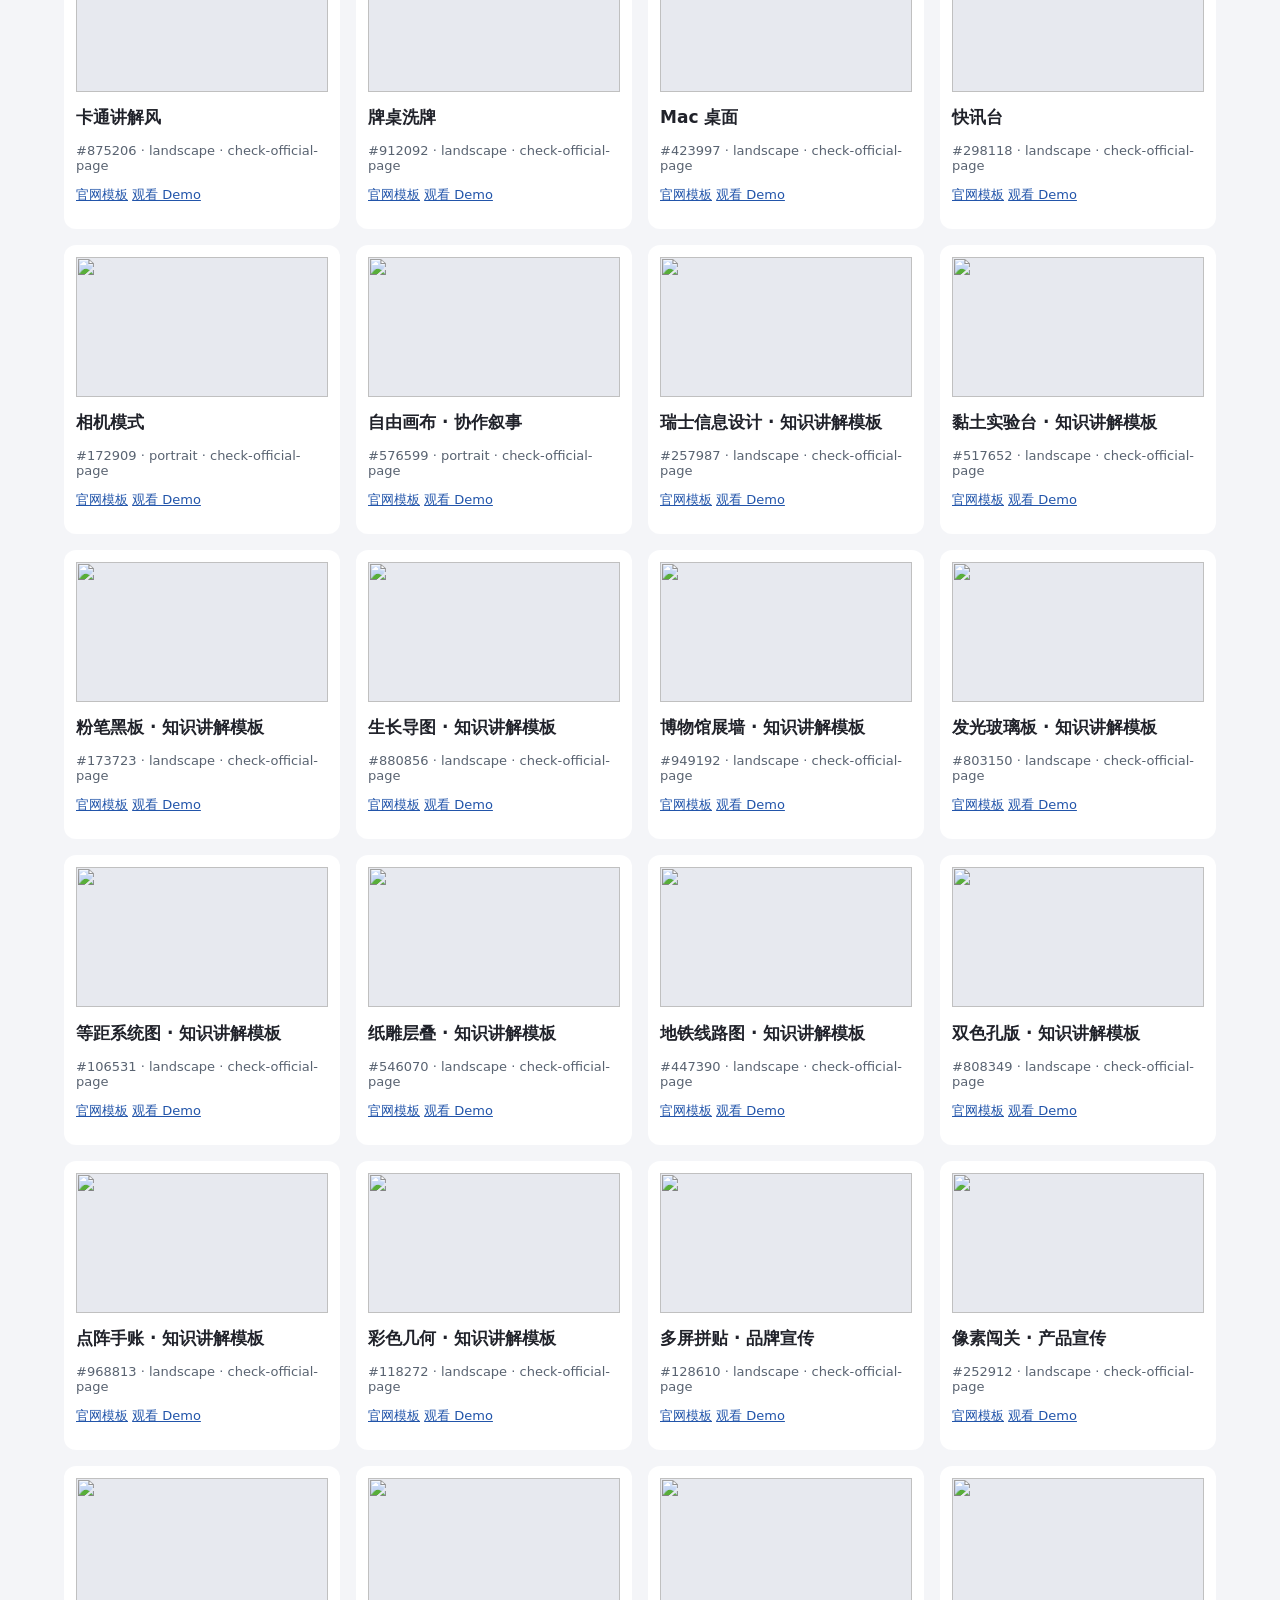
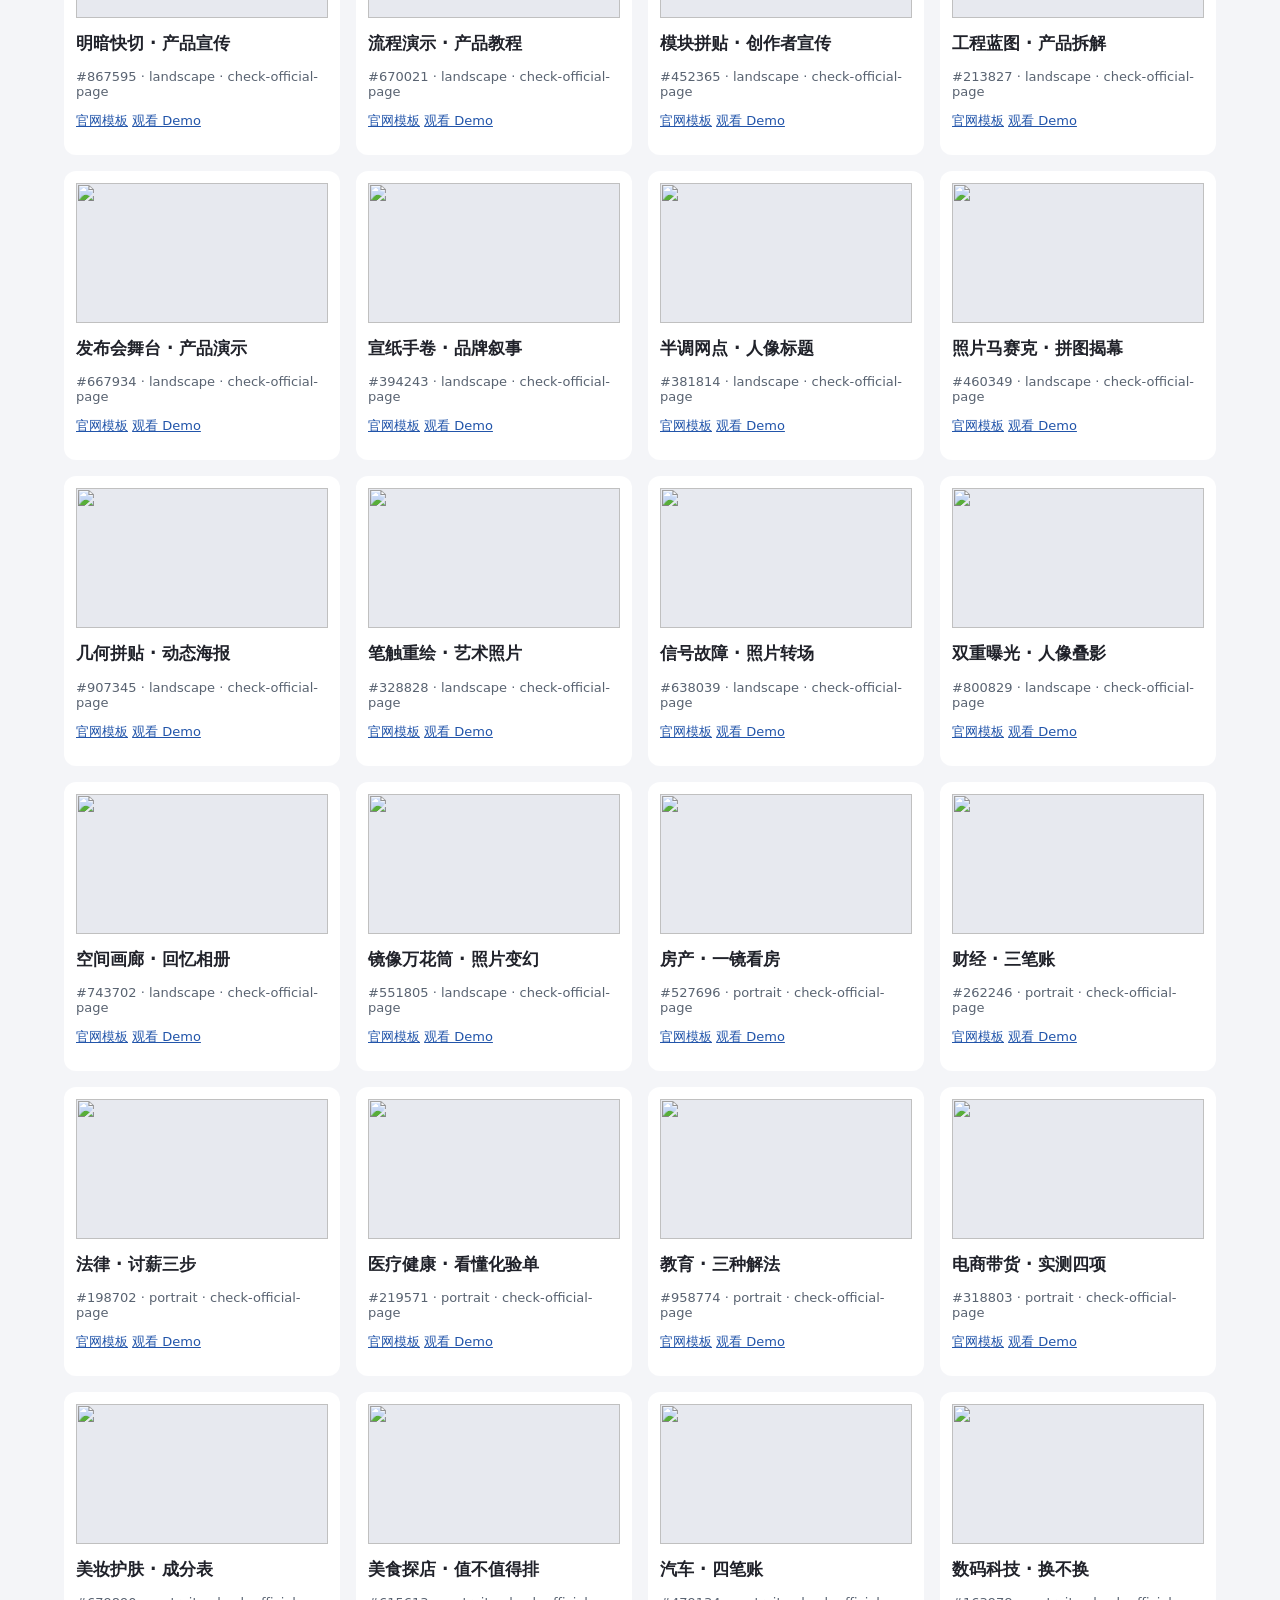
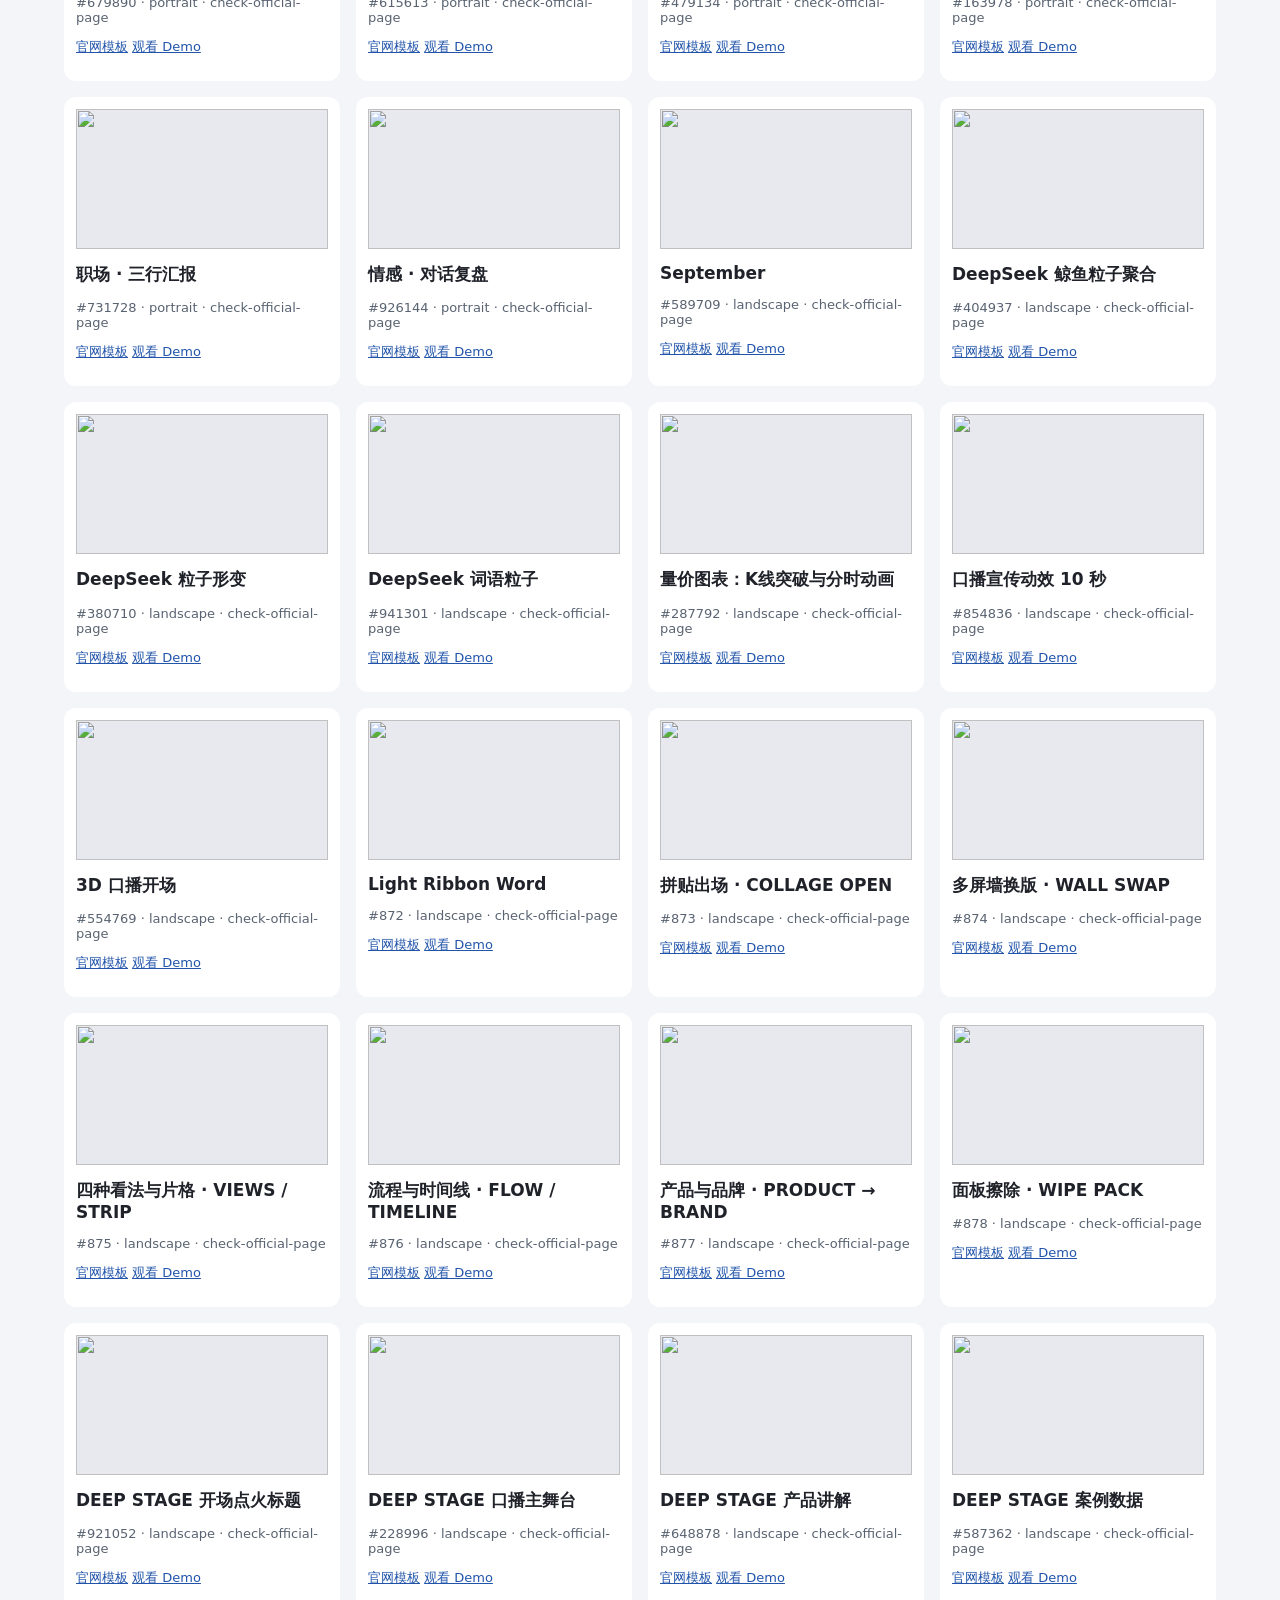
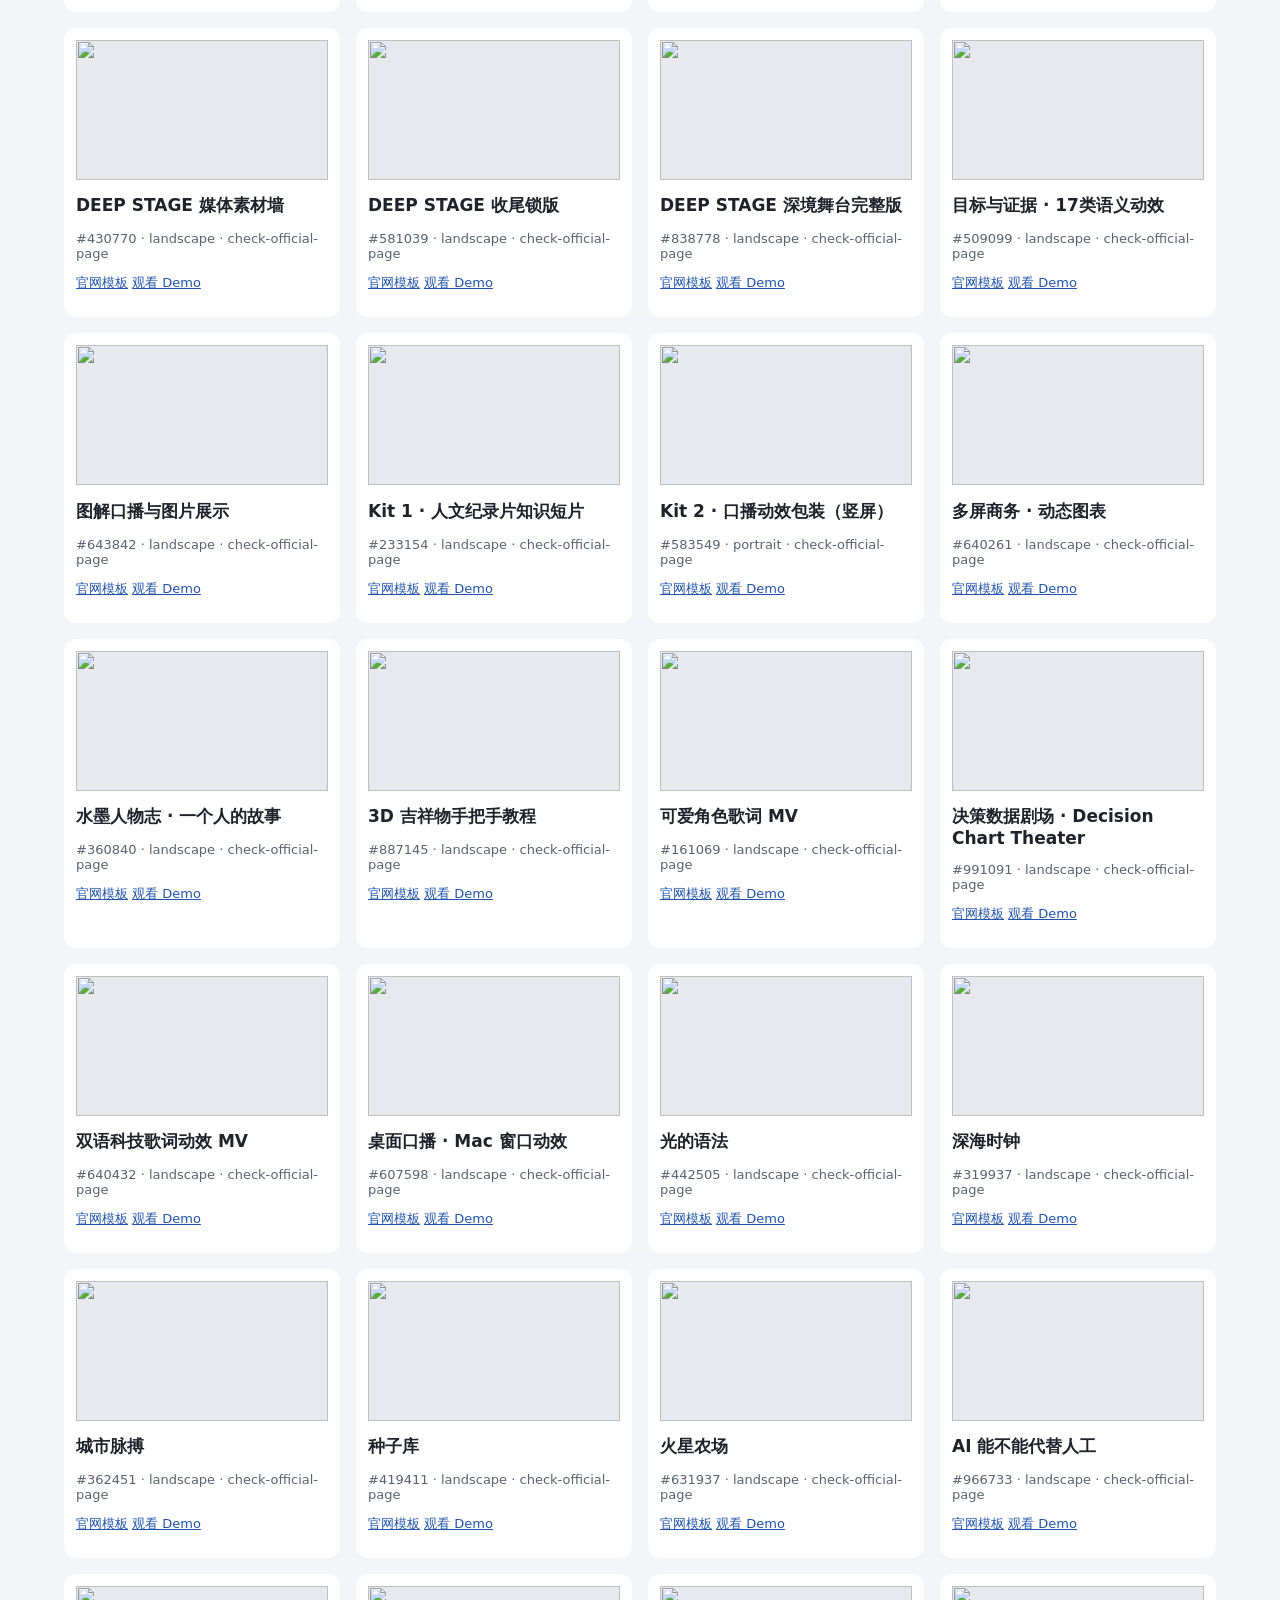
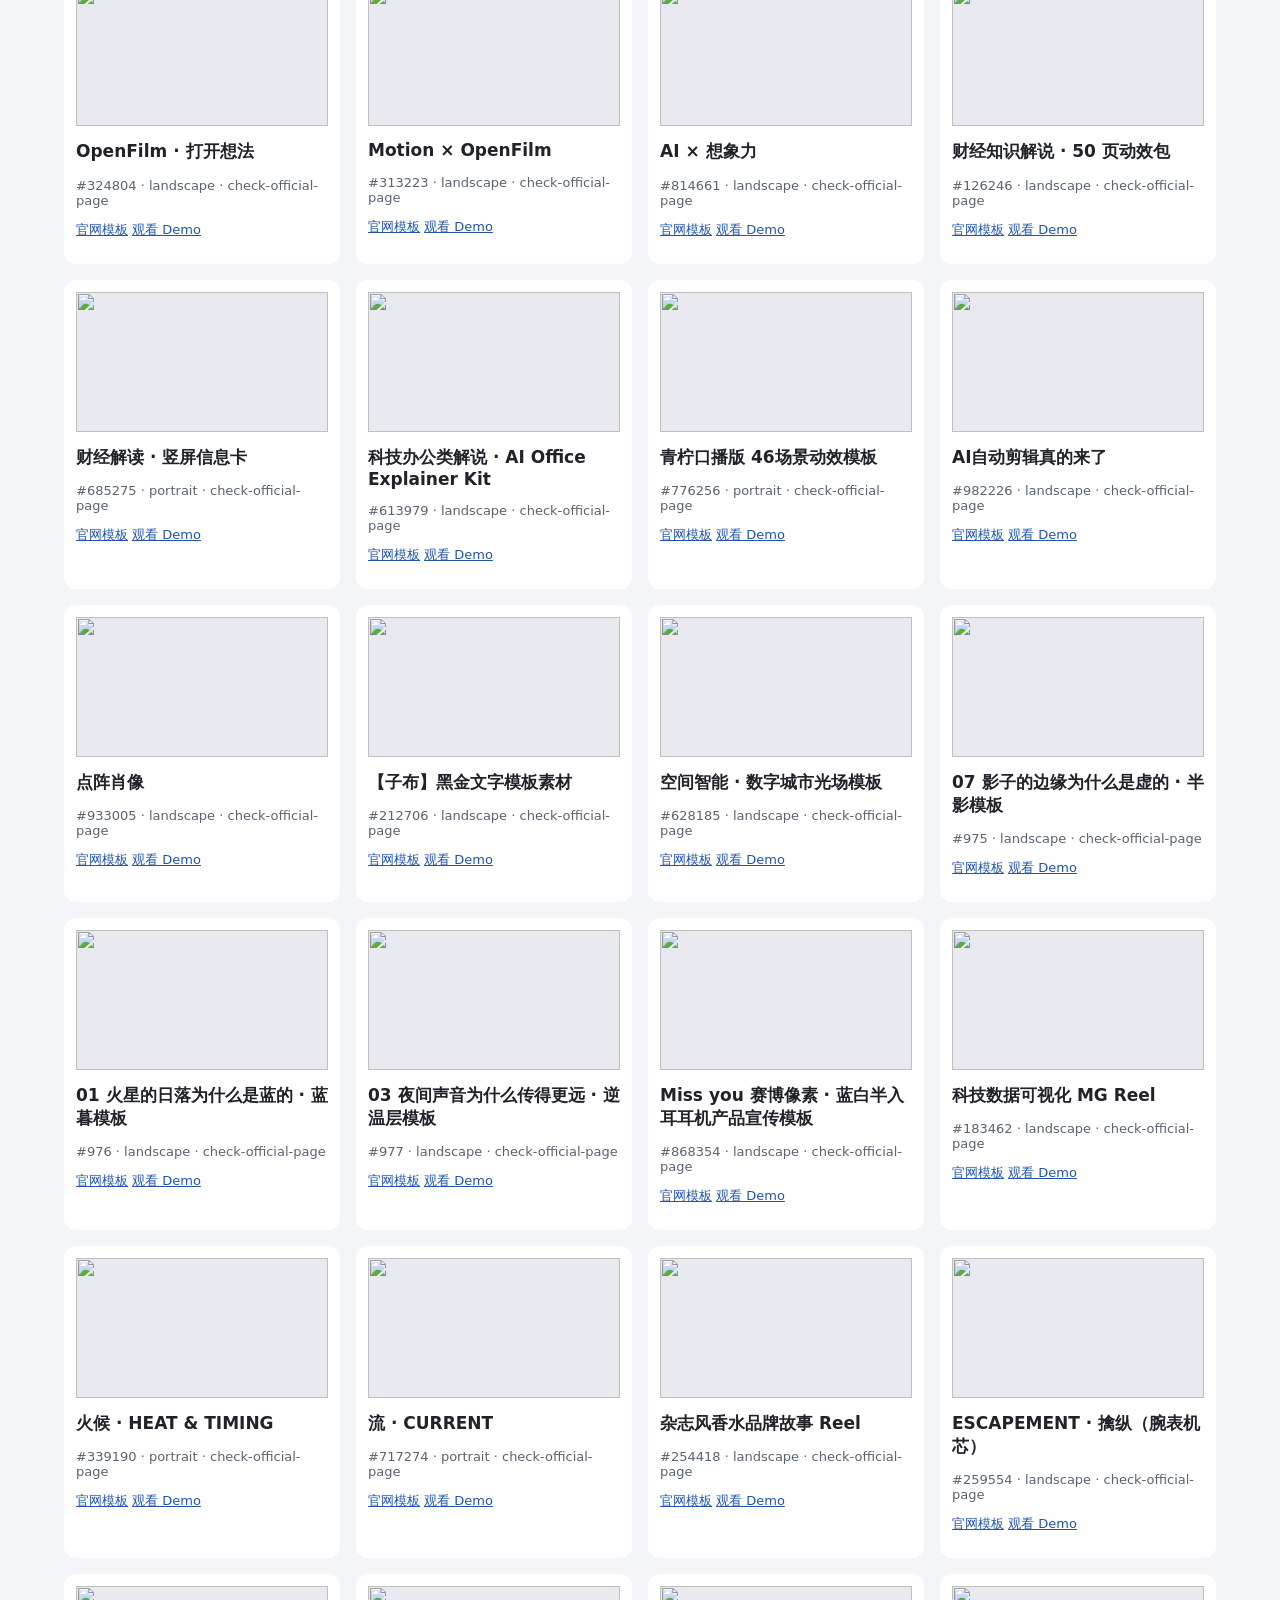
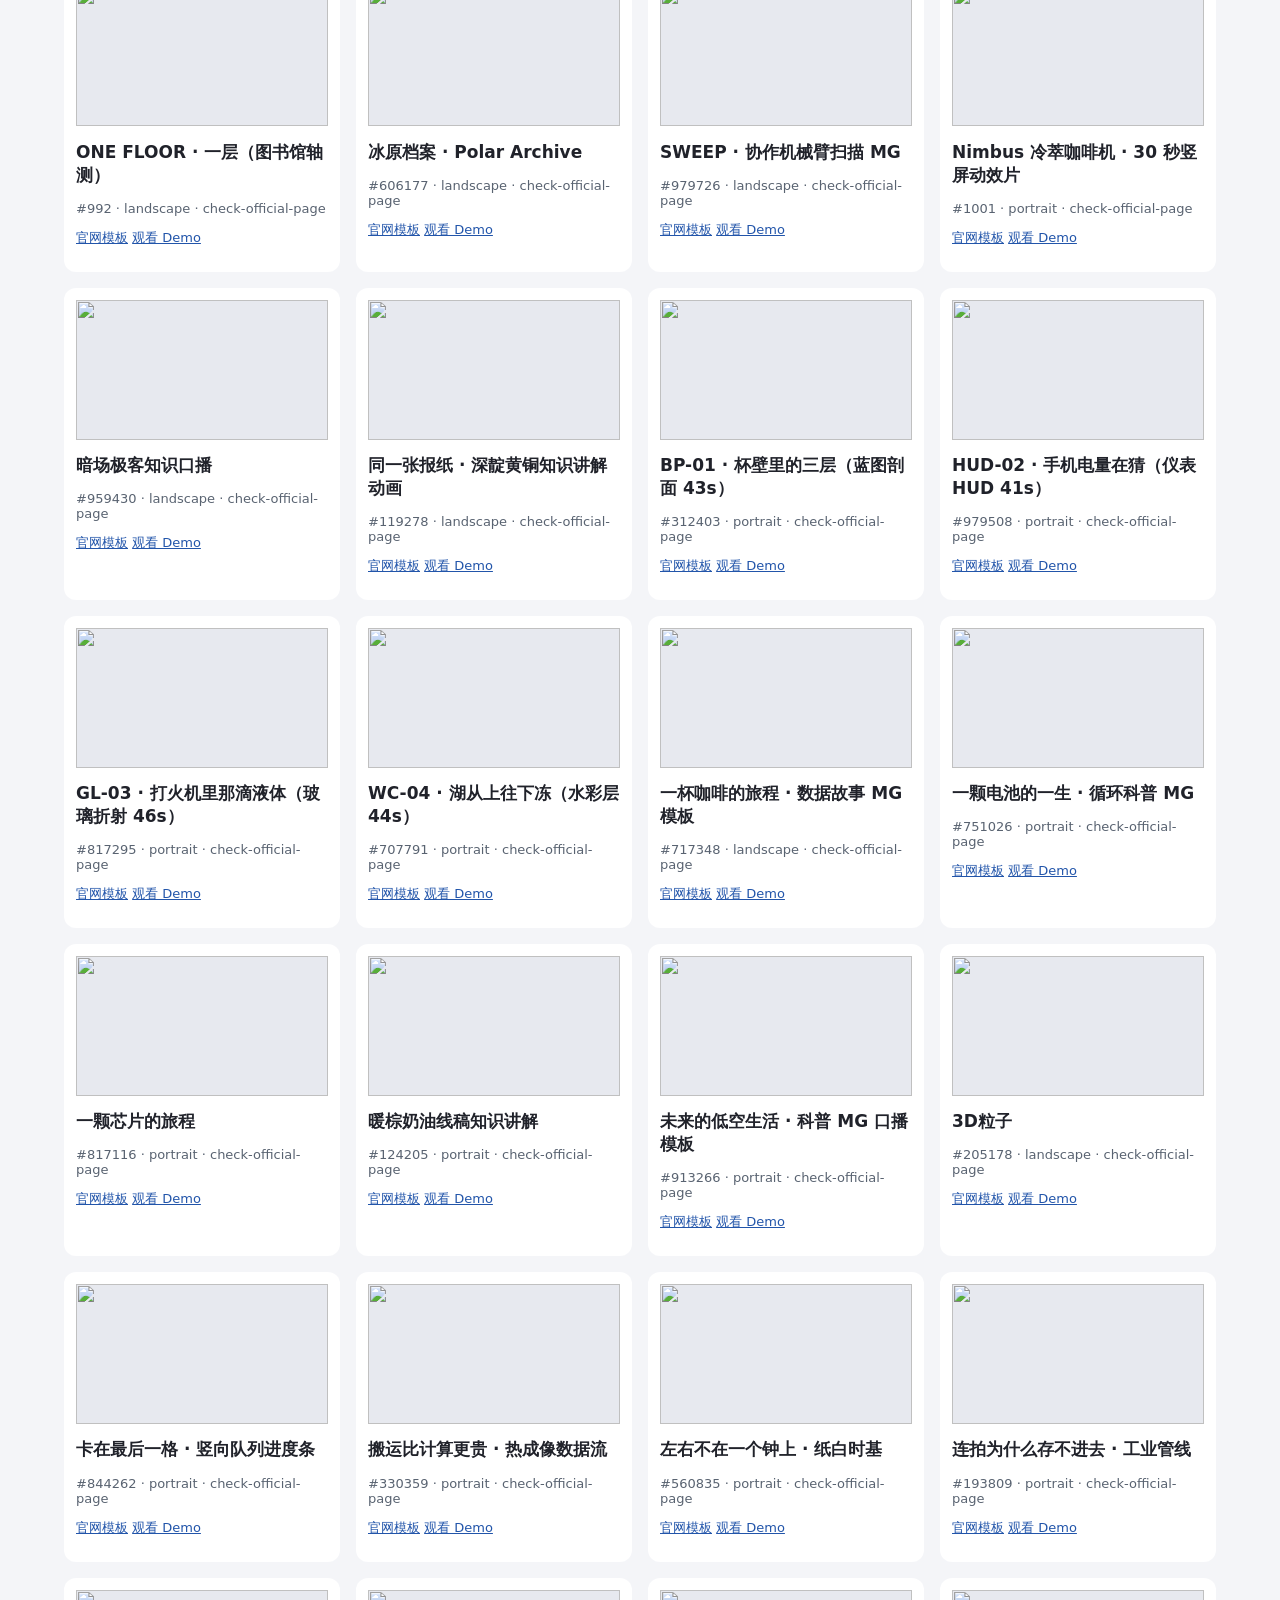
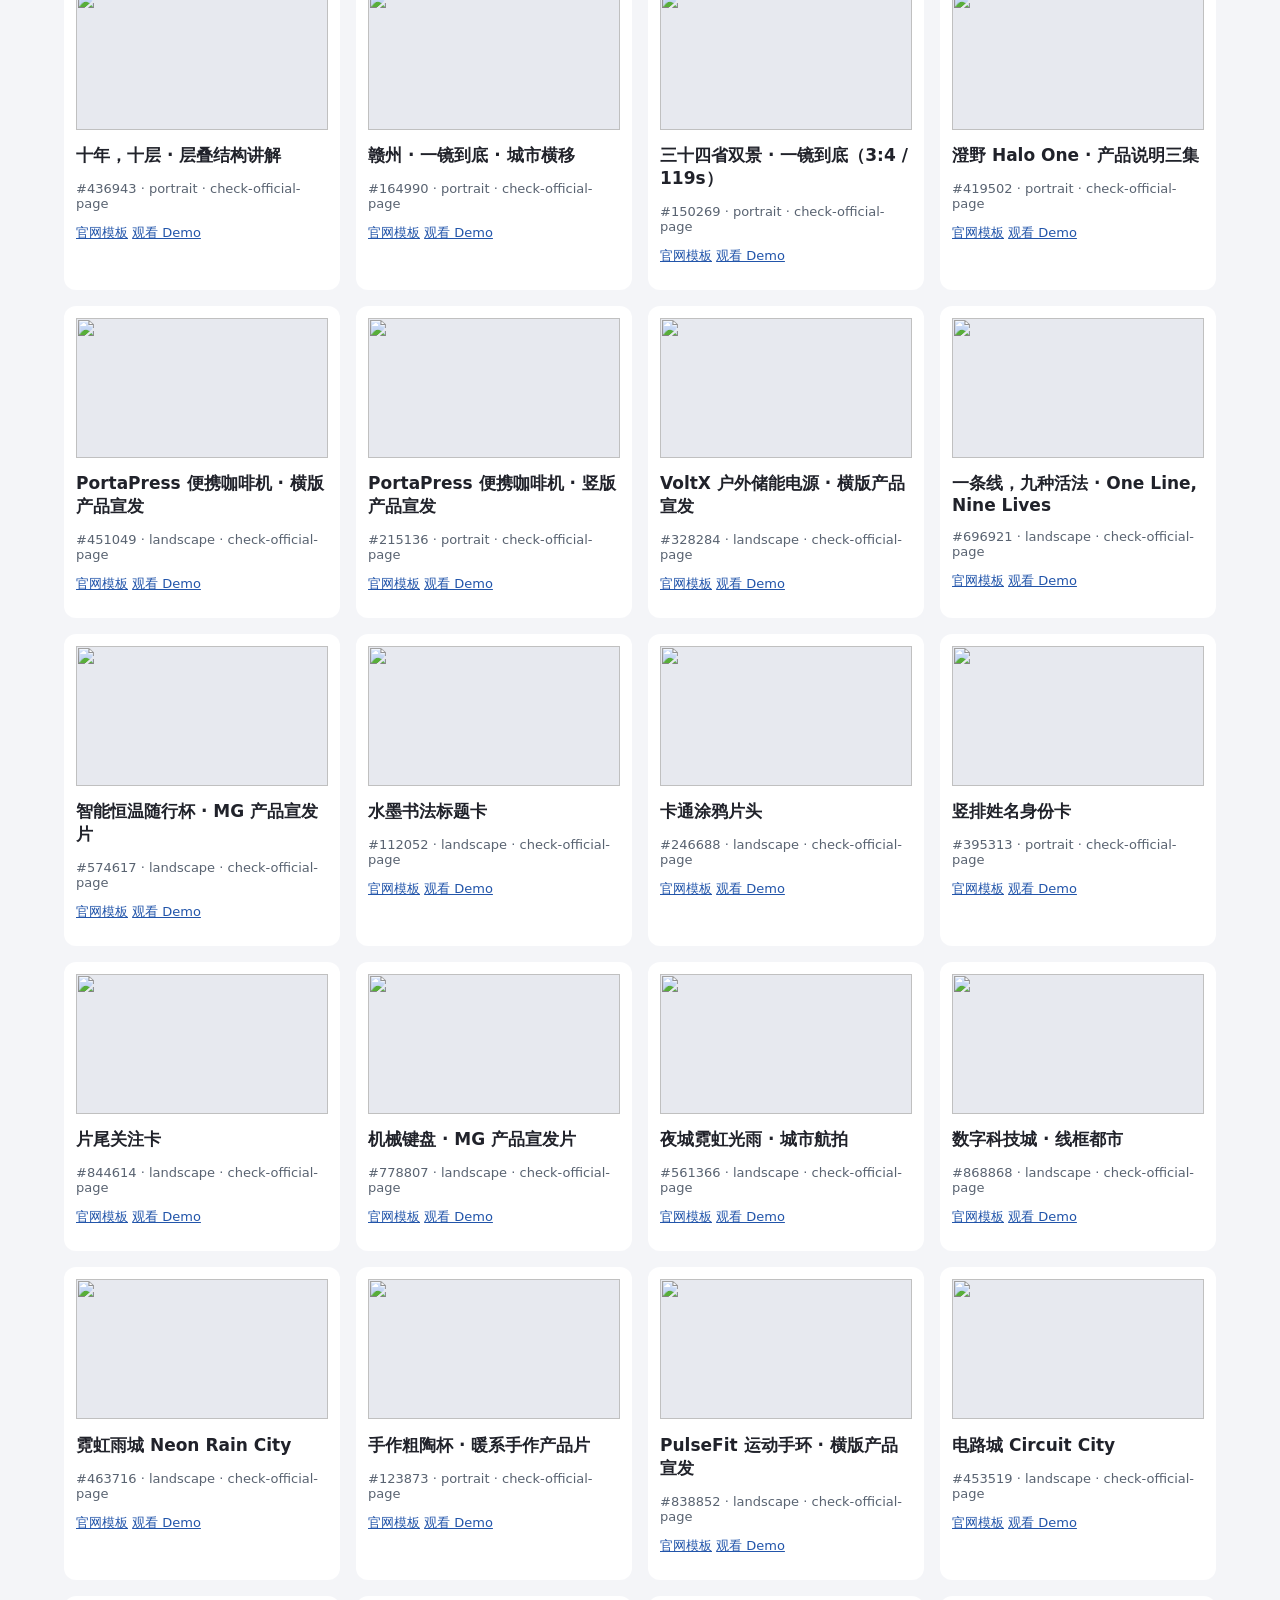
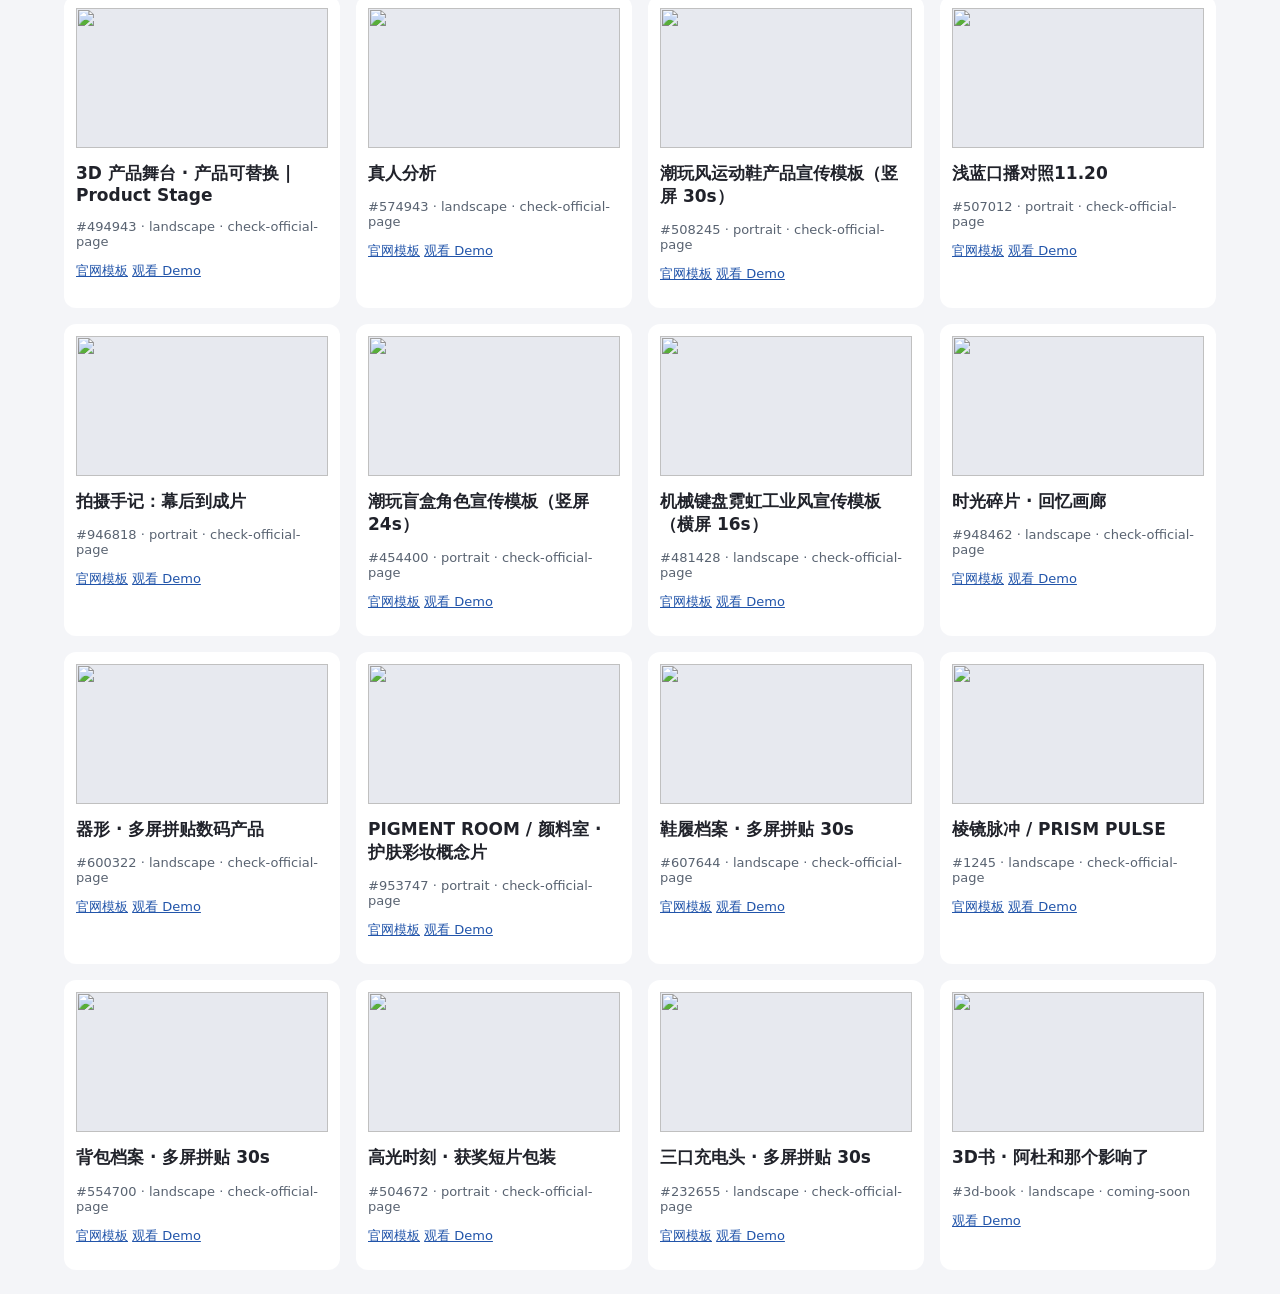
==== commit 58635118: "Refresh MotionTemplates catalog snapshot" ====
--- a/网站模板选型.html
+++ b/网站模板选型.html
@@ -1,4 +1,4 @@
-<!doctype html><html lang="zh-CN"><meta charset="utf-8"><title>MotionTemplates 完整选型</title><style>body{font:16px system-ui;background:#f4f5f8;color:#20222a;margin:0}header{padding:30px 5%;background:#18233d;color:white}main{padding:24px 5%}input,select{padding:10px;font-size:16px}#list{display:grid;grid-template-columns:repeat(auto-fill,minmax(240px,1fr));gap:16px;margin-top:20px}article{background:white;border-radius:12px;padding:12px}h2{font-size:17px}.thumb{height:140px;background:#e7e9ef;overflow:hidden}.thumb img{width:100%;height:100%;object-fit:contain}a{color:#2255aa}p{font-size:13px;color:#596371}</style><header><h1>MotionTemplates 网站模板</h1><div>公开目录 · 个人包需由用户本人领取与验签</div></header><main><p>目录来源：2026-11-16T02:03:40.773410+00:00；目录信息并不代表已经安装。最新领取状态请打开官网核对。</p><input id="q" placeholder="搜索名称或编号"><select id="layout"><option value="all">全部画幅</option><option value="portrait">竖屏</option><option value="landscape">横屏</option></select><div id="count"></div><div id="list"><article data-layout="landscape"><div class="thumb"><img loading="lazy" src="https://raw.githubusercontent.com/motiontemplates/385712/9dfbe7d7c6a6d4aa03f6f8e2f2285e631099faae/assets/preview.gif" alt=""></div><h2>酷炫科技风</h2><p>#385712 · landscape · download-available</p><p><a href="https://motiongit.com/@adunext/385712">官网模板</a> <a href="https://motiontemplates.github.io/385712/assets/demo.mp4">观看 Demo</a> <a href="https://motiontemplates.github.io/385712/downloads/kinetic-tech-zh.motion">公开包 zh</a> <a href="https://motiontemplates.github.io/385712/downloads/kinetic-tech-en.motion">公开包 en</a></p></article>
+<!doctype html><html lang="zh-CN"><meta charset="utf-8"><title>MotionTemplates 完整选型</title><style>body{font:16px system-ui;background:#f4f5f8;color:#20222a;margin:0}header{padding:30px 5%;background:#18233d;color:white}main{padding:24px 5%}input,select{padding:10px;font-size:16px}#list{display:grid;grid-template-columns:repeat(auto-fill,minmax(240px,1fr));gap:16px;margin-top:20px}article{background:white;border-radius:12px;padding:12px}h2{font-size:17px}.thumb{height:140px;background:#e7e9ef;overflow:hidden}.thumb img{width:100%;height:100%;object-fit:contain}a{color:#2255aa}p{font-size:13px;color:#596371}</style><header><h1>MotionTemplates 网站模板</h1><div>公开目录 · 个人包需由用户本人领取与验签</div></header><main><p>目录来源：2026-11-23T01:57:31.084367+00:00；目录信息并不代表已经安装。最新领取状态请打开官网核对。</p><input id="q" placeholder="搜索名称或编号"><select id="layout"><option value="all">全部画幅</option><option value="portrait">竖屏</option><option value="landscape">横屏</option></select><div id="count"></div><div id="list"><article data-layout="landscape"><div class="thumb"><img loading="lazy" src="https://raw.githubusercontent.com/motiontemplates/385712/9dfbe7d7c6a6d4aa03f6f8e2f2285e631099faae/assets/preview.gif" alt=""></div><h2>酷炫科技风</h2><p>#385712 · landscape · download-available</p><p><a href="https://motiongit.com/@adunext/385712">官网模板</a> <a href="https://motiontemplates.github.io/385712/assets/demo.mp4">观看 Demo</a> <a href="https://motiontemplates.github.io/385712/downloads/kinetic-tech-zh.motion">公开包 zh</a> <a href="https://motiontemplates.github.io/385712/downloads/kinetic-tech-en.motion">公开包 en</a></p></article>
 <article data-layout="portrait"><div class="thumb"><img loading="lazy" src="https://motiongit.com/media/covers/626/0.2.9-open-beta-zh-b81b4798ad6a.jpg" alt=""></div><h2>酷炫科技风 · 中文竖屏</h2><p>#385712 · portrait · check-official-page</p><p><a href="https://motiongit.com/@adunext/385712">官网模板</a> <a href="https://media.openaicut.com/previews/626/0.2.9-open-beta-zh-11eae4868d37.mp4">观看 Demo</a></p></article>
 <article data-layout="landscape"><div class="thumb"><img loading="lazy" src="https://media.openaicut.com/covers/605/draft-zh-7942d81ce917.jpg" alt=""></div><h2>现代图文 · 口播讲解</h2><p>#336980 · landscape · check-official-page</p><p><a href="https://motiongit.com/@adunext/template-01-integrated">官网模板</a> <a href="https://media.openaicut.com/previews/605/draft-zh-99e0d21cfdd9.mp4">观看 Demo</a></p></article>
 <article data-layout="portrait"><div class="thumb"><img loading="lazy" src="https://media.openaicut.com/covers/606/draft-zh-ceb203a3fa61.jpg" alt=""></div><h2>现代图文 · 口播讲解 · 竖屏</h2><p>#314486 · portrait · check-official-page</p><p><a href="https://motiongit.com/@adunext/template-01-integrated-portrait">官网模板</a> <a href="https://media.openaicut.com/previews/606/draft-zh-9086d86d6129.mp4">观看 Demo</a></p></article>
@@ -19,6 +19,7 @@
 <article data-layout="landscape"><div class="thumb"><img loading="lazy" src="https://media.openaicut.com/covers/talking-head/mac-desktop-cover-b2075567be55d0c0.jpg" alt=""></div><h2>Mac 桌面</h2><p>#423997 · landscape · check-official-page</p><p><a href="https://motiongit.com/@adunext/mac-desktop">官网模板</a> <a href="https://media.openaicut.com/previews/talking-head/mac-desktop-demo-f843c471eb4dc00a.mp4">观看 Demo</a></p></article>
 <article data-layout="landscape"><div class="thumb"><img loading="lazy" src="https://media.openaicut.com/covers/talking-head/news-desk-cover-e04ce33e1294aea0.jpg" alt=""></div><h2>快讯台</h2><p>#298118 · landscape · check-official-page</p><p><a href="https://motiongit.com/@adunext/news-desk">官网模板</a> <a href="https://media.openaicut.com/previews/talking-head/news-desk-demo-1141916cd7753939.mp4">观看 Demo</a></p></article>
 <article data-layout="portrait"><div class="thumb"><img loading="lazy" src="https://media.openaicut.com/covers/talking-head/camera-mode-cover-1b42255a05c7e805.jpg" alt=""></div><h2>相机模式</h2><p>#172909 · portrait · check-official-page</p><p><a href="https://motiongit.com/@adunext/camera-mode">官网模板</a> <a href="https://media.openaicut.com/previews/talking-head/camera-mode-demo-0900ee3ada1b0189.mp4">观看 Demo</a></p></article>
+<article data-layout="portrait"><div class="thumb"><img loading="lazy" src="https://media.openaicut.com/covers/996/0.2.0-alpha.5-zh-9dee7ed216b5.jpg" alt=""></div><h2>自由画布 · 协作叙事</h2><p>#576599 · portrait · check-official-page</p><p><a href="https://motiongit.com/@adunext/creator-canvas">官网模板</a> <a href="https://media.openaicut.com/previews/996/draft-zh-2b5d7fe19f2f.mp4">观看 Demo</a></p></article>
 <article data-layout="landscape"><div class="thumb"><img loading="lazy" src="https://media.openaicut.com/covers/900/2.5.3-zh-a83d8415095a.jpg" alt=""></div><h2>瑞士信息设计 · 知识讲解模板</h2><p>#257987 · landscape · check-official-page</p><p><a href="https://motiongit.com/@adunext/knowledge-explainer-swiss">官网模板</a> <a href="https://media.openaicut.com/previews/900/2.5.3-zh-5df29820b59b.mp4">观看 Demo</a></p></article>
 <article data-layout="landscape"><div class="thumb"><img loading="lazy" src="https://media.openaicut.com/covers/901/2.5.3-zh-2a04b4956c40.jpg" alt=""></div><h2>黏土实验台 · 知识讲解模板</h2><p>#517652 · landscape · check-official-page</p><p><a href="https://motiongit.com/@adunext/knowledge-explainer-clay">官网模板</a> <a href="https://media.openaicut.com/previews/901/2.5.3-zh-8f8876c01431.mp4">观看 Demo</a></p></article>
 <article data-layout="landscape"><div class="thumb"><img loading="lazy" src="https://media.openaicut.com/covers/902/2.5.3-zh-382331a3ae0a.jpg" alt=""></div><h2>粉笔黑板 · 知识讲解模板</h2><p>#173723 · landscape · check-official-page</p><p><a href="https://motiongit.com/@adunext/knowledge-explainer-chalkboard">官网模板</a> <a href="https://media.openaicut.com/previews/902/2.5.3-zh-3d0943b9524d.mp4">观看 Demo</a></p></article>
@@ -47,6 +48,19 @@
 <article data-layout="landscape"><div class="thumb"><img loading="lazy" src="https://media.openaicut.com/covers/620/draft-zh-d8cadbd1b296.jpg" alt=""></div><h2>双重曝光 · 人像叠影</h2><p>#800829 · landscape · check-official-page</p><p><a href="https://motiongit.com/@prism-studio/visual-art-f-double">官网模板</a> <a href="https://media.openaicut.com/previews/620/draft-zh-eb40eb882b43.mp4">观看 Demo</a></p></article>
 <article data-layout="landscape"><div class="thumb"><img loading="lazy" src="https://media.openaicut.com/covers/621/draft-zh-78b8670e7b7d.jpg" alt=""></div><h2>空间画廊 · 回忆相册</h2><p>#743702 · landscape · check-official-page</p><p><a href="https://motiongit.com/@prism-studio/visual-art-g-gallery">官网模板</a> <a href="https://media.openaicut.com/previews/621/draft-zh-13dffcc71ff3.mp4">观看 Demo</a></p></article>
 <article data-layout="landscape"><div class="thumb"><img loading="lazy" src="https://media.openaicut.com/covers/622/draft-zh-f09b29170a66.jpg" alt=""></div><h2>镜像万花筒 · 照片变幻</h2><p>#551805 · landscape · check-official-page</p><p><a href="https://motiongit.com/@prism-studio/visual-art-h-kaleido">官网模板</a> <a href="https://media.openaicut.com/previews/622/draft-zh-3a7bf4639a39.mp4">观看 Demo</a></p></article>
+<article data-layout="portrait"><div class="thumb"><img loading="lazy" src="https://media.openaicut.com/covers/industry-v7/01m_house-cover-f5d1f920b85d5f8d.jpg" alt=""></div><h2>房产 · 一镜看房</h2><p>#527696 · portrait · check-official-page</p><p><a href="https://motiongit.com/@adunext/industry-house-one-take">官网模板</a> <a href="https://media.openaicut.com/previews/industry-v7/01m_house-demo-4f74cf3b94f742ca.mp4">观看 Demo</a></p></article>
+<article data-layout="portrait"><div class="thumb"><img loading="lazy" src="https://media.openaicut.com/covers/industry-v7/02m_finance-cover-2e70aa6e9246ced0.jpg" alt=""></div><h2>财经 · 三笔账</h2><p>#262246 · portrait · check-official-page</p><p><a href="https://motiongit.com/@adunext/industry-finance-three-ledgers">官网模板</a> <a href="https://media.openaicut.com/previews/industry-v7/02m_finance-demo-ef26c7e5bb85c420.mp4">观看 Demo</a></p></article>
+<article data-layout="portrait"><div class="thumb"><img loading="lazy" src="https://media.openaicut.com/covers/industry-v7/03m_law-cover-1f40ac422fae1de8.jpg" alt=""></div><h2>法律 · 讨薪三步</h2><p>#198702 · portrait · check-official-page</p><p><a href="https://motiongit.com/@adunext/industry-law-wage-claim">官网模板</a> <a href="https://media.openaicut.com/previews/industry-v7/03m_law-demo-1700935c6a63e90b.mp4">观看 Demo</a></p></article>
+<article data-layout="portrait"><div class="thumb"><img loading="lazy" src="https://media.openaicut.com/covers/industry-v7/04m_health-cover-bc05b335642eac54.jpg" alt=""></div><h2>医疗健康 · 看懂化验单</h2><p>#219571 · portrait · check-official-page</p><p><a href="https://motiongit.com/@adunext/industry-health-lab-report">官网模板</a> <a href="https://media.openaicut.com/previews/industry-v7/04m_health-demo-8b584aca37a6b2cf.mp4">观看 Demo</a></p></article>
+<article data-layout="portrait"><div class="thumb"><img loading="lazy" src="https://media.openaicut.com/covers/industry-v7/05m_edu-cover-781475610ce36c93.jpg" alt=""></div><h2>教育 · 三种解法</h2><p>#958774 · portrait · check-official-page</p><p><a href="https://motiongit.com/@adunext/industry-education-three-solutions">官网模板</a> <a href="https://media.openaicut.com/previews/industry-v7/05m_edu-demo-9cdf56c7553afde3.mp4">观看 Demo</a></p></article>
+<article data-layout="portrait"><div class="thumb"><img loading="lazy" src="https://media.openaicut.com/covers/industry-v7/06m_shop-cover-d677d31df87fdad5.jpg" alt=""></div><h2>电商带货 · 实测四项</h2><p>#318803 · portrait · check-official-page</p><p><a href="https://motiongit.com/@adunext/industry-shopping-four-tests">官网模板</a> <a href="https://media.openaicut.com/previews/industry-v7/06m_shop-demo-720dbe6eb802f498.mp4">观看 Demo</a></p></article>
+<article data-layout="portrait"><div class="thumb"><img loading="lazy" src="https://media.openaicut.com/covers/industry-v7/07m_beauty-cover-08188ef109e5f16d.jpg" alt=""></div><h2>美妆护肤 · 成分表</h2><p>#679890 · portrait · check-official-page</p><p><a href="https://motiongit.com/@adunext/industry-beauty-ingredient-label">官网模板</a> <a href="https://media.openaicut.com/previews/industry-v7/07m_beauty-demo-c648791dc9fbea97.mp4">观看 Demo</a></p></article>
+<article data-layout="portrait"><div class="thumb"><img loading="lazy" src="https://media.openaicut.com/covers/industry-v7/08m_food-cover-bf2779dc7ef5b267.jpg" alt=""></div><h2>美食探店 · 值不值得排</h2><p>#615613 · portrait · check-official-page</p><p><a href="https://motiongit.com/@adunext/industry-food-worth-the-wait">官网模板</a> <a href="https://media.openaicut.com/previews/industry-v7/08m_food-demo-ee6b62330cc0c559.mp4">观看 Demo</a></p></article>
+<article data-layout="portrait"><div class="thumb"><img loading="lazy" src="https://media.openaicut.com/covers/industry-v7/09m_car-cover-d41c2279427dfdab.jpg" alt=""></div><h2>汽车 · 四笔账</h2><p>#479134 · portrait · check-official-page</p><p><a href="https://motiongit.com/@adunext/industry-cars-ownership-costs">官网模板</a> <a href="https://media.openaicut.com/previews/industry-v7/09m_car-demo-c26fd0966dd10ea9.mp4">观看 Demo</a></p></article>
+<article data-layout="portrait"><div class="thumb"><img loading="lazy" src="https://media.openaicut.com/covers/industry-v7/10m_tech-cover-fe8f7a4f885ebaed.jpg" alt=""></div><h2>数码科技 · 换不换</h2><p>#163978 · portrait · check-official-page</p><p><a href="https://motiongit.com/@adunext/industry-tech-upgrade-or-keep">官网模板</a> <a href="https://media.openaicut.com/previews/industry-v7/10m_tech-demo-1af9cf28b0feff78.mp4">观看 Demo</a></p></article>
+<article data-layout="portrait"><div class="thumb"><img loading="lazy" src="https://media.openaicut.com/covers/industry-v7/11m_work-cover-4c31a66daf1f29d1.jpg" alt=""></div><h2>职场 · 三行汇报</h2><p>#731728 · portrait · check-official-page</p><p><a href="https://motiongit.com/@adunext/industry-work-three-line-report">官网模板</a> <a href="https://media.openaicut.com/previews/industry-v7/11m_work-demo-b8ee1e5c0ef39a36.mp4">观看 Demo</a></p></article>
+<article data-layout="portrait"><div class="thumb"><img loading="lazy" src="https://media.openaicut.com/covers/industry-v7/12m_love-cover-bc04a5a474970c74.jpg" alt=""></div><h2>情感 · 对话复盘</h2><p>#926144 · portrait · check-official-page</p><p><a href="https://motiongit.com/@adunext/industry-relationships-conversation-review">官网模板</a> <a href="https://media.openaicut.com/previews/industry-v7/12m_love-demo-34d2434898ca0e2f.mp4">观看 Demo</a></p></article>
+<article data-layout="landscape"><div class="thumb"><img loading="lazy" src="https://media.openaicut.com/covers/986/2.2.7-f1b50c63e405.jpg" alt=""></div><h2>September</h2><p>#589709 · landscape · check-official-page</p><p><a href="https://motiongit.com/@adunext/september">官网模板</a> <a href="https://media.openaicut.com/previews/986/2.2.7-2336388ec1aa.mp4">观看 Demo</a></p></article>
 <article data-layout="landscape"><div class="thumb"><img loading="lazy" src="https://media.openaicut.com/covers/628/1.1.0-a864a56cec62.jpg" alt=""></div><h2>DeepSeek 鲸鱼粒子聚合</h2><p>#404937 · landscape · check-official-page</p><p><a href="https://motiongit.com/@thepandaq/deepseek-whale-assemble">官网模板</a> <a href="https://media.openaicut.com/previews/628/1.1.0-e0d9c9e4a5b8.mp4">观看 Demo</a></p></article>
 <article data-layout="landscape"><div class="thumb"><img loading="lazy" src="https://media.openaicut.com/covers/629/1.1.0-72cc2b4731d0.jpg" alt=""></div><h2>DeepSeek 粒子形变</h2><p>#380710 · landscape · check-official-page</p><p><a href="https://motiongit.com/@thepandaq/deepseek-form-morph">官网模板</a> <a href="https://media.openaicut.com/previews/629/1.1.0-0892fa4bf82d.mp4">观看 Demo</a></p></article>
 <article data-layout="landscape"><div class="thumb"><img loading="lazy" src="https://media.openaicut.com/covers/630/1.1.0-7cf1d6e6ddc9.jpg" alt=""></div><h2>DeepSeek 词语粒子</h2><p>#941301 · landscape · check-official-page</p><p><a href="https://motiongit.com/@thepandaq/deepseek-word-morph">官网模板</a> <a href="https://media.openaicut.com/previews/630/1.1.0-7b16186bd6b2.mp4">观看 Demo</a></p></article>
@@ -92,23 +106,71 @@
 <article data-layout="landscape"><div class="thumb"><img loading="lazy" src="https://media.openaicut.com/covers/957/0.3.0-zh-3483d60a8887.jpg" alt=""></div><h2>科技办公类解说 · AI Office Explainer Kit</h2><p>#613979 · landscape · check-official-page</p><p><a href="https://motiongit.com/@erictan88315/ai-office-kit">官网模板</a> <a href="https://media.openaicut.com/previews/957/0.3.0-zh-3d67627220b5.mp4">观看 Demo</a></p></article>
 <article data-layout="portrait"><div class="thumb"><img loading="lazy" src="https://media.openaicut.com/covers/964/1.0.0-cf0af3e1323b.jpg" alt=""></div><h2>青柠口播版 46场景动效模板</h2><p>#776256 · portrait · check-official-page</p><p><a href="https://motiongit.com/@erictan88315/green-ecosystem-presenter">官网模板</a> <a href="https://media.openaicut.com/previews/964/1.0.0-zh-dbeed979c143.mp4">观看 Demo</a></p></article>
 <article data-layout="landscape"><div class="thumb"><img loading="lazy" src="https://media.openaicut.com/covers/966/1.0.0-zh-ad13e3c51d1f.jpg" alt=""></div><h2>AI自动剪辑真的来了</h2><p>#982226 · landscape · check-official-page</p><p><a href="https://motiongit.com/@chenjunfeng5208/ai-auto-edit-mg">官网模板</a> <a href="https://media.openaicut.com/previews/966/1.0.0-zh-1b0079fe50d2.mp4">观看 Demo</a></p></article>
-<article data-layout="landscape"><div class="thumb"><img loading="lazy" src="https://media.openaicut.com/covers/968/1.0.0-de1b30ca39ed.jpg" alt=""></div><h2>点阵肖像 v1</h2><p>#933005 · landscape · check-official-page</p><p><a href="https://motiongit.com/@fangcs/dotmatrix-portrait-v1">官网模板</a> <a href="https://media.openaicut.com/previews/968/1.0.0-a409f53e4cae.mp4">观看 Demo</a></p></article>
+<article data-layout="landscape"><div class="thumb"><img loading="lazy" src="https://media.openaicut.com/covers/968/1.0.0-de1b30ca39ed.jpg" alt=""></div><h2>点阵肖像</h2><p>#933005 · landscape · check-official-page</p><p><a href="https://motiongit.com/@fangcs/dotmatrix-portrait-v1">官网模板</a> <a href="https://media.openaicut.com/previews/968/1.0.0-a409f53e4cae.mp4">观看 Demo</a></p></article>
 <article data-layout="landscape"><div class="thumb"><img loading="lazy" src="https://media.openaicut.com/covers/971/1.0.0-zh-9a06704db548.jpg" alt=""></div><h2>【子布】黑金文字模板素材</h2><p>#212706 · landscape · check-official-page</p><p><a href="https://motiongit.com/@zibu/vibe-sucai1">官网模板</a> <a href="https://media.openaicut.com/previews/971/1.0.0-zh-38719b24de58.mp4">观看 Demo</a></p></article>
 <article data-layout="landscape"><div class="thumb"><img loading="lazy" src="https://media.openaicut.com/covers/974/1.0.0-zh-3b732ef91f6d.jpg" alt=""></div><h2>空间智能 · 数字城市光场模板</h2><p>#628185 · landscape · check-official-page</p><p><a href="https://motiongit.com/@nxxxxxx/science-spatial-field-motion">官网模板</a> <a href="https://media.openaicut.com/previews/974/1.0.0-zh-3a9b6ea7c10e.mp4">观看 Demo</a></p></article>
 <article data-layout="landscape"><div class="thumb"><img loading="lazy" src="https://media.openaicut.com/covers/975/1.0.0-zh-a3bb2e563659.jpg" alt=""></div><h2>07 影子的边缘为什么是虚的 · 半影模板</h2><p>#975 · landscape · check-official-page</p><p><a href="https://motiongit.com/@nxxxxxx/science-shadow-motion">官网模板</a> <a href="https://media.openaicut.com/previews/975/1.0.0-zh-9ff32ae0745b.mp4">观看 Demo</a></p></article>
 <article data-layout="landscape"><div class="thumb"><img loading="lazy" src="https://media.openaicut.com/covers/976/1.0.0-zh-1444772c509d.jpg" alt=""></div><h2>01 火星的日落为什么是蓝的 · 蓝暮模板</h2><p>#976 · landscape · check-official-page</p><p><a href="https://motiongit.com/@nxxxxxx/science-mars-sunset-motion">官网模板</a> <a href="https://media.openaicut.com/previews/976/1.0.0-zh-64c361226266.mp4">观看 Demo</a></p></article>
 <article data-layout="landscape"><div class="thumb"><img loading="lazy" src="https://media.openaicut.com/covers/977/1.0.0-zh-cff00659a56b.jpg" alt=""></div><h2>03 夜间声音为什么传得更远 · 逆温层模板</h2><p>#977 · landscape · check-official-page</p><p><a href="https://motiongit.com/@nxxxxxx/science-night-sound-motion">官网模板</a> <a href="https://media.openaicut.com/previews/977/1.0.0-zh-1be1cd5a2b61.mp4">观看 Demo</a></p></article>
 <article data-layout="landscape"><div class="thumb"><img loading="lazy" src="https://media.openaicut.com/covers/978/1.0.0-en-fbecfa61532b.jpg" alt=""></div><h2>Miss you 赛博像素 · 蓝白半入耳耳机产品宣传模板</h2><p>#868354 · landscape · check-official-page</p><p><a href="https://motiongit.com/@nxxxxxx/missyou-cyber-pixel">官网模板</a> <a href="https://media.openaicut.com/previews/978/1.0.0-en-f99d9bc0f1ad.mp4">观看 Demo</a></p></article>
-<article data-layout="landscape"><div class="thumb"><img loading="lazy" src="https://motiontemplates.github.io/all/assets/batch-two-3d-book.jpg" alt=""></div><h2>3D书 · 阿杜和那个影响了</h2><p>#3d-book · landscape · coming-soon</p><p><a href="https://github.com/motiontemplates/all/releases/download/demo-batch-two-2026-10-21/3d-book-demo-6dc0bd1a0e5bc9e8.mp4">观看 Demo</a></p></article>
-<article data-layout="portrait"><div class="thumb"><img loading="lazy" src="https://motiongit.com/media/covers/industry-v7/01m_house-cover-f5d1f920b85d5f8d.jpg" alt=""></div><h2>房产 · 一镜看房</h2><p>#prelaunch-943 · portrait · prelaunch</p><p><a href="https://motiongit.com/@adunext/industry-house-one-take">官网模板</a> <a href="https://media.openaicut.com/previews/industry-v7/01m_house-demo-4f74cf3b94f742ca.mp4">观看 Demo</a></p></article>
-<article data-layout="portrait"><div class="thumb"><img loading="lazy" src="https://motiongit.com/media/covers/industry-v7/02m_finance-cover-2e70aa6e9246ced0.jpg" alt=""></div><h2>财经 · 三笔账</h2><p>#prelaunch-944 · portrait · prelaunch</p><p><a href="https://motiongit.com/@adunext/industry-finance-three-ledgers">官网模板</a> <a href="https://media.openaicut.com/previews/industry-v7/02m_finance-demo-ef26c7e5bb85c420.mp4">观看 Demo</a></p></article>
-<article data-layout="portrait"><div class="thumb"><img loading="lazy" src="https://motiongit.com/media/covers/industry-v7/03m_law-cover-1f40ac422fae1de8.jpg" alt=""></div><h2>法律 · 讨薪三步</h2><p>#prelaunch-945 · portrait · prelaunch</p><p><a href="https://motiongit.com/@adunext/industry-law-wage-claim">官网模板</a> <a href="https://media.openaicut.com/previews/industry-v7/03m_law-demo-1700935c6a63e90b.mp4">观看 Demo</a></p></article>
-<article data-layout="portrait"><div class="thumb"><img loading="lazy" src="https://motiongit.com/media/covers/industry-v7/04m_health-cover-bc05b335642eac54.jpg" alt=""></div><h2>医疗健康 · 看懂化验单</h2><p>#prelaunch-946 · portrait · prelaunch</p><p><a href="https://motiongit.com/@adunext/industry-health-lab-report">官网模板</a> <a href="https://media.openaicut.com/previews/industry-v7/04m_health-demo-8b584aca37a6b2cf.mp4">观看 Demo</a></p></article>
-<article data-layout="portrait"><div class="thumb"><img loading="lazy" src="https://motiongit.com/media/covers/industry-v7/05m_edu-cover-781475610ce36c93.jpg" alt=""></div><h2>教育 · 三种解法</h2><p>#prelaunch-947 · portrait · prelaunch</p><p><a href="https://motiongit.com/@adunext/industry-education-three-solutions">官网模板</a> <a href="https://media.openaicut.com/previews/industry-v7/05m_edu-demo-9cdf56c7553afde3.mp4">观看 Demo</a></p></article>
-<article data-layout="portrait"><div class="thumb"><img loading="lazy" src="https://motiongit.com/media/covers/industry-v7/06m_shop-cover-d677d31df87fdad5.jpg" alt=""></div><h2>电商带货 · 实测四项</h2><p>#prelaunch-948 · portrait · prelaunch</p><p><a href="https://motiongit.com/@adunext/industry-shopping-four-tests">官网模板</a> <a href="https://media.openaicut.com/previews/industry-v7/06m_shop-demo-720dbe6eb802f498.mp4">观看 Demo</a></p></article>
-<article data-layout="portrait"><div class="thumb"><img loading="lazy" src="https://motiongit.com/media/covers/industry-v7/07m_beauty-cover-08188ef109e5f16d.jpg" alt=""></div><h2>美妆护肤 · 成分表</h2><p>#prelaunch-949 · portrait · prelaunch</p><p><a href="https://motiongit.com/@adunext/industry-beauty-ingredient-label">官网模板</a> <a href="https://media.openaicut.com/previews/industry-v7/07m_beauty-demo-c648791dc9fbea97.mp4">观看 Demo</a></p></article>
-<article data-layout="portrait"><div class="thumb"><img loading="lazy" src="https://motiongit.com/media/covers/industry-v7/08m_food-cover-bf2779dc7ef5b267.jpg" alt=""></div><h2>美食探店 · 值不值得排</h2><p>#prelaunch-950 · portrait · prelaunch</p><p><a href="https://motiongit.com/@adunext/industry-food-worth-the-wait">官网模板</a> <a href="https://media.openaicut.com/previews/industry-v7/08m_food-demo-ee6b62330cc0c559.mp4">观看 Demo</a></p></article>
-<article data-layout="portrait"><div class="thumb"><img loading="lazy" src="https://motiongit.com/media/covers/industry-v7/09m_car-cover-d41c2279427dfdab.jpg" alt=""></div><h2>汽车 · 四笔账</h2><p>#prelaunch-951 · portrait · prelaunch</p><p><a href="https://motiongit.com/@adunext/industry-cars-ownership-costs">官网模板</a> <a href="https://media.openaicut.com/previews/industry-v7/09m_car-demo-c26fd0966dd10ea9.mp4">观看 Demo</a></p></article>
-<article data-layout="portrait"><div class="thumb"><img loading="lazy" src="https://motiongit.com/media/covers/industry-v7/10m_tech-cover-fe8f7a4f885ebaed.jpg" alt=""></div><h2>数码科技 · 换不换</h2><p>#prelaunch-952 · portrait · prelaunch</p><p><a href="https://motiongit.com/@adunext/industry-tech-upgrade-or-keep">官网模板</a> <a href="https://media.openaicut.com/previews/industry-v7/10m_tech-demo-1af9cf28b0feff78.mp4">观看 Demo</a></p></article>
-<article data-layout="portrait"><div class="thumb"><img loading="lazy" src="https://motiongit.com/media/covers/industry-v7/11m_work-cover-4c31a66daf1f29d1.jpg" alt=""></div><h2>职场 · 三行汇报</h2><p>#prelaunch-953 · portrait · prelaunch</p><p><a href="https://motiongit.com/@adunext/industry-work-three-line-report">官网模板</a> <a href="https://media.openaicut.com/previews/industry-v7/11m_work-demo-b8ee1e5c0ef39a36.mp4">观看 Demo</a></p></article>
-<article data-layout="portrait"><div class="thumb"><img loading="lazy" src="https://motiongit.com/media/covers/industry-v7/12m_love-cover-bc04a5a474970c74.jpg" alt=""></div><h2>情感 · 对话复盘</h2><p>#prelaunch-954 · portrait · prelaunch</p><p><a href="https://motiongit.com/@adunext/industry-relationships-conversation-review">官网模板</a> <a href="https://media.openaicut.com/previews/industry-v7/12m_love-demo-34d2434898ca0e2f.mp4">观看 Demo</a></p></article></div></main><script>const q=document.querySelector('#q'),s=document.querySelector('#layout'),cards=[...document.querySelectorAll('article')];function draw(){let n=0;for(const c of cards){const ok=c.textContent.toLowerCase().includes(q.value.toLowerCase())&&(s.value==='all'||c.dataset.layout===s.value);c.hidden=!ok;if(ok)n++}document.querySelector('#count').textContent='显示 '+n+' 项'}q.addEventListener('input',draw);s.addEventListener('change',draw);draw()</script></html>+<article data-layout="landscape"><div class="thumb"><img loading="lazy" src="https://media.openaicut.com/covers/987/draft-001a499123a5.jpg" alt=""></div><h2>科技数据可视化 MG Reel</h2><p>#183462 · landscape · check-official-page</p><p><a href="https://motiongit.com/@nxxxxxx/data-viz-mg-reel">官网模板</a> <a href="https://media.openaicut.com/previews/987/draft-6a7000ba8398.mp4">观看 Demo</a></p></article>
+<article data-layout="portrait"><div class="thumb"><img loading="lazy" src="https://media.openaicut.com/covers/988/1.0.1-202bcd2e9739.jpg" alt=""></div><h2>火候 · HEAT &amp; TIMING</h2><p>#339190 · portrait · check-official-page</p><p><a href="https://motiongit.com/@nxxxxxx/huohou-heat">官网模板</a> <a href="https://media.openaicut.com/previews/988/1.0.1-4a5b65911cdc.mp4">观看 Demo</a></p></article>
+<article data-layout="portrait"><div class="thumb"><img loading="lazy" src="https://media.openaicut.com/covers/989/1.0.1-0c56287c495c.jpg" alt=""></div><h2>流 · CURRENT</h2><p>#717274 · portrait · check-official-page</p><p><a href="https://motiongit.com/@nxxxxxx/liu-current">官网模板</a> <a href="https://media.openaicut.com/previews/989/1.0.1-e08a0bce98fc.mp4">观看 Demo</a></p></article>
+<article data-layout="landscape"><div class="thumb"><img loading="lazy" src="https://media.openaicut.com/covers/990/draft-43d03ea9f38e.jpg" alt=""></div><h2>杂志风香水品牌故事 Reel</h2><p>#254418 · landscape · check-official-page</p><p><a href="https://motiongit.com/@nxxxxxx/perfume-editorial-reel">官网模板</a> <a href="https://media.openaicut.com/previews/990/draft-569e3ff304da.mp4">观看 Demo</a></p></article>
+<article data-layout="landscape"><div class="thumb"><img loading="lazy" src="https://media.openaicut.com/covers/991/1.0.0-8d8d340a356f.jpg" alt=""></div><h2>ESCAPEMENT · 擒纵（腕表机芯）</h2><p>#259554 · landscape · check-official-page</p><p><a href="https://motiongit.com/@nxxxxxx/escapement-watch-study">官网模板</a> <a href="https://media.openaicut.com/previews/991/1.0.0-2b91c13ae88f.mp4">观看 Demo</a></p></article>
+<article data-layout="landscape"><div class="thumb"><img loading="lazy" src="https://media.openaicut.com/covers/992/1.0.0-788bf8fd8c1a.jpg" alt=""></div><h2>ONE FLOOR · 一层（图书馆轴测）</h2><p>#992 · landscape · check-official-page</p><p><a href="https://motiongit.com/@nxxxxxx/one-floor-axonometric">官网模板</a> <a href="https://media.openaicut.com/previews/992/1.0.0-85fa0c27f734.mp4">观看 Demo</a></p></article>
+<article data-layout="landscape"><div class="thumb"><img loading="lazy" src="https://media.openaicut.com/covers/993/1.0.0-b3c9953a0906.jpg" alt=""></div><h2>冰原档案 · Polar Archive</h2><p>#606177 · landscape · check-official-page</p><p><a href="https://motiongit.com/@nxxxxxx/polar-archive">官网模板</a> <a href="https://media.openaicut.com/previews/993/1.0.0-ed919f21e308.mp4">观看 Demo</a></p></article>
+<article data-layout="landscape"><div class="thumb"><img loading="lazy" src="https://media.openaicut.com/covers/994/1.0.0-f73048fb4d5f.jpg" alt=""></div><h2>SWEEP · 协作机械臂扫描 MG</h2><p>#979726 · landscape · check-official-page</p><p><a href="https://motiongit.com/@nxxxxxx/sweep-cobot-arm">官网模板</a> <a href="https://media.openaicut.com/previews/994/1.0.0-8a0e5eb50fc5.mp4">观看 Demo</a></p></article>
+<article data-layout="portrait"><div class="thumb"><img loading="lazy" src="https://media.openaicut.com/covers/1001/1.0.1-en-b7b288abd8e2.jpg" alt=""></div><h2>Nimbus 冷萃咖啡机 · 30 秒竖屏动效片</h2><p>#1001 · portrait · check-official-page</p><p><a href="https://motiongit.com/@nxxxxxx/nimbus-cold-brew-30s">官网模板</a> <a href="https://media.openaicut.com/previews/1001/1.0.1-en-9cb8c4a6b4f3.mp4">观看 Demo</a></p></article>
+<article data-layout="landscape"><div class="thumb"><img loading="lazy" src="https://media.openaicut.com/covers/1002/1.0.1-zh-c35bd5f5c8d5.jpg" alt=""></div><h2>暗场极客知识口播</h2><p>#959430 · landscape · check-official-page</p><p><a href="https://motiongit.com/@fangcs/geek-dark-talk-v1">官网模板</a> <a href="https://media.openaicut.com/previews/1002/1.0.1-zh-6dcca01e48ee.mp4">观看 Demo</a></p></article>
+<article data-layout="landscape"><div class="thumb"><img loading="lazy" src="https://media.openaicut.com/covers/1003/1.0.1-zh-5a5e1b90f4ba.jpg" alt=""></div><h2>同一张报纸 · 深靛黄铜知识讲解动画</h2><p>#119278 · landscape · check-official-page</p><p><a href="https://motiongit.com/@qhx-hx/same-newspaper">官网模板</a> <a href="https://media.openaicut.com/previews/1003/1.0.1-zh-9cb7433c1668.mp4">观看 Demo</a></p></article>
+<article data-layout="portrait"><div class="thumb"><img loading="lazy" src="https://media.openaicut.com/covers/1186/1.0.0-zh-027b0e238c36.jpg" alt=""></div><h2>BP-01 · 杯壁里的三层（蓝图剖面 43s）</h2><p>#312403 · portrait · check-official-page</p><p><a href="https://motiongit.com/@nxxxxxx/vacuum-wall-three-layers">官网模板</a> <a href="https://media.openaicut.com/previews/1186/1.0.0-zh-a9d39fe01562.mp4">观看 Demo</a></p></article>
+<article data-layout="portrait"><div class="thumb"><img loading="lazy" src="https://media.openaicut.com/covers/1187/1.0.0-zh-41a09ffdb2fa.jpg" alt=""></div><h2>HUD-02 · 手机电量在猜（仪表 HUD 41s）</h2><p>#979508 · portrait · check-official-page</p><p><a href="https://motiongit.com/@nxxxxxx/battery-guess-hud">官网模板</a> <a href="https://media.openaicut.com/previews/1187/1.0.0-zh-d00eaea69cbd.mp4">观看 Demo</a></p></article>
+<article data-layout="portrait"><div class="thumb"><img loading="lazy" src="https://media.openaicut.com/covers/1188/1.0.0-zh-e9614e11f48c.jpg" alt=""></div><h2>GL-03 · 打火机里那滴液体（玻璃折射 46s）</h2><p>#817295 · portrait · check-official-page</p><p><a href="https://motiongit.com/@nxxxxxx/lighter-butane-drop">官网模板</a> <a href="https://media.openaicut.com/previews/1188/1.0.0-zh-c0a979b1402c.mp4">观看 Demo</a></p></article>
+<article data-layout="portrait"><div class="thumb"><img loading="lazy" src="https://media.openaicut.com/covers/1189/1.0.0-zh-951556698503.jpg" alt=""></div><h2>WC-04 · 湖从上往下冻（水彩层 44s）</h2><p>#707791 · portrait · check-official-page</p><p><a href="https://motiongit.com/@nxxxxxx/lake-freezes-top-down">官网模板</a> <a href="https://media.openaicut.com/previews/1189/1.0.0-zh-f41172446401.mp4">观看 Demo</a></p></article>
+<article data-layout="landscape"><div class="thumb"><img loading="lazy" src="https://media.openaicut.com/covers/1190/1.0.0-zh-8abbf734262d.jpg" alt=""></div><h2>一杯咖啡的旅程 · 数据故事 MG 模板</h2><p>#717348 · landscape · check-official-page</p><p><a href="https://motiongit.com/@nxxxxxx/coffee-espresso-mg">官网模板</a> <a href="https://media.openaicut.com/previews/1190/1.0.0-zh-7a8000e93a6c.mp4">观看 Demo</a></p></article>
+<article data-layout="portrait"><div class="thumb"><img loading="lazy" src="https://media.openaicut.com/covers/1192/1.0.0-zh-a0c87027f9ca.jpg" alt=""></div><h2>一颗电池的一生 · 循环科普 MG</h2><p>#751026 · portrait · check-official-page</p><p><a href="https://motiongit.com/@nxxxxxx/battery-life-mg">官网模板</a> <a href="https://media.openaicut.com/previews/1192/1.0.0-zh-6c622205059a.mp4">观看 Demo</a></p></article>
+<article data-layout="portrait"><div class="thumb"><img loading="lazy" src="https://media.openaicut.com/covers/1195/1.0.0-zh-419fe10e899f.jpg" alt=""></div><h2>一颗芯片的旅程</h2><p>#817116 · portrait · check-official-page</p><p><a href="https://motiongit.com/@nxxxxxx/chip-journey">官网模板</a> <a href="https://media.openaicut.com/previews/1195/1.0.0-zh-9f00c9190983.mp4">观看 Demo</a></p></article>
+<article data-layout="portrait"><div class="thumb"><img loading="lazy" src="https://media.openaicut.com/covers/1196/1.0.0-zh-8edad0c66a9a.jpg" alt=""></div><h2>暖棕奶油线稿知识讲解</h2><p>#124205 · portrait · check-official-page</p><p><a href="https://motiongit.com/@skgaga/warm-cream-line-knowledge">官网模板</a> <a href="https://media.openaicut.com/previews/1196/1.0.0-zh-5df7dda48b3f.mp4">观看 Demo</a></p></article>
+<article data-layout="portrait"><div class="thumb"><img loading="lazy" src="https://media.openaicut.com/covers/1197/draft-zh-4b7e379f11c7.jpg" alt=""></div><h2>未来的低空生活 · 科普 MG 口播模板</h2><p>#913266 · portrait · check-official-page</p><p><a href="https://motiongit.com/@nxxxxxx/low-altitude-life-mg">官网模板</a> <a href="https://media.openaicut.com/previews/1197/draft-zh-68e7f2412eca.mp4">观看 Demo</a></p></article>
+<article data-layout="landscape"><div class="thumb"><img loading="lazy" src="https://media.openaicut.com/covers/1198/1.3.1-759b8e33b0d2.jpg" alt=""></div><h2>3D粒子</h2><p>#205178 · landscape · check-official-page</p><p><a href="https://motiongit.com/@fangcs/particle-form-morph-v1">官网模板</a> <a href="https://media.openaicut.com/previews/1198/1.3.1-524c22d299b9.mp4">观看 Demo</a></p></article>
+<article data-layout="portrait"><div class="thumb"><img loading="lazy" src="https://media.openaicut.com/covers/1199/1.0.0-zh-ff42b15c0d79.jpg" alt=""></div><h2>卡在最后一格 · 竖向队列进度条</h2><p>#844262 · portrait · check-official-page</p><p><a href="https://motiongit.com/@nxxxxxx/card-last-slot">官网模板</a> <a href="https://media.openaicut.com/previews/1199/1.0.0-zh-aaf8ded850cf.mp4">观看 Demo</a></p></article>
+<article data-layout="portrait"><div class="thumb"><img loading="lazy" src="https://media.openaicut.com/covers/1200/1.0.0-zh-82658b5fff8e.jpg" alt=""></div><h2>搬运比计算更贵 · 热成像数据流</h2><p>#330359 · portrait · check-official-page</p><p><a href="https://motiongit.com/@nxxxxxx/move-not-compute">官网模板</a> <a href="https://media.openaicut.com/previews/1200/1.0.0-zh-59179def699a.mp4">观看 Demo</a></p></article>
+<article data-layout="portrait"><div class="thumb"><img loading="lazy" src="https://media.openaicut.com/covers/1201/1.0.0-zh-faef4998a233.jpg" alt=""></div><h2>左右不在一个钟上 · 纸白时基</h2><p>#560835 · portrait · check-official-page</p><p><a href="https://motiongit.com/@nxxxxxx/two-clocks">官网模板</a> <a href="https://media.openaicut.com/previews/1201/1.0.0-zh-2924ecbc7891.mp4">观看 Demo</a></p></article>
+<article data-layout="portrait"><div class="thumb"><img loading="lazy" src="https://media.openaicut.com/covers/1202/1.0.0-zh-c4086e28a5cd.jpg" alt=""></div><h2>连拍为什么存不进去 · 工业管线</h2><p>#193809 · portrait · check-official-page</p><p><a href="https://motiongit.com/@nxxxxxx/burst-wont-save">官网模板</a> <a href="https://media.openaicut.com/previews/1202/1.0.0-zh-74ba0c34d5f5.mp4">观看 Demo</a></p></article>
+<article data-layout="portrait"><div class="thumb"><img loading="lazy" src="https://media.openaicut.com/covers/1204/1.0.0-zh-1ae6e5c8120e.jpg" alt=""></div><h2>十年，十层 · 层叠结构讲解</h2><p>#436943 · portrait · check-official-page</p><p><a href="https://motiongit.com/@nxxxxxx/ten-layers-structure-30s">官网模板</a> <a href="https://media.openaicut.com/previews/1204/1.0.0-zh-d7fe26fb80ed.mp4">观看 Demo</a></p></article>
+<article data-layout="portrait"><div class="thumb"><img loading="lazy" src="https://media.openaicut.com/covers/1205/1.0.0-zh-d9fe629247db.jpg" alt=""></div><h2>赣州 · 一镜到底 · 城市横移</h2><p>#164990 · portrait · check-official-page</p><p><a href="https://motiongit.com/@nxxxxxx/ganzhou-one-take-40s">官网模板</a> <a href="https://media.openaicut.com/previews/1205/1.0.0-zh-7527022b2acc.mp4">观看 Demo</a></p></article>
+<article data-layout="portrait"><div class="thumb"><img loading="lazy" src="https://media.openaicut.com/covers/1207/1.0.0-zh-2b8dfc1ed39e.jpg" alt=""></div><h2>三十四省双景 · 一镜到底（3:4 / 119s）</h2><p>#150269 · portrait · check-official-page</p><p><a href="https://motiongit.com/@nxxxxxx/provinces-one-take-119s">官网模板</a> <a href="https://media.openaicut.com/previews/1207/1.0.0-zh-fdd04a4541c2.mp4">观看 Demo</a></p></article>
+<article data-layout="portrait"><div class="thumb"><img loading="lazy" src="https://media.openaicut.com/covers/1208/1.0.0-zh-d29b38bf420b.jpg" alt=""></div><h2>澄野 Halo One · 产品说明三集</h2><p>#419502 · portrait · check-official-page</p><p><a href="https://motiongit.com/@nxxxxxx/halo-one-series">官网模板</a> <a href="https://media.openaicut.com/previews/1208/1.0.0-zh-3860ddfb096b.mp4">观看 Demo</a></p></article>
+<article data-layout="landscape"><div class="thumb"><img loading="lazy" src="https://media.openaicut.com/covers/1209/draft-c86159881cad.jpg" alt=""></div><h2>PortaPress 便携咖啡机 · 横版产品宣发</h2><p>#451049 · landscape · check-official-page</p><p><a href="https://motiongit.com/@nxxxxxx/portapress-promo-landscape">官网模板</a> <a href="https://media.openaicut.com/previews/1209/draft-148a948b40a1.mp4">观看 Demo</a></p></article>
+<article data-layout="portrait"><div class="thumb"><img loading="lazy" src="https://media.openaicut.com/covers/1210/draft-56628278ba9c.jpg" alt=""></div><h2>PortaPress 便携咖啡机 · 竖版产品宣发</h2><p>#215136 · portrait · check-official-page</p><p><a href="https://motiongit.com/@nxxxxxx/portapress-promo-portrait">官网模板</a> <a href="https://media.openaicut.com/previews/1210/draft-a2ff3adb5af0.mp4">观看 Demo</a></p></article>
+<article data-layout="landscape"><div class="thumb"><img loading="lazy" src="https://media.openaicut.com/covers/1211/draft-01a4785ff370.jpg" alt=""></div><h2>VoltX 户外储能电源 · 横版产品宣发</h2><p>#328284 · landscape · check-official-page</p><p><a href="https://motiongit.com/@nxxxxxx/voltx-promo-landscape">官网模板</a> <a href="https://media.openaicut.com/previews/1211/draft-bda307a2233c.mp4">观看 Demo</a></p></article>
+<article data-layout="landscape"><div class="thumb"><img loading="lazy" src="https://media.openaicut.com/covers/1213/1.0.0-zh-532501f1d799.jpg" alt=""></div><h2>一条线，九种活法 · One Line, Nine Lives</h2><p>#696921 · landscape · check-official-page</p><p><a href="https://motiongit.com/@nxxxxxx/one-line-nine-lives">官网模板</a> <a href="https://media.openaicut.com/previews/1213/1.0.0-zh-184556ec3803.mp4">观看 Demo</a></p></article>
+<article data-layout="landscape"><div class="thumb"><img loading="lazy" src="https://media.openaicut.com/covers/1215/1.0.0-zh-2104173898b5.jpg" alt=""></div><h2>智能恒温随行杯 · MG 产品宣发片</h2><p>#574617 · landscape · check-official-page</p><p><a href="https://motiongit.com/@nxxxxxx/aurora-mug-product-promo">官网模板</a> <a href="https://media.openaicut.com/previews/1215/1.0.0-zh-baeb87c57bbc.mp4">观看 Demo</a></p></article>
+<article data-layout="landscape"><div class="thumb"><img loading="lazy" src="https://media.openaicut.com/covers/1216/1.0.4-zh-6edcbe1a2f44.jpg" alt=""></div><h2>水墨书法标题卡</h2><p>#112052 · landscape · check-official-page</p><p><a href="https://motiongit.com/@fangcs/ink-brush-title">官网模板</a> <a href="https://media.openaicut.com/previews/1216/1.0.4-zh-46d64f694389.mp4">观看 Demo</a></p></article>
+<article data-layout="landscape"><div class="thumb"><img loading="lazy" src="https://media.openaicut.com/covers/1217/1.0.2-zh-be3662718ecc.jpg" alt=""></div><h2>卡通涂鸦片头</h2><p>#246688 · landscape · check-official-page</p><p><a href="https://motiongit.com/@fangcs/cartoon-scribble-open">官网模板</a> <a href="https://media.openaicut.com/previews/1217/1.0.2-zh-0c6417ea46e7.mp4">观看 Demo</a></p></article>
+<article data-layout="portrait"><div class="thumb"><img loading="lazy" src="https://media.openaicut.com/covers/1219/1.0.0-zh-edad6d7f60f4.jpg" alt=""></div><h2>竖排姓名身份卡</h2><p>#395313 · portrait · check-official-page</p><p><a href="https://motiongit.com/@fangcs/name-plaque-card">官网模板</a> <a href="https://media.openaicut.com/previews/1219/1.0.0-zh-696d0835d6f2.mp4">观看 Demo</a></p></article>
+<article data-layout="landscape"><div class="thumb"><img loading="lazy" src="https://media.openaicut.com/covers/1221/1.1.0-zh-6b1547f2b51c.jpg" alt=""></div><h2>片尾关注卡</h2><p>#844614 · landscape · check-official-page</p><p><a href="https://motiongit.com/@fangcs/end-card-cta">官网模板</a> <a href="https://media.openaicut.com/previews/1221/1.1.0-zh-ab2440c9c7e9.mp4">观看 Demo</a></p></article>
+<article data-layout="landscape"><div class="thumb"><img loading="lazy" src="https://media.openaicut.com/covers/1222/1.0.1-zh-ae1e3d72a44a.jpg" alt=""></div><h2>机械键盘 · MG 产品宣发片</h2><p>#778807 · landscape · check-official-page</p><p><a href="https://motiongit.com/@nxxxxxx/mech-keyboard-mg-promo">官网模板</a> <a href="https://media.openaicut.com/previews/1222/1.0.1-zh-3d8b9c49877e.mp4">观看 Demo</a></p></article>
+<article data-layout="landscape"><div class="thumb"><img loading="lazy" src="https://media.openaicut.com/covers/1223/1.0.0-ed153f5734a9.jpg" alt=""></div><h2>夜城霓虹光雨 · 城市航拍</h2><p>#561366 · landscape · check-official-page</p><p><a href="https://motiongit.com/@nxxxxxx/neon-rain-night-aerial">官网模板</a> <a href="https://media.openaicut.com/previews/1223/1.0.0-f07c30491b45.mp4">观看 Demo</a></p></article>
+<article data-layout="landscape"><div class="thumb"><img loading="lazy" src="https://media.openaicut.com/covers/1224/draft-9e2503e26c49.jpg" alt=""></div><h2>数字科技城 · 线框都市</h2><p>#868868 · landscape · check-official-page</p><p><a href="https://motiongit.com/@nxxxxxx/tech-city-wireframe">官网模板</a> <a href="https://media.openaicut.com/previews/1224/draft-5c517fee9e57.mp4">观看 Demo</a></p></article>
+<article data-layout="landscape"><div class="thumb"><img loading="lazy" src="https://media.openaicut.com/covers/1225/1.0.0-b3ec6c8497ed.jpg" alt=""></div><h2>霓虹雨城 Neon Rain City</h2><p>#463716 · landscape · check-official-page</p><p><a href="https://motiongit.com/@nxxxxxx/neon-rain-city">官网模板</a> <a href="https://media.openaicut.com/previews/1225/1.0.0-a9598b19de45.mp4">观看 Demo</a></p></article>
+<article data-layout="portrait"><div class="thumb"><img loading="lazy" src="https://media.openaicut.com/covers/1226/draft-zh-868dea1ae6c3.jpg" alt=""></div><h2>手作粗陶杯 · 暖系手作产品片</h2><p>#123873 · portrait · check-official-page</p><p><a href="https://motiongit.com/@nxxxxxx/handmade-ceramic-vessel">官网模板</a> <a href="https://media.openaicut.com/previews/1226/draft-zh-06b938d29272.mp4">观看 Demo</a></p></article>
+<article data-layout="landscape"><div class="thumb"><img loading="lazy" src="https://media.openaicut.com/covers/1227/draft-zh-a62842a129f6.jpg" alt=""></div><h2>PulseFit 运动手环 · 横版产品宣发</h2><p>#838852 · landscape · check-official-page</p><p><a href="https://motiongit.com/@nxxxxxx/pulsefit-promo-landscape">官网模板</a> <a href="https://media.openaicut.com/previews/1227/draft-zh-35e3500915d2.mp4">观看 Demo</a></p></article>
+<article data-layout="landscape"><div class="thumb"><img loading="lazy" src="https://media.openaicut.com/covers/1231/1.0.0-zh-0479c24a4e95.jpg" alt=""></div><h2>电路城 Circuit City</h2><p>#453519 · landscape · check-official-page</p><p><a href="https://motiongit.com/@nxxxxxx/circuit-city">官网模板</a> <a href="https://media.openaicut.com/previews/1231/1.0.0-zh-08a114c4a3aa.mp4">观看 Demo</a></p></article>
+<article data-layout="landscape"><div class="thumb"><img loading="lazy" src="https://media.openaicut.com/covers/1232/1.0.0-71b791ac1b9b.jpg" alt=""></div><h2>3D 产品舞台 · 产品可替换 | Product Stage</h2><p>#494943 · landscape · check-official-page</p><p><a href="https://motiongit.com/@nxxxxxx/product-stage-3d">官网模板</a> <a href="https://media.openaicut.com/previews/1232/1.0.0-7c15e6f43db7.mp4">观看 Demo</a></p></article>
+<article data-layout="landscape"><div class="thumb"><img loading="lazy" src="https://media.openaicut.com/covers/1233/1.0.0-zh-dbed7c7bf851.jpg" alt=""></div><h2>真人分析</h2><p>#574943 · landscape · check-official-page</p><p><a href="https://motiongit.com/@pudgedog2018/real-person-analysis">官网模板</a> <a href="https://media.openaicut.com/previews/1233/1.0.0-zh-6bf1c8257534.mp4">观看 Demo</a></p></article>
+<article data-layout="portrait"><div class="thumb"><img loading="lazy" src="https://media.openaicut.com/covers/1234/1.0.0-793ad6801a67.jpg" alt=""></div><h2>潮玩风运动鞋产品宣传模板（竖屏 30s）</h2><p>#508245 · portrait · check-official-page</p><p><a href="https://motiongit.com/@nxxxxxx/sneaker-promo-toy-mg">官网模板</a> <a href="https://media.openaicut.com/previews/1234/1.0.0-f38a9e0efb54.mp4">观看 Demo</a></p></article>
+<article data-layout="portrait"><div class="thumb"><img loading="lazy" src="https://media.openaicut.com/covers/1235/1.0.0-e42207c6536e.jpg" alt=""></div><h2>浅蓝口播对照11.20</h2><p>#507012 · portrait · check-official-page</p><p><a href="https://motiongit.com/@liuyue/light-blue-talking-head">官网模板</a> <a href="https://media.openaicut.com/previews/1235/1.0.0-963ce9e71eb8.mp4">观看 Demo</a></p></article>
+<article data-layout="portrait"><div class="thumb"><img loading="lazy" src="https://media.openaicut.com/covers/1237/1.0.0-c45e9e505de8.jpg" alt=""></div><h2>拍摄手记：幕后到成片</h2><p>#946818 · portrait · check-official-page</p><p><a href="https://motiongit.com/@webbFu/photo-diary-reveal">官网模板</a> <a href="https://media.openaicut.com/previews/1237/1.0.0-ddf24825bb2d.mp4">观看 Demo</a></p></article>
+<article data-layout="portrait"><div class="thumb"><img loading="lazy" src="https://media.openaicut.com/covers/1238/1.0.0-zh-cb895cea797e.jpg" alt=""></div><h2>潮玩盲盒角色宣传模板（竖屏 24s）</h2><p>#454400 · portrait · check-official-page</p><p><a href="https://motiongit.com/@nxxxxxx/blind-box-cute-club-mg">官网模板</a> <a href="https://media.openaicut.com/previews/1238/1.0.0-zh-49cd287197dc.mp4">观看 Demo</a></p></article>
+<article data-layout="landscape"><div class="thumb"><img loading="lazy" src="https://media.openaicut.com/covers/1239/1.0.0-zh-10a9ace60932.jpg" alt=""></div><h2>机械键盘霓虹工业风宣传模板（横屏 16s）</h2><p>#481428 · landscape · check-official-page</p><p><a href="https://motiongit.com/@nxxxxxx/mechanical-keyboard-neon-mg">官网模板</a> <a href="https://media.openaicut.com/previews/1239/1.0.0-zh-150630d18f1c.mp4">观看 Demo</a></p></article>
+<article data-layout="landscape"><div class="thumb"><img loading="lazy" src="https://media.openaicut.com/covers/1241/1.0.0-zh-49b71ca42772.jpg" alt=""></div><h2>时光碎片 · 回忆画廊</h2><p>#948462 · landscape · check-official-page</p><p><a href="https://motiongit.com/@nxxxxxx/time-fragments-gallery">官网模板</a> <a href="https://media.openaicut.com/previews/1241/1.0.0-zh-97548371f11a.mp4">观看 Demo</a></p></article>
+<article data-layout="landscape"><div class="thumb"><img loading="lazy" src="https://media.openaicut.com/covers/1242/1.0.1-zh-a0ce626056c7.jpg" alt=""></div><h2>器形 · 多屏拼贴数码产品</h2><p>#600322 · landscape · check-official-page</p><p><a href="https://motiongit.com/@nxxxxxx/qixing-objects-in-geometry">官网模板</a> <a href="https://media.openaicut.com/previews/1242/1.0.1-zh-2f2e41083621.mp4">观看 Demo</a></p></article>
+<article data-layout="portrait"><div class="thumb"><img loading="lazy" src="https://media.openaicut.com/covers/1243/1.0.1-zh-34b6eec93f44.jpg" alt=""></div><h2>PIGMENT ROOM / 颜料室 · 护肤彩妆概念片</h2><p>#953747 · portrait · check-official-page</p><p><a href="https://motiongit.com/@nxxxxxx/pigment-room">官网模板</a> <a href="https://media.openaicut.com/previews/1243/1.0.1-zh-d9ba98169eaf.mp4">观看 Demo</a></p></article>
+<article data-layout="landscape"><div class="thumb"><img loading="lazy" src="https://media.openaicut.com/covers/1244/1.0.0-9c208798f521.jpg" alt=""></div><h2>鞋履档案 · 多屏拼贴 30s</h2><p>#607644 · landscape · check-official-page</p><p><a href="https://motiongit.com/@nxxxxxx/soles-archive-collage">官网模板</a> <a href="https://media.openaicut.com/previews/1244/1.0.0-46d889e20b72.mp4">观看 Demo</a></p></article>
+<article data-layout="landscape"><div class="thumb"><img loading="lazy" src="https://media.openaicut.com/covers/1245/1.0.0-zh-2a7da7d8568f.jpg" alt=""></div><h2>棱镜脉冲 / PRISM PULSE</h2><p>#1245 · landscape · check-official-page</p><p><a href="https://motiongit.com/@nxxxxxx/prism-pulse">官网模板</a> <a href="https://media.openaicut.com/previews/1245/1.0.0-zh-4466aa391590.mp4">观看 Demo</a></p></article>
+<article data-layout="landscape"><div class="thumb"><img loading="lazy" src="https://media.openaicut.com/covers/1246/1.0.0-zh-2475d7dddfd7.jpg" alt=""></div><h2>背包档案 · 多屏拼贴 30s</h2><p>#554700 · landscape · check-official-page</p><p><a href="https://motiongit.com/@nxxxxxx/backpack-archive-collage">官网模板</a> <a href="https://media.openaicut.com/previews/1246/1.0.0-zh-ae335b4ec2db.mp4">观看 Demo</a></p></article>
+<article data-layout="portrait"><div class="thumb"><img loading="lazy" src="https://media.openaicut.com/covers/1247/1.0.0-c5da5a60df99.jpg" alt=""></div><h2>高光时刻 · 获奖短片包装</h2><p>#504672 · portrait · check-official-page</p><p><a href="https://motiongit.com/@gzlbb/award-highlight-kit">官网模板</a> <a href="https://media.openaicut.com/previews/1247/1.0.0-0f8832da816e.mp4">观看 Demo</a></p></article>
+<article data-layout="landscape"><div class="thumb"><img loading="lazy" src="https://media.openaicut.com/covers/1248/1.0.0-zh-b70d49993110.jpg" alt=""></div><h2>三口充电头 · 多屏拼贴 30s</h2><p>#232655 · landscape · check-official-page</p><p><a href="https://motiongit.com/@nxxxxxx/tri-port-charger-collage">官网模板</a> <a href="https://media.openaicut.com/previews/1248/1.0.0-zh-76fe985a0dba.mp4">观看 Demo</a></p></article>
+<article data-layout="landscape"><div class="thumb"><img loading="lazy" src="https://motiontemplates.github.io/all/assets/batch-two-3d-book.jpg" alt=""></div><h2>3D书 · 阿杜和那个影响了</h2><p>#3d-book · landscape · coming-soon</p><p><a href="https://github.com/motiontemplates/all/releases/download/demo-batch-two-2026-10-21/3d-book-demo-6dc0bd1a0e5bc9e8.mp4">观看 Demo</a></p></article></div></main><script>const q=document.querySelector('#q'),s=document.querySelector('#layout'),cards=[...document.querySelectorAll('article')];function draw(){let n=0;for(const c of cards){const ok=c.textContent.toLowerCase().includes(q.value.toLowerCase())&&(s.value==='all'||c.dataset.layout===s.value);c.hidden=!ok;if(ok)n++}document.querySelector('#count').textContent='显示 '+n+' 项'}q.addEventListener('input',draw);s.addEventListener('change',draw);draw()</script></html>
